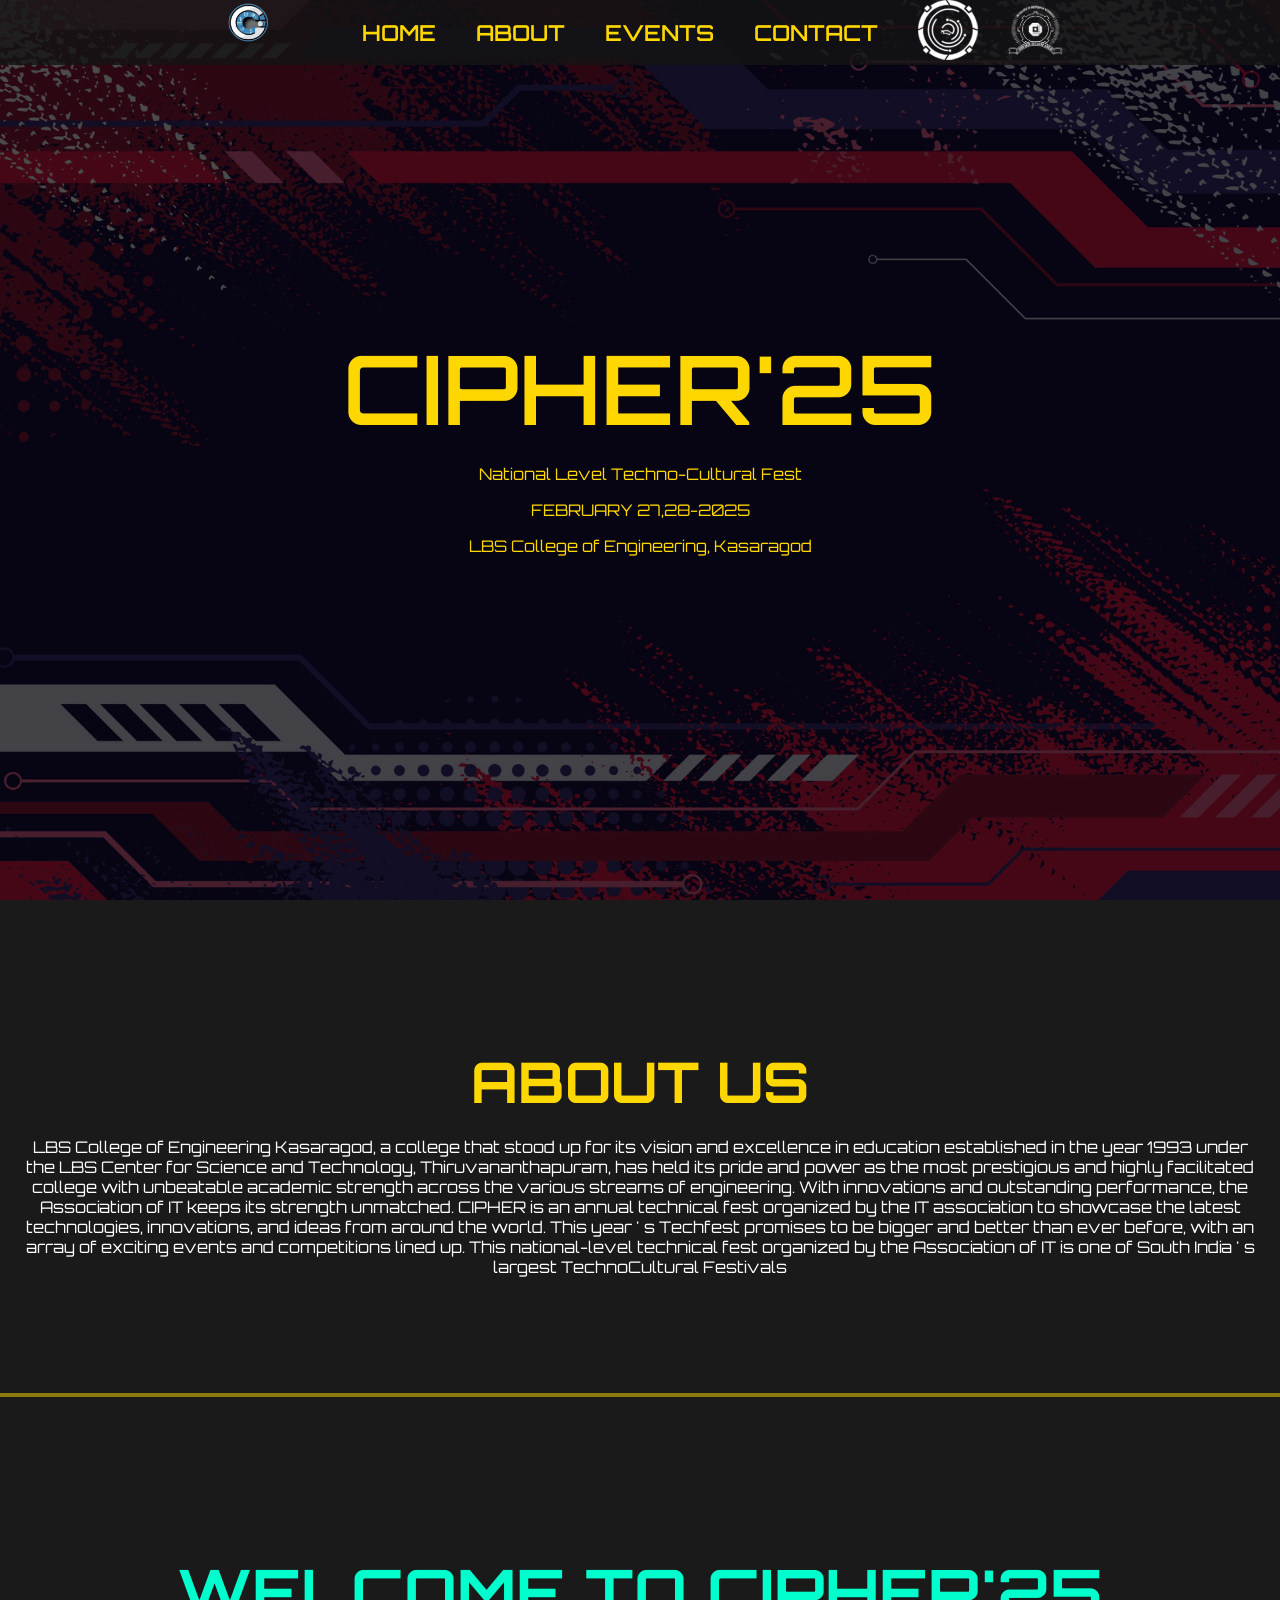
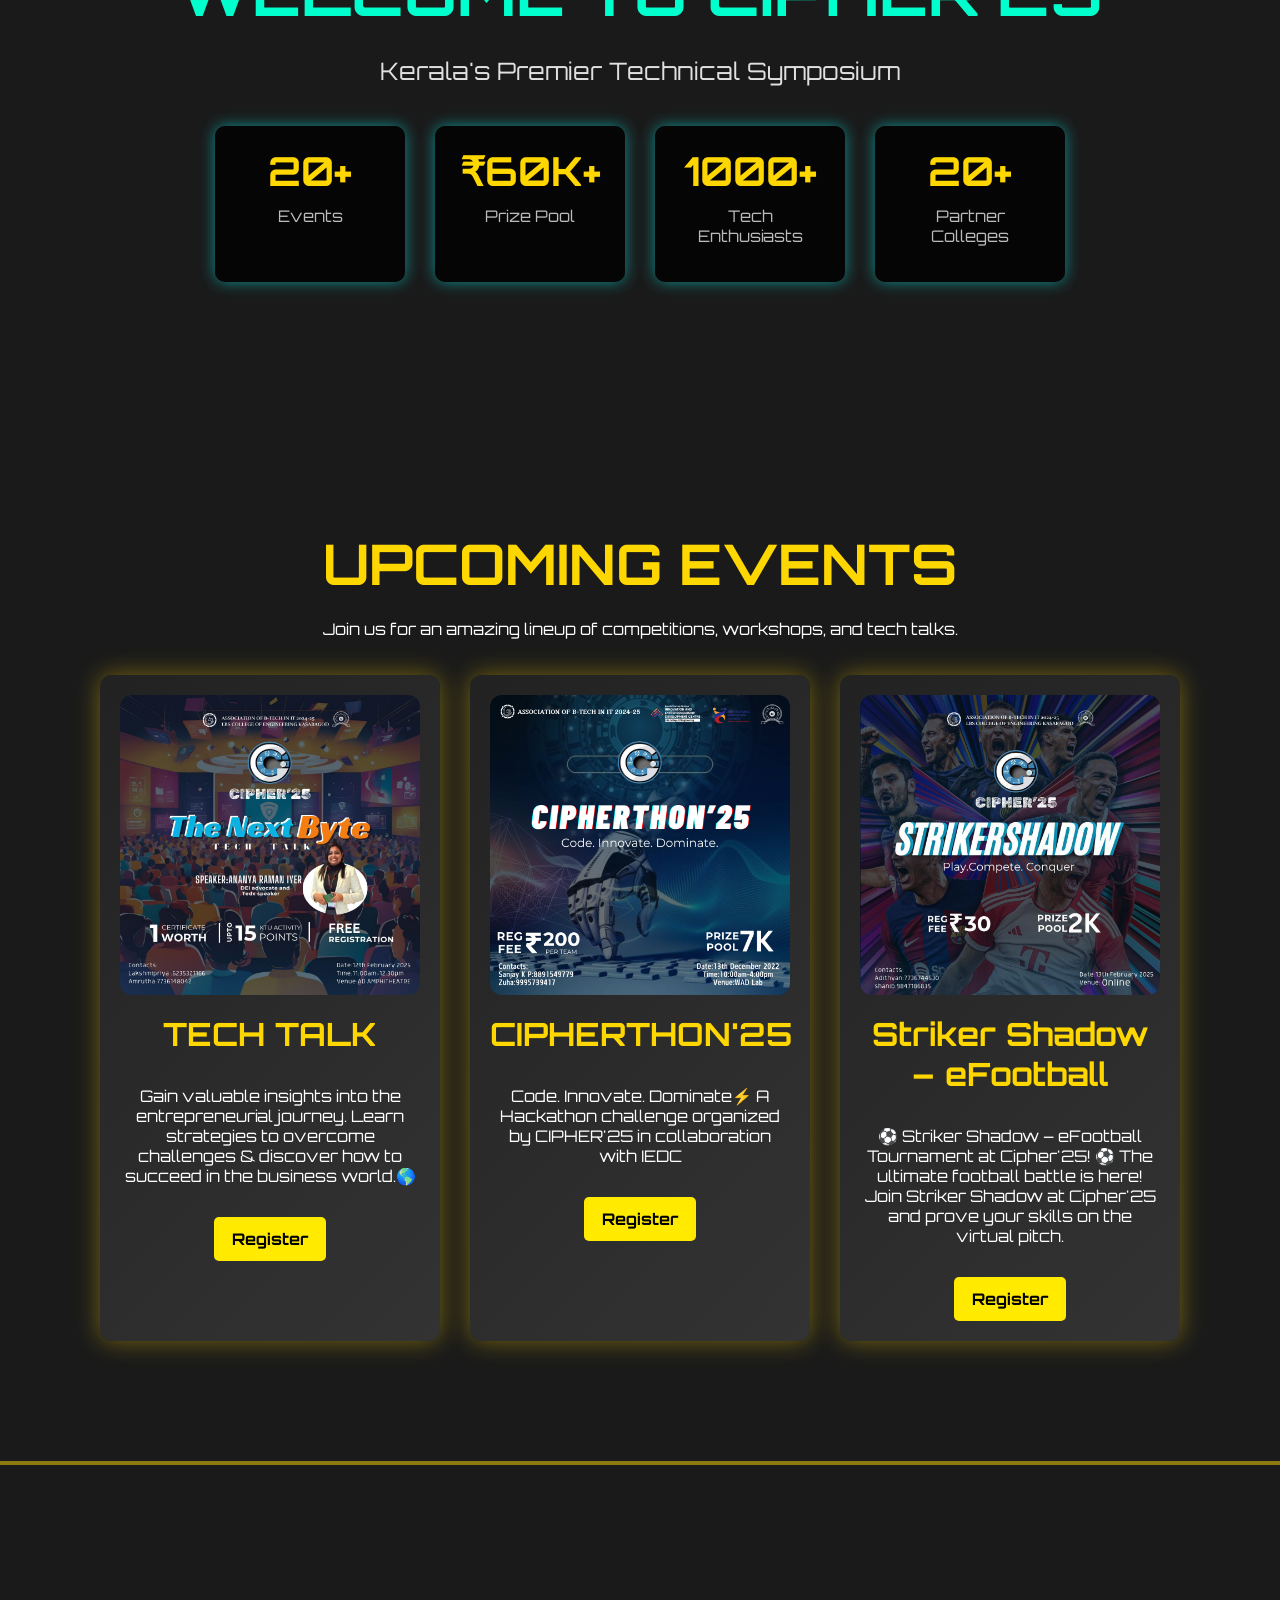
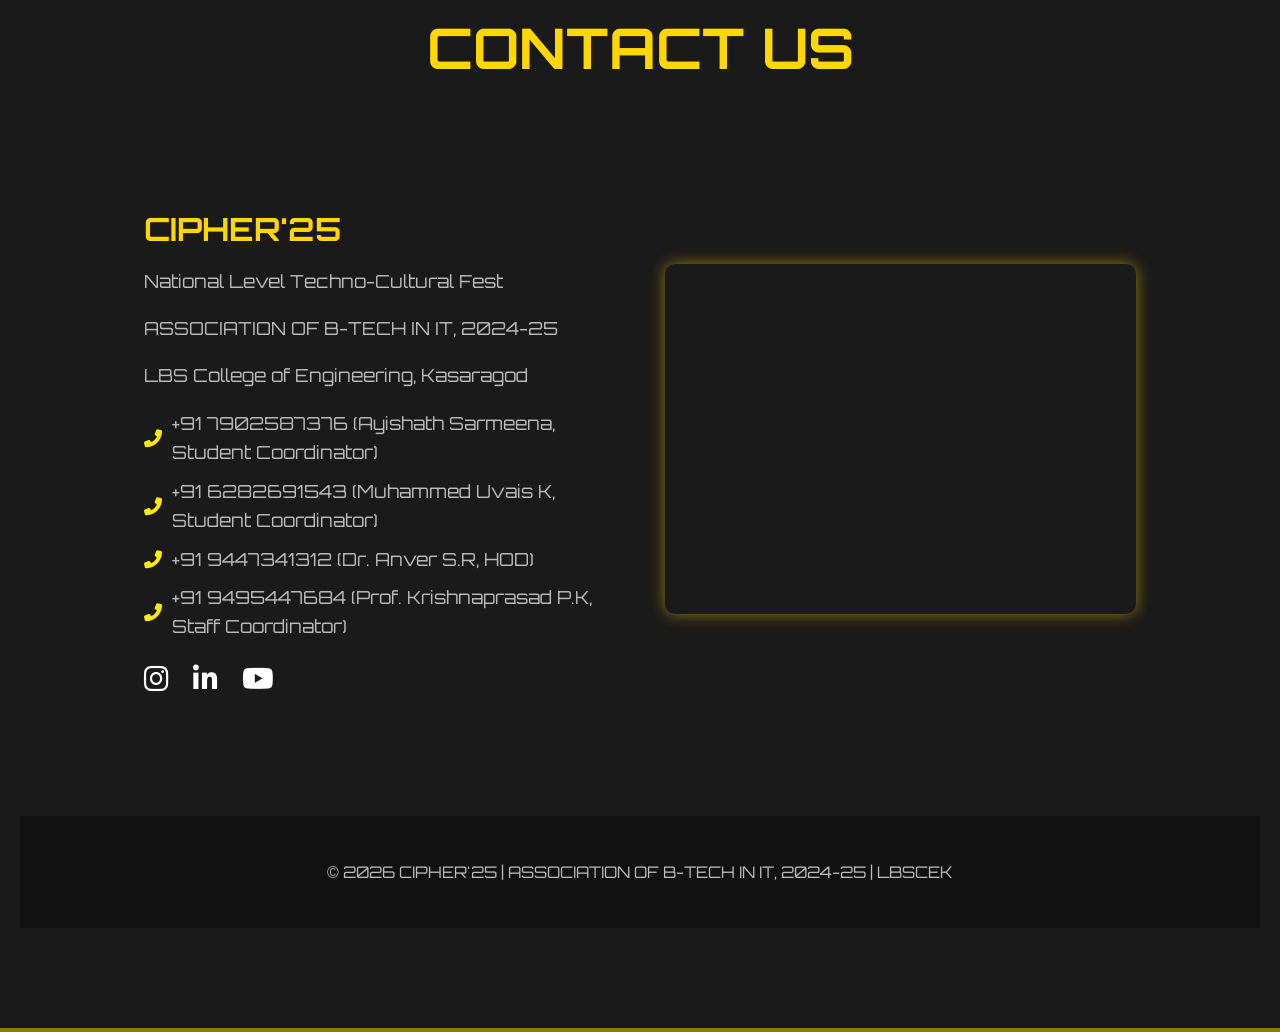
==== index.html @ 3a348bc4 "pes" ====
<!DOCTYPE html>
<html lang="en">
<head>
    <meta charset="UTF-8">
    <meta name="viewport" content="width=device-width, initial-scale=1.0">
    <title>CIPHER 25</title>

    <!-- Font Awesome for Icons -->
    <link href="https://cdnjs.cloudflare.com/ajax/libs/font-awesome/6.0.0/css/all.min.css" rel="stylesheet">

    <!-- Splide for Carousels -->
    <link rel="stylesheet" href="https://cdn.jsdelivr.net/npm/@splidejs/splide@4.1.4/dist/css/splide.min.css">

    <!-- Google Fonts -->
    <link href="https://fonts.googleapis.com/css2?family=Orbitron&display=swap" rel="stylesheet">
    <link href="https://fonts.googleapis.com/css2?family=Roboto:wght@300;400;500;600&display=swap" rel="stylesheet">
    <link href="https://fonts.googleapis.com/css2?family=Montserrat:wght@300;400;500;600&display=swap" rel="stylesheet">

    <!-- External CSS -->
    <link rel="stylesheet" href="styles.css">
</head>
<body>

    <!-- Navigation -->
    <nav>
        <a href="#">
            <img src="images/logo.png" alt="CIPHER'25 Logo" class="nav-logo">
            
        </a>
        <a href="#home">Home</a>
        <a href="#about">About</a>
        <a href="#events">Events</a>
        <a href="#contact">Contact</a>
        <a href="#">
            <img src="images/dept.png" alt="CIPHER'25 Logo" class="nav-logo">
            <img src="images/college.png" alt="CIPHER'25 Logo" class="nav-logo">
        </a>
    </nav>
    
    
    <!-- Hero Section -->
    <section id="home">
        <div class="hero-container">
            <div class="hero-content">
                <h1>CIPHER'25</h1>
                <p>National Level Techno-Cultural Fest</p>
                <p>FEBRUARY 27,28-2025</p>
                <p>LBS College of Engineering, Kasaragod</p>
            </div>
        </div>
    </section>

    <!-- About Section -->
    <section id="about" class="section">
        <h2>About Us</h2>
        <p>
            LBS College of Engineering Kasaragod, a college that stood up
for its vision and excellence in education established in the
year 1993 under the LBS Center for Science and Technology,
Thiruvananthapuram, has held its pride and power as the
most prestigious and highly facilitated college with
unbeatable academic strength across the various streams of
engineering. With innovations and outstanding performance,
the Association of IT keeps its strength unmatched.
CIPHER is an annual technical fest organized by the IT
association to showcase the latest technologies, innovations,
and ideas from around the world. This year ' s Techfest
promises to be bigger and better than ever before, with an
array of exciting events and competitions lined up. This
national-level technical fest organized by the Association of
IT is one of South India ' s largest TechnoCultural Festivals
        </p>
    </section>

    <!-- Hero Stats Section -->
    <section class="hero-section">
        <h1 class="glow-text">WELCOME TO CIPHER'25</h1>
        <p class="subheading">Kerala's Premier Technical Symposium</p>

        <div class="stats-container">
            <div class="stat-box">
                <h2 class="glow">20+</h2>
                <p>Events</p>
            </div>
            <div class="stat-box">
                <h2 class="glow">₹60K+</h2>
                <p>Prize Pool</p>
            </div>
            <div class="stat-box">
                <h2 class="glow">1000+</h2>
                <p>Tech Enthusiasts</p>
            </div>
            <div class="stat-box">
                <h2 class="glow">20+</h2>
                <p>Partner Colleges</p>
            </div>
        </div>
    </section>

    <!-- Events Section -->
    <section id="events" class="section">
        <h2>Upcoming Events</h2>
        <p>Join us for an amazing lineup of competitions, workshops, and tech talks.</p>

        <div class="cards">
            <div class="card">
                <img src="images/talk.jpeg" alt="Hackathon">
                <div class="card-content">
                    <h3>TECH TALK</h3>
                    <p>Gain valuable insights into the entrepreneurial journey. Learn strategies to overcome challenges & discover how to succeed in the business world.🌎</p>
                </div>
                <div class="card-buttons">
                    <a href="https://forms.gle/DDdasn27Ji4p3F6W6" class="btn">Register</a>
                </div>
            </div>

            <div class="card">
                <img src="images/hack.png" alt="Robotics Workshop">
                <div class="card-content">
                    <h3>CIPHERTHON'25</h3>
                    <p>Code. Innovate. Dominate⚡️ A Hackathon challenge organized by CIPHER'25 in collaboration with IEDC</p>
                </div>
                <div class="card-buttons">
                    <a href="https://forms.gle/GsTgkBJpdKXJ17UaA" class="btn">Register</a>
                </div>
            </div>

            <div class="card">
                <img src="images/pes.jpeg" alt="Tech Talks">
                <div class="card-content">
                    <h3>Striker Shadow – eFootball</h3>
                    <p>⚽ Striker Shadow – eFootball Tournament at Cipher'25! ⚽

                        The ultimate football battle is here! Join Striker Shadow at Cipher'25 and prove your skills on the virtual pitch.</p>
                </div>
                <div class="card-buttons">
                    <a href="https://forms.gle/mriJqVho1rghCXAHA" class="btn">Register</a>
                </div>
            </div>
        </div>
    </section>
    
    <!-- Contact Section -->
    <section id="contact" class="section">
        <h2>Contact Us</h2>
    
        <section id="contact" class="contact-section">
        <div class="contact-container">

            <!-- Left: Contact Details -->
            <div class="contact-info">
                <h2>CIPHER'25</h2>
                <p>National Level Techno-Cultural Fest</p>
                <p>ASSOCIATION OF B-TECH IN IT, 2024-25</p>
                <p>LBS College of Engineering, Kasaragod</p>

                <div class="contact-details">
                    <p><i class="fas fa-phone-alt"></i> +91 7902587376 (Ayishath Sarmeena, Student Coordinator)</p>
                    <p><i class="fas fa-phone-alt"></i> +91 6282691543 (Muhammed Uvais K, Student Coordinator)</p>
                    <p><i class="fas fa-phone-alt"></i> +91 9447341312 (Dr. Anver S.R, HOD)</p>
                    <p><i class="fas fa-phone-alt"></i> +91 9495447684 (Prof. Krishnaprasad P.K, Staff Coordinator)</p>
                </div>

                <div class="social-media">
                    <a href="https://www.instagram.com/cipher.lbscek"><i class="fab fa-instagram"></i></a>
                    <a href="https://linkedin.com"><i class="fab fa-linkedin-in"></i></a>
                    <a href="https://youtube.com"><i class="fab fa-youtube"></i></a>
                </div>
            </div>

            <!-- Right: Embedded Map -->
            <div class="map-container">
                <iframe 
                    src="https://www.google.com/maps/embed?pb=!1m18!1m12!1m3!1d3895.1816927493005!2d75.07822077453977!3d12.504113124956255!2m3!1f0!2f0!3f0!3m2!1i1024!2i768!4f13.1!3m3!1m2!1s0x3ba4846bda0b9525%3A0x1a6965b115fbfb96!2sLBS%20College%20of%20Engineering!5e0!3m2!1sen!2sin!4v1739031243926!5m2!1sen!2sin"
                    width="100%" height="100%" style="border:0;" allowfullscreen="" loading="lazy">
                </iframe>
            </div>
        
        </div>
    </section>

    <!-- Footer -->
    <footer>
        <p>© <span id="year"></span> CIPHER'25 | ASSOCIATION OF B-TECH IN IT, 2024-25 | LBSCEK</p>
    </footer>

    <!-- External JavaScript -->
    <script src="script.js"></script>

</body>
</html>
---- styles.css ----
/* Import Google Fonts */
@import url('https://fonts.googleapis.com/css2?family=Orbitron&display=swap');
@import url('https://fonts.googleapis.com/css2?family=Roboto+Mono:wght@300;400;500;600&display=swap');

/* General Styling */
body {
    font-family: 'Orbitron', sans-serif;
    margin: 0;
    padding: 0;
    background: #000000;
    color: #ffffff;
    overflow-x: hidden;
}

/* Navigation Bar */
nav {
    position: fixed;
    top: 0;
    width: 100%;
    background: rgba(0, 0, 0, 0.9);
    padding: px 0;
    text-align: center;
    z-index: 1000;
    box-shadow: 0px 0px 20px rgba(255, 215, 0, 0.6);
    display: flex;
    align-items: center;
    justify-content: center;
    transition: background 0.3s ease;
}

nav:hover {
    background: rgba(0, 0, 0, 1);
}

.nav-logo {
    height: 60px;
    margin-right: 20px;
    transition: transform 0.3s ease-in-out;
}

.nav-logo:hover {
    transform: scale(1.1) rotate(5deg);
}

nav a {
    color: #FFD700;
    text-decoration: none;
    margin: 0 20px;
    font-size: 22px;
    font-weight: 600;
    text-transform: uppercase;
    transition: color 0.3s, text-shadow 0.3s;
}

nav a:hover {
    color: #FFEA00;
    text-shadow: 0px 0px 10px #FFEA00;
}

/* Hero Section */
.hero-container {
    background: url("images/bg.jpg") no-repeat center center/cover;
    height: 100vh;
    display: flex;
    justify-content: center;
    align-items: center;
    text-align: center;
    position: relative;
    overflow: hidden;
}

/* Dark Overlay */
.hero-container::before {
    content: "";
    position: absolute;
    top: 0;
    left: 0;
    width: 100%;
    height: 100%;
    background: rgba(0, 0, 0, 0.7);
}

/* Hero Text */
.hero-content {
    position: relative;
    z-index: 1;
    color: #FFD700;
    animation: fadeIn 2s ease-in-out;
}

.hero-content h1 {
    font-size: 6rem;
    font-weight: 600;
    text-transform: uppercase;
    margin: 0;
}

/* Sections */
.section {
    padding: 100px 20px;
    text-align: center;
    background: #1a1a1a;
    border-bottom: 4px solid rgba(255, 215, 0, 0.5);
    opacity: 0;
    transform: translateY(50px);
    transition: opacity 1s ease-out, transform 1s ease-out;
}

.section.visible {
    opacity: 1;
    transform: translateY(0);
}

.section h2 {
    font-size: 3.5rem;
    margin-bottom: 20px;
    color: #FFD700;
    text-transform: uppercase;
}

/* Event Cards Grid */
.cards {
    display: flex;
    justify-content: center;
    flex-wrap: wrap;
    gap: 30px;
    padding: 20px;
}

/* Individual Event Card */
.card {
    background: linear-gradient(135deg, #222, #333);
    padding: 20px;
    border-radius: 12px;
    text-align: center;
    box-shadow: 0px 0px 25px rgba(255, 215, 0, 0.4);
    transition: transform 0.3s, box-shadow 0.3s;
    perspective: 1000px;
    width: 300px; /* Fixed width for uniformity */
    position: relative; /* For tilt effect */
}

.card:hover {
    transform: rotateY(5deg) scale(1.05);
    box-shadow: 0px 0px 30px rgba(255, 215, 0, 0.6);
}

.card img {
    width: 100%;
    border-radius: 12px;
    transition: transform 0.3s;
}

.card img:hover {
    transform: scale(1.05);
}

.card h3 {
    margin-top: 15px;
    color: #FFD700;
    font-size: 2rem;
}

/* Button Styles */
.card-buttons {
    text-align: center;
    margin-top: 15px;
}

.btn {
    background: #FFEA00;
    color: black;
    padding: 12px 18px;
    border-radius: 5px;
    text-decoration: none;
    display: inline-block;
    margin-top: 15px;
    font-weight: bold;
    transition: background 0.3s, transform 0.2s;
}

.btn:hover {
    background: #FFD700;
    transform: scale(1.1);
}

/* Contact Section */
.contact-section {
    background: #1a1a1a;
    padding: 80px 10%;
    text-align: center;
}

.contact-container {
    display: flex;
    justify-content: space-between;
    align-items: center;
    gap: 50px;
}

/* Contact Info */
.contact-info {
    flex: 1;
    text-align: left;
}

.contact-info h2 {
    font-size: 32px;
    margin-bottom: 10px;
    color: #FFD700;
    text-transform: uppercase;
}

.contact-info p {
    font-size: 18px;
    line-height: 1.6;
    color: #bbb;
}

.contact-details {
    margin-top: 20px;
}

.contact-details p {
    display: flex;
    align-items: center;
    gap: 10px;
    font-size: 18px;
    margin: 10px 0;
}

.contact-details i {
    color: #FFEA00;
}

/* Social Media Icons */
.social-media {
    margin-top: 20px;
}

.social-media a {
    color: white;
    font-size: 28px;
    margin-right: 20px;
    transition: transform 0.3s, color 0.3s;
}

.social-media a:hover {
    color: #FFD700;
    transform: scale(1.2);
}

/* Map */
.map-container {
    flex: 1;
    height: 350px;
    border-radius: 10px;
    overflow: hidden;
    box-shadow: 0px 0px 15px rgba(255, 215, 0, 0.5);
}

/* Footer */
footer {
    margin-top: 40px;
    text-align: center;
    font-size: 16px;
    color: #bbb;
    padding: 30px;
    background: #111;
}

/* Responsive Design */
@media (max-width: 768px) {
    .hero-content h1 {
        font-size: 4rem;
    }

    .cards {
        grid-template-columns: repeat(auto-fit, minmax(280px, 1fr));
    }

    .contact-container {
        flex-direction: column;
        text-align: center;
    }
}

/* Hero Section */
.hero-section {
    background: #1a1a1a; /* Dark background for the hero section */
    padding: 100px 20px; /* Padding for top and bottom */
    text-align: center; /* Center text alignment */
}

.hero-section h1 {
    font-size: 4rem; /* Adjusted font size for the main heading */
    color: #00FFCC; /* Bright cyan for the main heading */
    margin-bottom: 20px; /* Space below the heading */
    text-transform: uppercase; /* Uppercase for emphasis */
    animation: fadeIn 1s ease-in-out; /* Fade-in animation */
}

.hero-section .subheading {
    font-size: 1.5rem; /* Font size for the subheading */
    color: #e0e0e0; /* Light color for contrast */
    margin-bottom: 40px; /* Space below the subheading */
}

/* Stats Container */
.stats-container {
    display: flex; /* Use flexbox for alignment */
    justify-content: center; /* Center the stats horizontally */
    flex-wrap: wrap; /* Allow wrapping on smaller screens */
    gap: 30px; /* Space between stat boxes */
}

/* Stat Box */
.stat-box {
    background: rgba(0, 0, 0, 0.8); /* Dark background for stat boxes */
    border-radius: 10px; /* Rounded corners */
    padding: 20px; /* Padding inside the box */
    width: 150px; /* Fixed width for uniformity */
    box-shadow: 0px 0px 15px rgba(0, 255, 255, 0.5); /* Cyan shadow */
    transition: transform 0.3s; /* Transition for hover effect */
}

.stat-box:hover {
    transform: scale(1.05); /* Slight zoom on hover */
}

.stat-box h2 {
    font-size: 2.5rem; /* Font size for the stat number */
    color: #FFD700; /* Bright yellow for the stat number */
    margin: 0; /* Remove default margin */
}

.stat-box p {
    font-size: 1rem; /* Font size for the description */
    color: #bbb; /* Light color for description */
    margin-top: 10px; /* Space above the description */
}
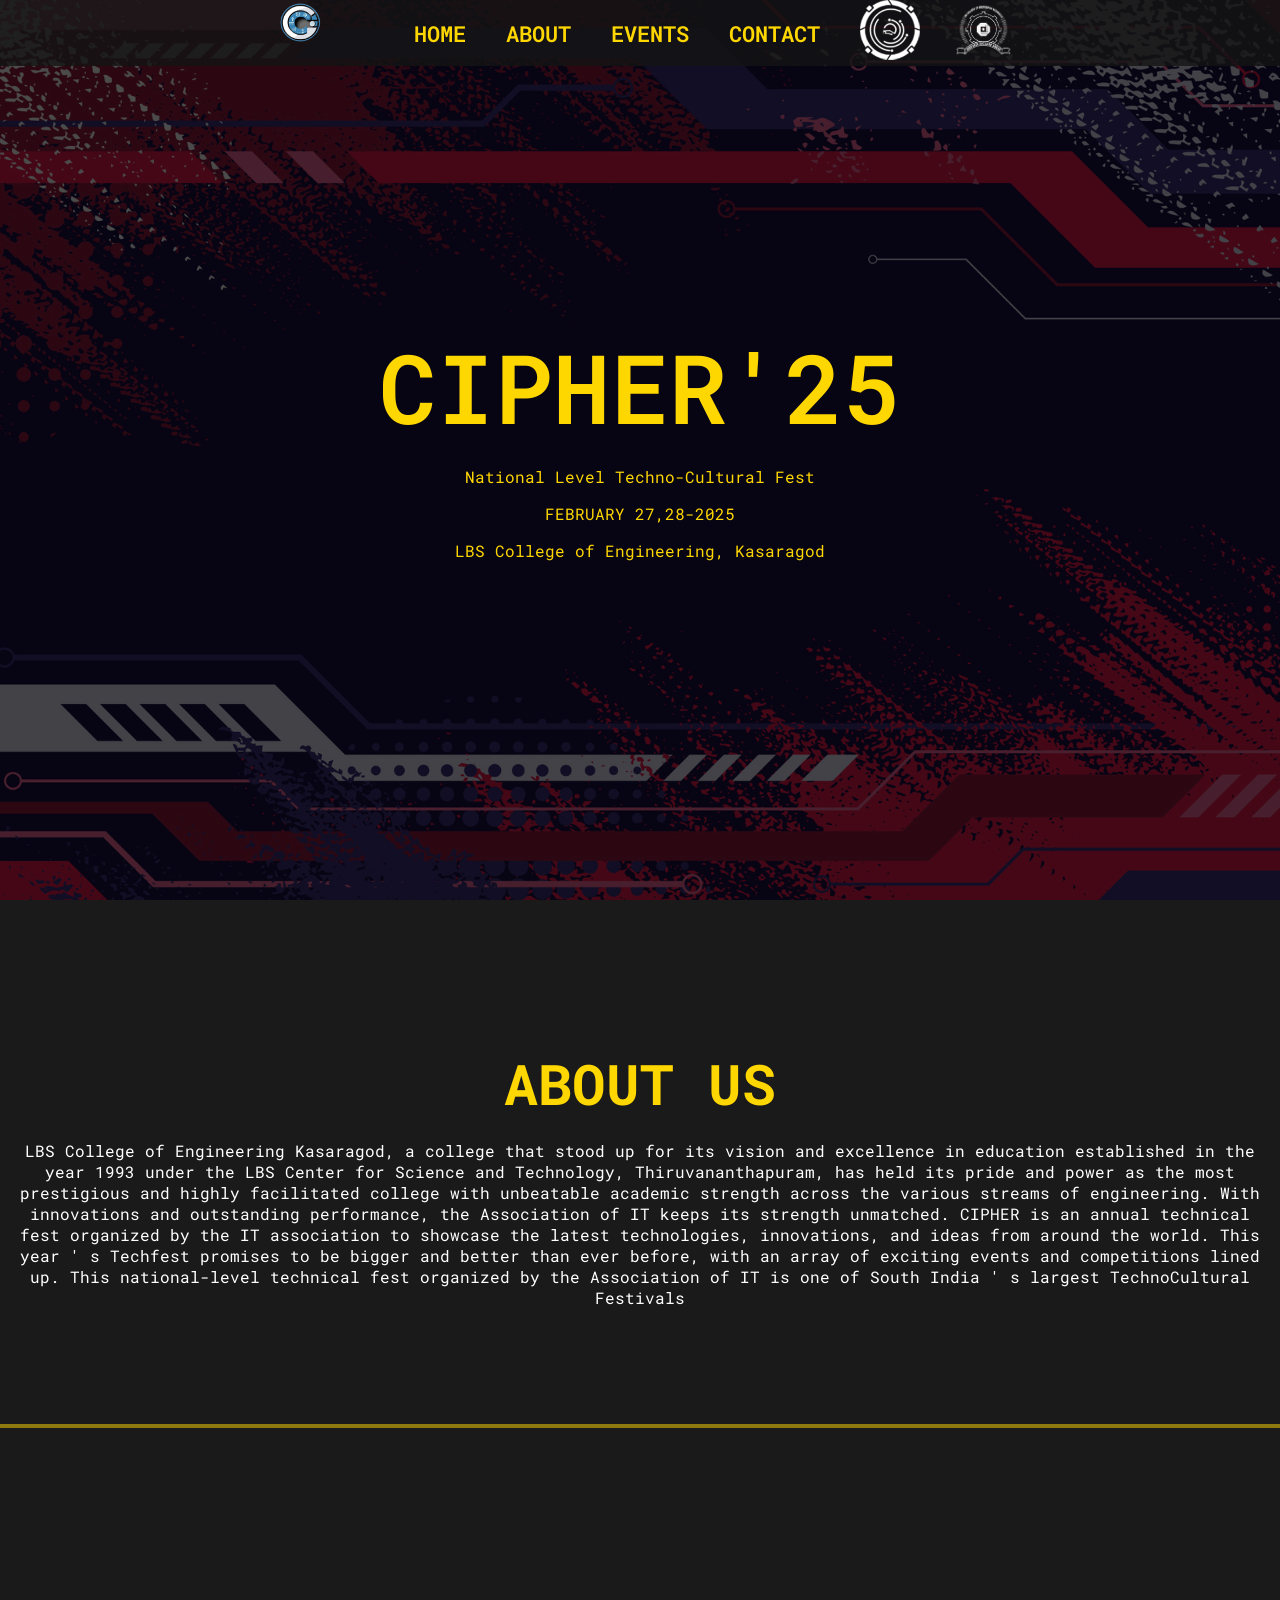
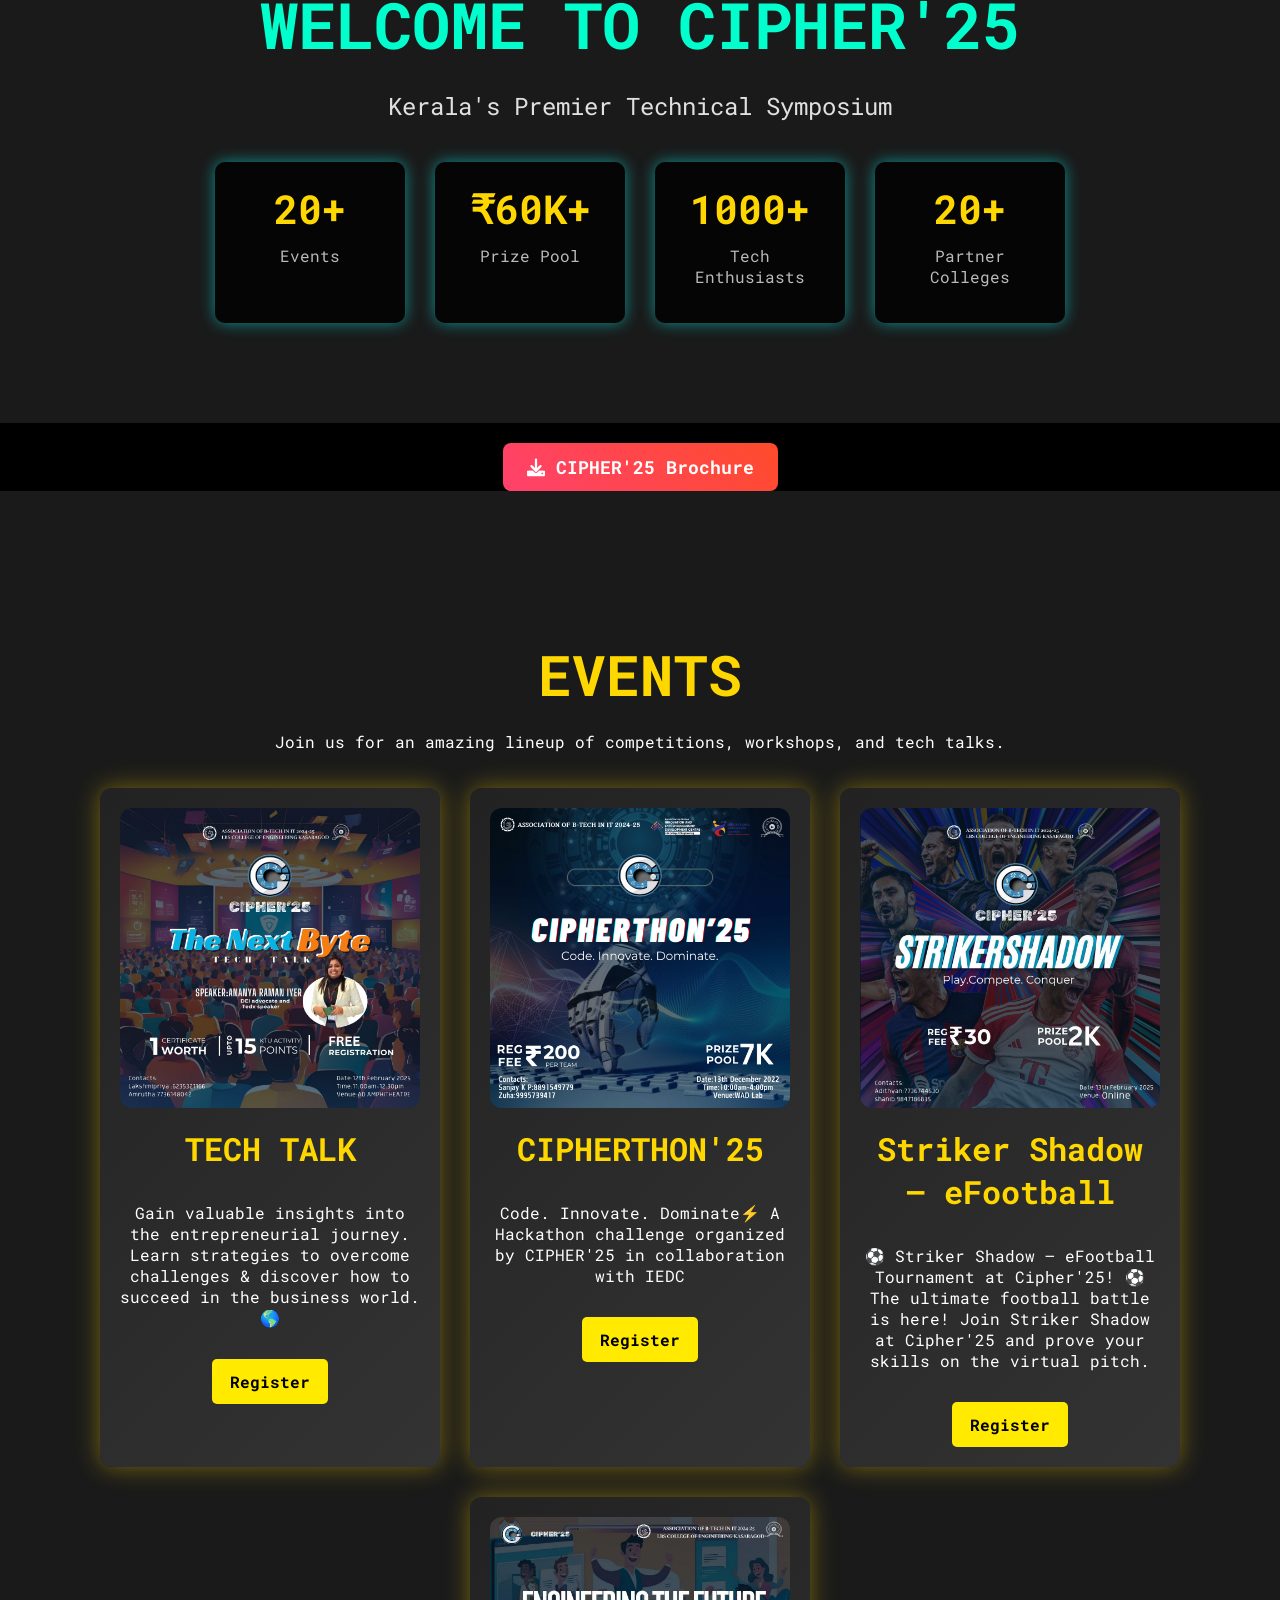
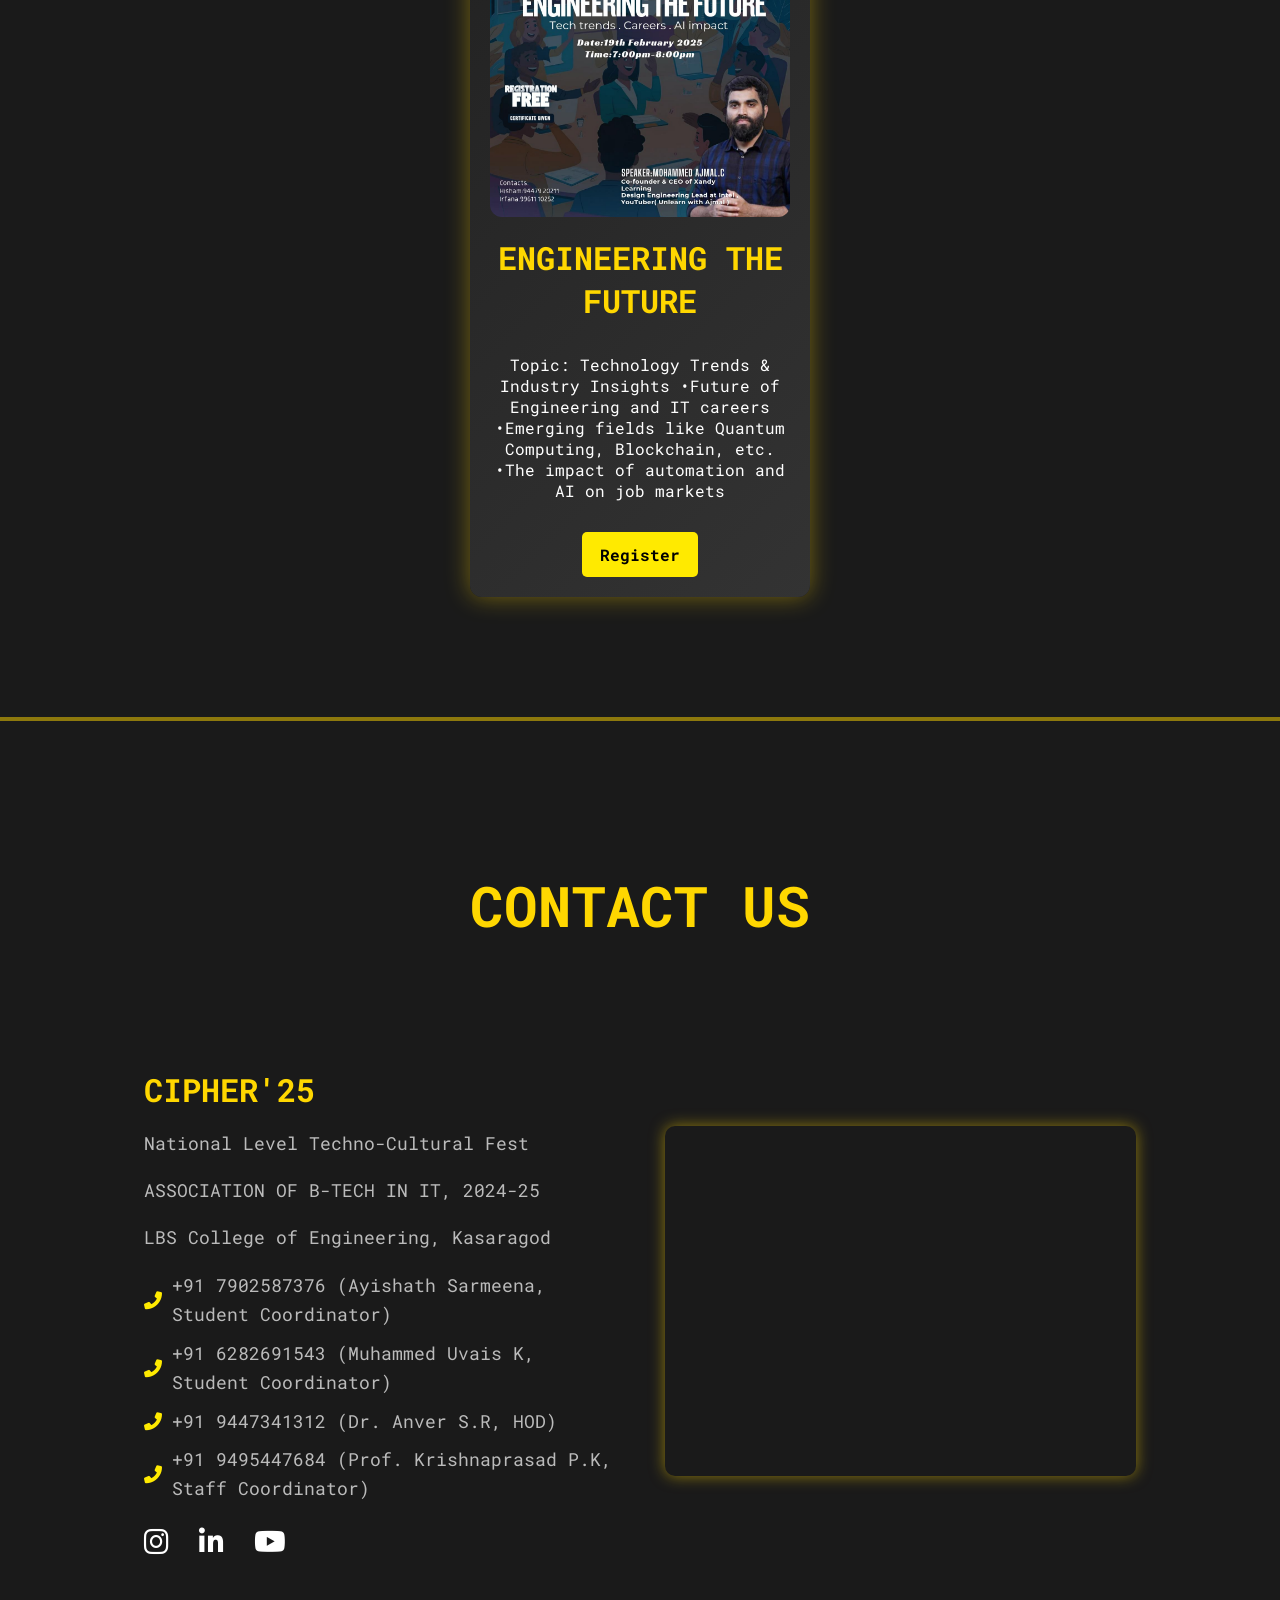
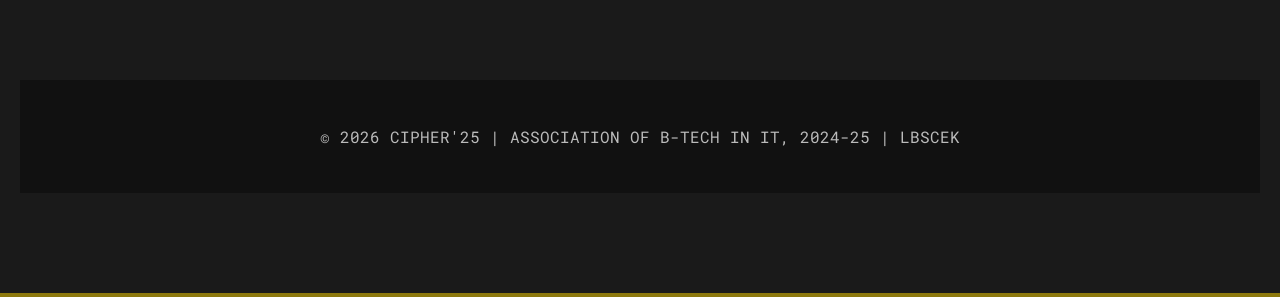
==== commit 96e07f49: "brochure,font,webinar" ====
--- a/index.html
+++ b/index.html
@@ -12,10 +12,8 @@
     <link rel="stylesheet" href="https://cdn.jsdelivr.net/npm/@splidejs/splide@4.1.4/dist/css/splide.min.css">
 
     <!-- Google Fonts -->
-    <link href="https://fonts.googleapis.com/css2?family=Orbitron&display=swap" rel="stylesheet">
-    <link href="https://fonts.googleapis.com/css2?family=Roboto:wght@300;400;500;600&display=swap" rel="stylesheet">
-    <link href="https://fonts.googleapis.com/css2?family=Montserrat:wght@300;400;500;600&display=swap" rel="stylesheet">
-
+    <link href="https://fonts.googleapis.com/css2?family=Roboto+Mono:wght@300;400;500;600&display=swap" rel="stylesheet">
+    
     <!-- External CSS -->
     <link rel="stylesheet" href="styles.css">
 </head>
@@ -25,7 +23,6 @@
     <nav>
         <a href="#">
             <img src="images/logo.png" alt="CIPHER'25 Logo" class="nav-logo">
-            
         </a>
         <a href="#home">Home</a>
         <a href="#about">About</a>
@@ -37,7 +34,6 @@
         </a>
     </nav>
     
-    
     <!-- Hero Section -->
     <section id="home">
         <div class="hero-container">
@@ -55,23 +51,23 @@
         <h2>About Us</h2>
         <p>
             LBS College of Engineering Kasaragod, a college that stood up
-for its vision and excellence in education established in the
-year 1993 under the LBS Center for Science and Technology,
-Thiruvananthapuram, has held its pride and power as the
-most prestigious and highly facilitated college with
-unbeatable academic strength across the various streams of
-engineering. With innovations and outstanding performance,
-the Association of IT keeps its strength unmatched.
-CIPHER is an annual technical fest organized by the IT
-association to showcase the latest technologies, innovations,
-and ideas from around the world. This year ' s Techfest
-promises to be bigger and better than ever before, with an
-array of exciting events and competitions lined up. This
-national-level technical fest organized by the Association of
-IT is one of South India ' s largest TechnoCultural Festivals
+            for its vision and excellence in education established in the
+            year 1993 under the LBS Center for Science and Technology,
+            Thiruvananthapuram, has held its pride and power as the
+            most prestigious and highly facilitated college with
+            unbeatable academic strength across the various streams of
+            engineering. With innovations and outstanding performance,
+            the Association of IT keeps its strength unmatched.
+            CIPHER is an annual technical fest organized by the IT
+            association to showcase the latest technologies, innovations,
+            and ideas from around the world. This year ' s Techfest
+            promises to be bigger and better than ever before, with an
+            array of exciting events and competitions lined up. This
+            national-level technical fest organized by the Association of
+            IT is one of South India ' s largest TechnoCultural Festivals
         </p>
     </section>
-
+    
     <!-- Hero Stats Section -->
     <section class="hero-section">
         <h1 class="glow-text">WELCOME TO CIPHER'25</h1>
@@ -97,9 +93,16 @@
         </div>
     </section>
 
+    <!-- Brochure Download Button -->
+    <div class="brochure-container">
+        <a href="cipher25.pdf" download="CIPHER25_Brochure.pdf" class="btn-brochure">
+            <i class="fas fa-download"></i> CIPHER'25 Brochure
+        </a>
+    </div>
+
     <!-- Events Section -->
     <section id="events" class="section">
-        <h2>Upcoming Events</h2>
+        <h2>Events</h2>
         <p>Join us for an amazing lineup of competitions, workshops, and tech talks.</p>
 
         <div class="cards">
@@ -124,17 +127,30 @@
                     <a href="https://forms.gle/GsTgkBJpdKXJ17UaA" class="btn">Register</a>
                 </div>
             </div>
-
+            
             <div class="card">
                 <img src="images/pes.jpeg" alt="Tech Talks">
                 <div class="card-content">
                     <h3>Striker Shadow – eFootball</h3>
                     <p>⚽ Striker Shadow – eFootball Tournament at Cipher'25! ⚽
-
                         The ultimate football battle is here! Join Striker Shadow at Cipher'25 and prove your skills on the virtual pitch.</p>
                 </div>
                 <div class="card-buttons">
                     <a href="https://forms.gle/mriJqVho1rghCXAHA" class="btn">Register</a>
+                </div>
+            </div>
+            <div class="card">
+                <img src="images/web.jpeg" alt="Robotics Workshop">
+                <div class="card-content">
+                    <h3>ENGINEERING THE FUTURE</h3>
+                    <p>Topic: Technology Trends & Industry Insights
+                        •Future of Engineering and IT careers
+                        •Emerging fields like Quantum Computing, Blockchain, etc.
+                        •The impact of automation and AI on job markets
+                    </p>
+                </div>
+                <div class="card-buttons">
+                    <a href="https://docs.google.com/forms/d/1FobZpLh2grDCnV4k27UAR8JN28oMBPvlhR4DLw9cDUg/viewform" class="btn">Register</a>
                 </div>
             </div>
         </div>
--- a/styles.css
+++ b/styles.css
@@ -4,7 +4,7 @@
 
 /* General Styling */
 body {
-    font-family: 'Orbitron', sans-serif;
+    font-family: 'Roboto Mono', monospace;
     margin: 0;
     padding: 0;
     background: #000000;
@@ -116,6 +116,29 @@
     margin-bottom: 20px;
     color: #FFD700;
     text-transform: uppercase;
+}
+
+.brochure-container {
+    text-align: center;
+    margin-top: 20px;
+}
+
+.btn-brochure {
+    display: inline-block;
+    background: linear-gradient(45deg, #ff416c, #ff4b2b);
+    color: white;
+    padding: 12px 24px;
+    font-size: 18px;
+    font-weight: bold;
+    border-radius: 8px;
+    text-decoration: none;
+    box-shadow: 0 4px 10px rgba(0, 0, 0, 0.2);
+    transition: transform 0.2s, box-shadow 0.2s;
+}
+
+.btn-brochure:hover {
+    transform: translateY(-3px);
+    box-shadow: 0 6px 15px rgba(0, 0, 0, 0.3);
 }
 
 /* Event Cards Grid */
@@ -338,4 +361,4 @@
     font-size: 1rem; /* Font size for the description */
     color: #bbb; /* Light color for description */
     margin-top: 10px; /* Space above the description */
-}+}
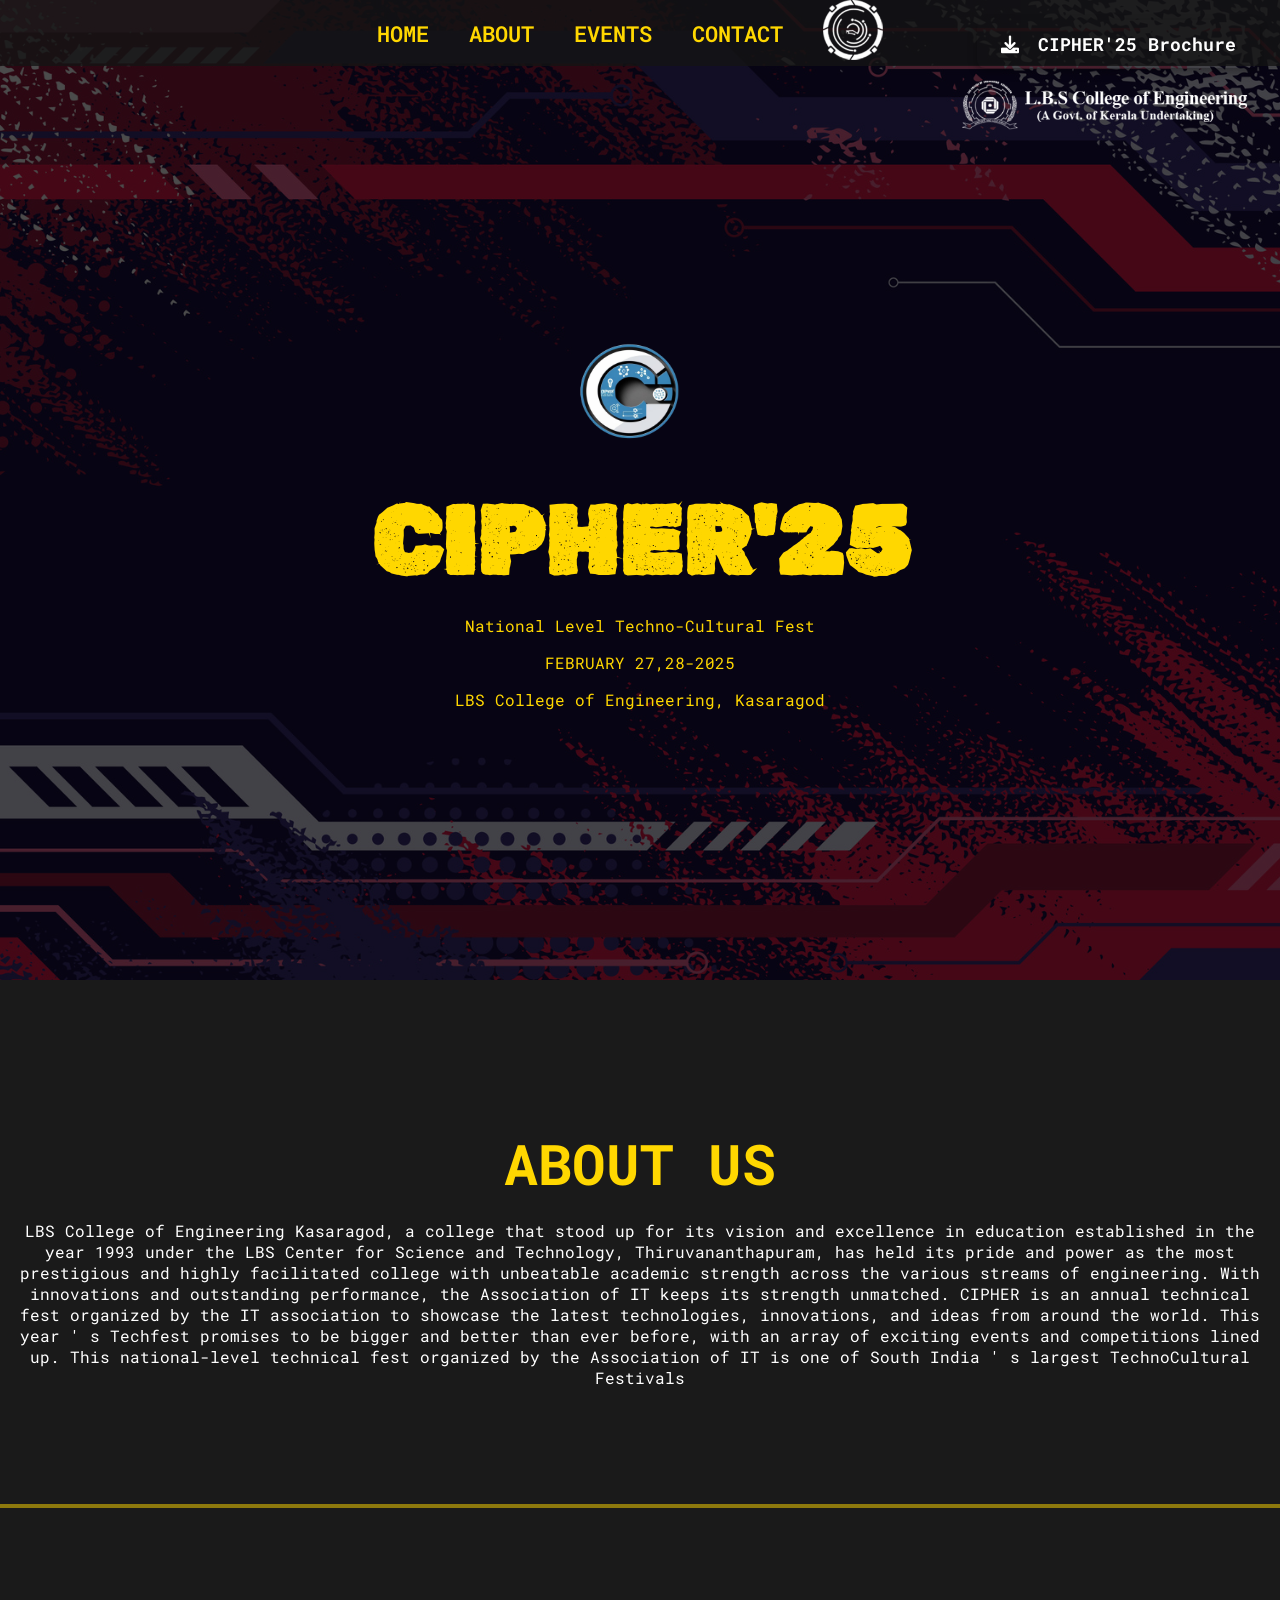
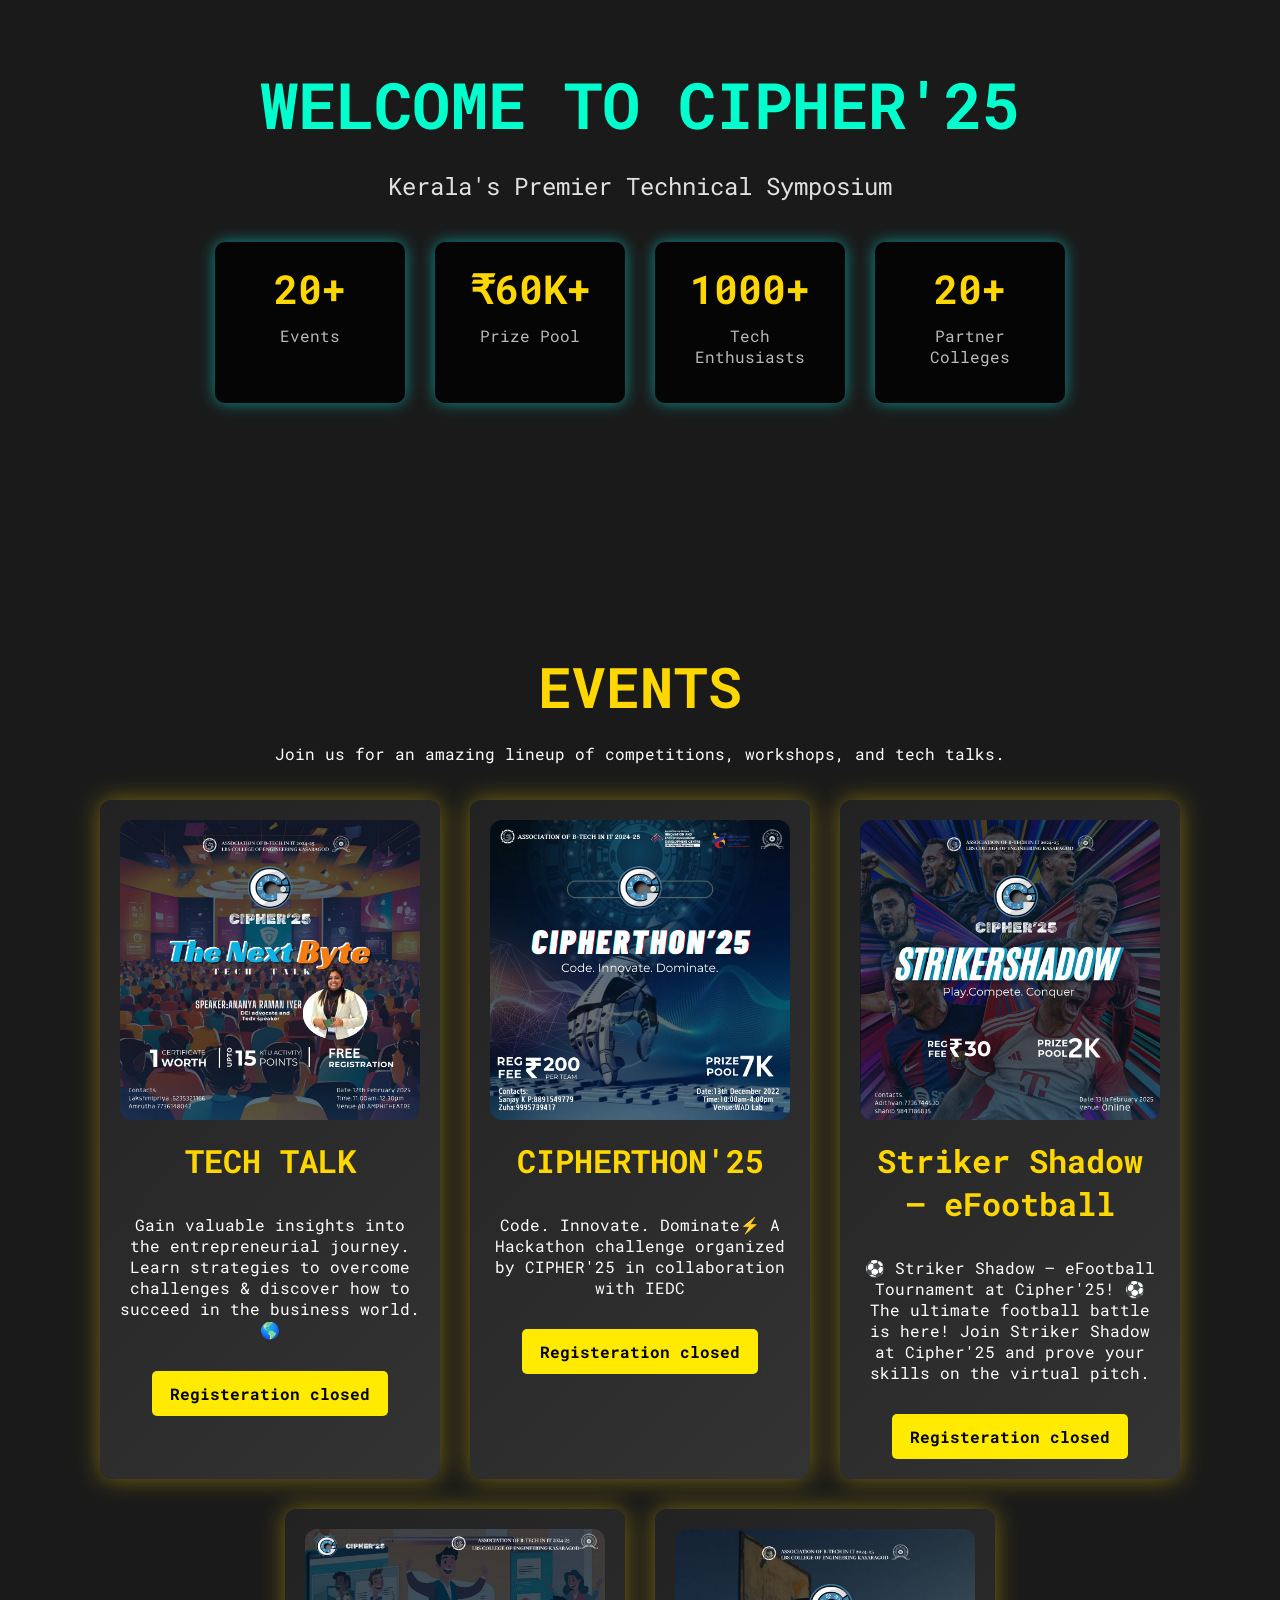
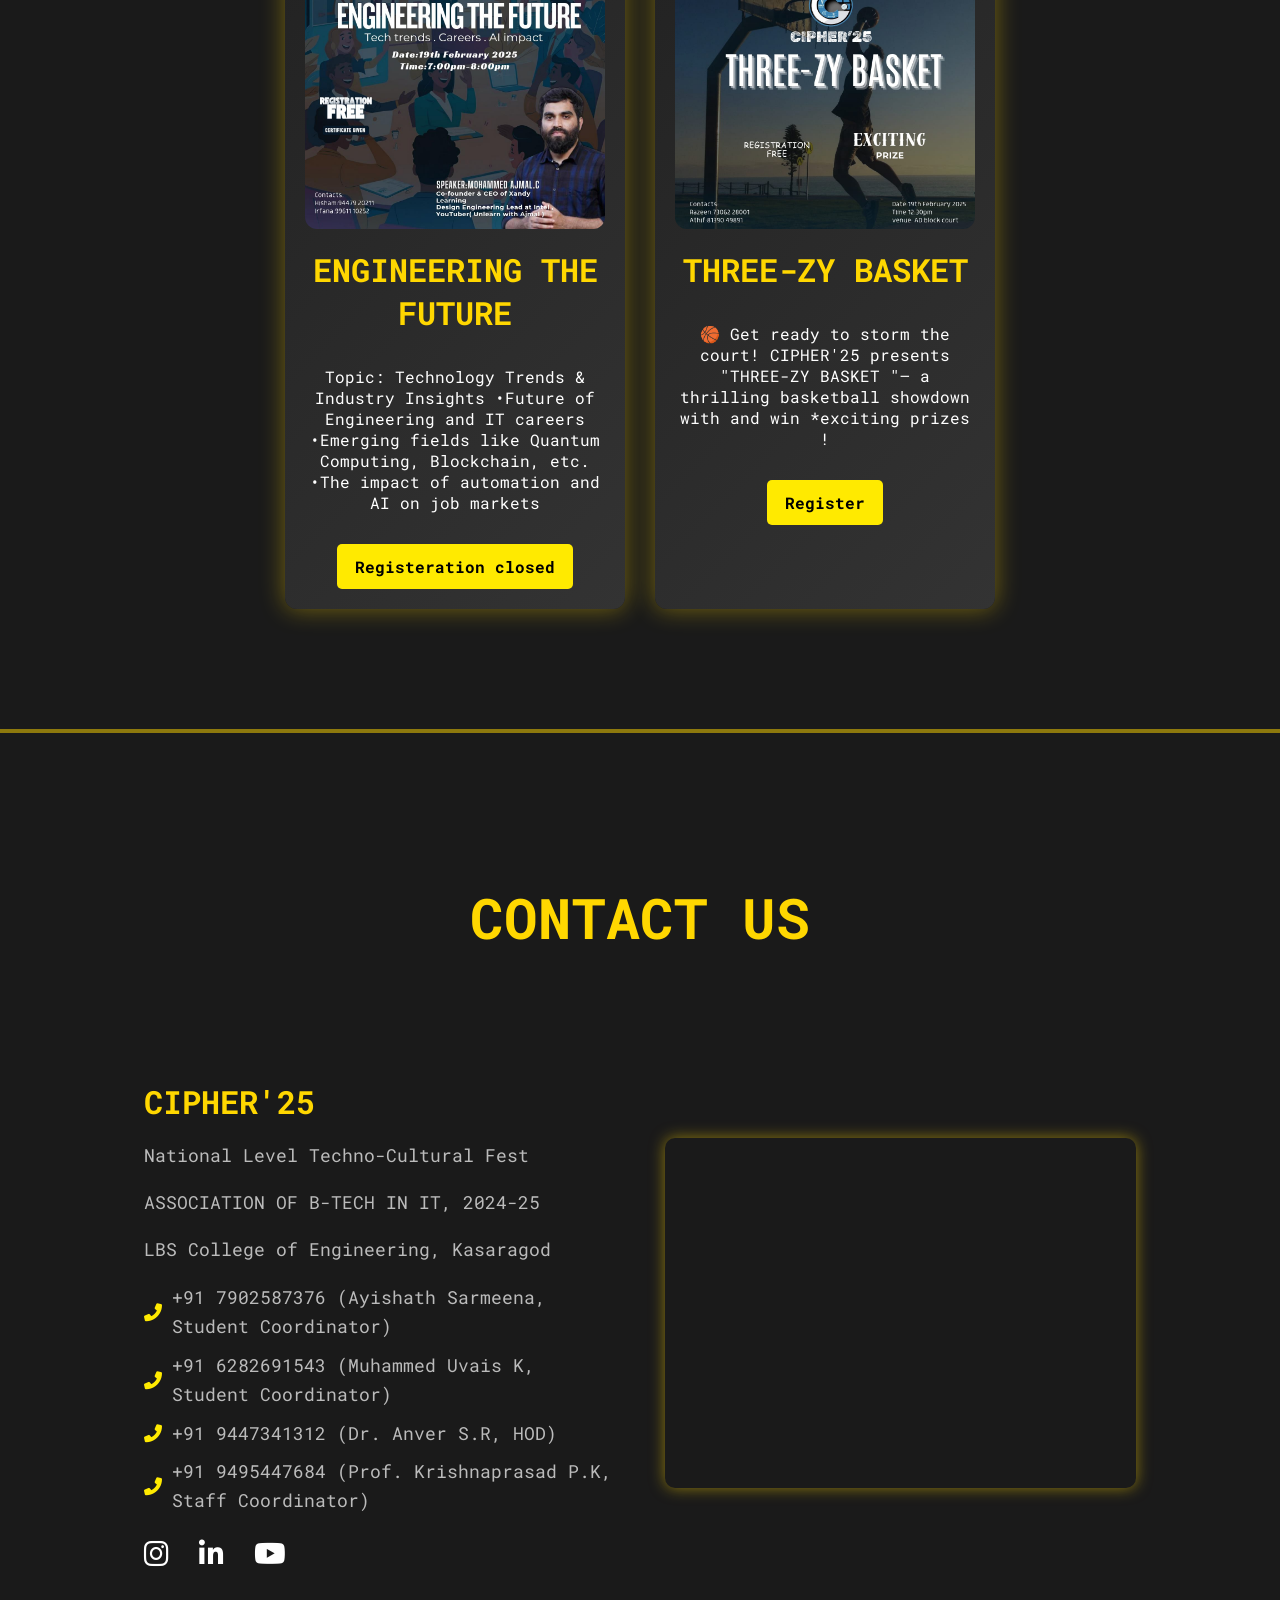
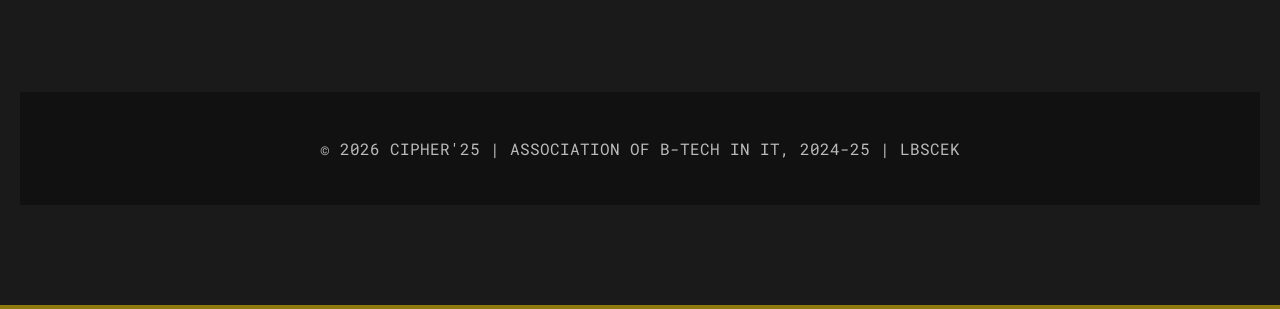
==== commit b1bd6105: "logo,brochure" ====
--- a/index.html
+++ b/index.html
@@ -13,6 +13,8 @@
 
     <!-- Google Fonts -->
     <link href="https://fonts.googleapis.com/css2?family=Roboto+Mono:wght@300;400;500;600&display=swap" rel="stylesheet">
+    <link href="https://fonts.googleapis.com/css2?family=Space+Mono&display=swap" rel="stylesheet">
+    <link href="https://fonts.googleapis.com/css2?family=Rubik+Dirt&display=swap" rel="stylesheet">
     
     <!-- External CSS -->
     <link rel="stylesheet" href="styles.css">
@@ -21,28 +23,27 @@
 
     <!-- Navigation -->
     <nav>
-        <a href="#">
-            <img src="images/logo.png" alt="CIPHER'25 Logo" class="nav-logo">
-        </a>
         <a href="#home">Home</a>
         <a href="#about">About</a>
         <a href="#events">Events</a>
         <a href="#contact">Contact</a>
         <a href="#">
             <img src="images/dept.png" alt="CIPHER'25 Logo" class="nav-logo">
-            <img src="images/college.png" alt="CIPHER'25 Logo" class="nav-logo">
         </a>
+        
     </nav>
     
     <!-- Hero Section -->
     <section id="home">
         <div class="hero-container">
             <div class="hero-content">
+                <img src="images/logo.png" alt="CIPHER'25 Logo" class="hero-logo">
                 <h1>CIPHER'25</h1>
                 <p>National Level Techno-Cultural Fest</p>
                 <p>FEBRUARY 27,28-2025</p>
                 <p>LBS College of Engineering, Kasaragod</p>
             </div>
+            <img src="images/college.png" alt="College Logo" class="college-logo">
         </div>
     </section>
 
@@ -113,7 +114,7 @@
                     <p>Gain valuable insights into the entrepreneurial journey. Learn strategies to overcome challenges & discover how to succeed in the business world.🌎</p>
                 </div>
                 <div class="card-buttons">
-                    <a href="https://forms.gle/DDdasn27Ji4p3F6W6" class="btn">Register</a>
+                    <a href="" class="btn">Registeration closed</a>
                 </div>
             </div>
 
@@ -124,7 +125,7 @@
                     <p>Code. Innovate. Dominate⚡️ A Hackathon challenge organized by CIPHER'25 in collaboration with IEDC</p>
                 </div>
                 <div class="card-buttons">
-                    <a href="https://forms.gle/GsTgkBJpdKXJ17UaA" class="btn">Register</a>
+                    <a href="" class="btn">Registeration closed</a>
                 </div>
             </div>
             
@@ -136,7 +137,7 @@
                         The ultimate football battle is here! Join Striker Shadow at Cipher'25 and prove your skills on the virtual pitch.</p>
                 </div>
                 <div class="card-buttons">
-                    <a href="https://forms.gle/mriJqVho1rghCXAHA" class="btn">Register</a>
+                    <a href="" class="btn">Registeration closed</a>
                 </div>
             </div>
             <div class="card">
@@ -150,7 +151,21 @@
                     </p>
                 </div>
                 <div class="card-buttons">
-                    <a href="https://docs.google.com/forms/d/1FobZpLh2grDCnV4k27UAR8JN28oMBPvlhR4DLw9cDUg/viewform" class="btn">Register</a>
+                    <a href="" class="btn">Registeration closed</a>
+                </div>
+            </div>
+            <div class="card">
+                <img src="images/ball.jpeg" alt="Robotics Workshop">
+                <div class="card-content">
+                    <h3>THREE-ZY BASKET</h3>
+                    <p>🏀 Get ready to storm the court!
+
+                        CIPHER'25 presents "THREE-ZY BASKET "– a thrilling basketball showdown with and win *exciting prizes !  
+                        
+                    </p>
+                </div>
+                <div class="card-buttons">
+                    <a href="" class="btn">Register</a>
                 </div>
             </div>
         </div>
--- a/styles.css
+++ b/styles.css
@@ -1,6 +1,7 @@
 /* Import Google Fonts */
 @import url('https://fonts.googleapis.com/css2?family=Orbitron&display=swap');
 @import url('https://fonts.googleapis.com/css2?family=Roboto+Mono:wght@300;400;500;600&display=swap');
+@import url('https://fonts.googleapis.com/css2?family=Rubik+Dirt&display=swap');
 
 /* General Styling */
 body {
@@ -67,6 +68,7 @@
     text-align: center;
     position: relative;
     overflow: hidden;
+    padding-top: 80px;
 }
 
 /* Dark Overlay */
@@ -89,10 +91,27 @@
 }
 
 .hero-content h1 {
+    font-family: 'Rubik Dirt', cursive;
     font-size: 6rem;
     font-weight: 600;
     text-transform: uppercase;
     margin: 0;
+}
+
+/* Styling for the hero logo */
+.hero-logo {
+    height: 150px;
+    margin-right: 20px;
+    vertical-align: middle;
+}
+
+/* Styling for the college logo */
+.college-logo {
+    height: 50px; /* Adjust height as needed */
+    position: absolute; /* Position it absolutely */
+    right: 20px; /* Distance from the right edge */
+    top: 80px; /* Adjust this value to be below the nav bar */
+    z-index: 1; /* Ensure it appears above other content */
 }
 
 /* Sections */
@@ -118,27 +137,35 @@
     text-transform: uppercase;
 }
 
+/* Brochure Download Button */
 .brochure-container {
-    text-align: center;
-    margin-top: 20px;
+    position: absolute; /* Position it absolutely */
+    right: 20px; /* Distance from the right edge */
+    top: 20px; /* Adjust this value to align with the nav bar */
+    z-index: 1000; /* Ensure it appears above other content */
 }
 
 .btn-brochure {
     display: inline-block;
-    background: linear-gradient(45deg, #ff416c, #ff4b2b);
+    
     color: white;
     padding: 12px 24px;
     font-size: 18px;
     font-weight: bold;
     border-radius: 8px;
     text-decoration: none;
-    box-shadow: 0 4px 10px rgba(0, 0, 0, 0.2);
-    transition: transform 0.2s, box-shadow 0.2s;
+    box-shadow: 0 4px 10px rgba(0, 0, 0, 0.3); /* Subtle shadow for depth */
+    transition: transform 0.2s, box-shadow 0.2s, background 0.3s; /* Added background transition */
 }
 
 .btn-brochure:hover {
-    transform: translateY(-3px);
-    box-shadow: 0 6px 15px rgba(0, 0, 0, 0.3);
+    transform: translateY(-3px); /* Slight lift effect */
+    box-shadow: 0 6px 15px rgba(0, 0, 0, 0.4); /* Enhanced shadow on hover */
+    background: linear-gradient(45deg, #ff4b2b, #ff416c); /* Reverse gradient on hover */
+}
+
+.btn-brochure i {
+    margin-right: 8px; /* Space between icon and text */
 }
 
 /* Event Cards Grid */
@@ -362,3 +389,8 @@
     color: #bbb; /* Light color for description */
     margin-top: 10px; /* Space above the description */
 }
+
+/* Adjust hero container to relative for absolute positioning */
+.hero-container {
+    position: relative; /* Set position to relative for absolute children */
+}
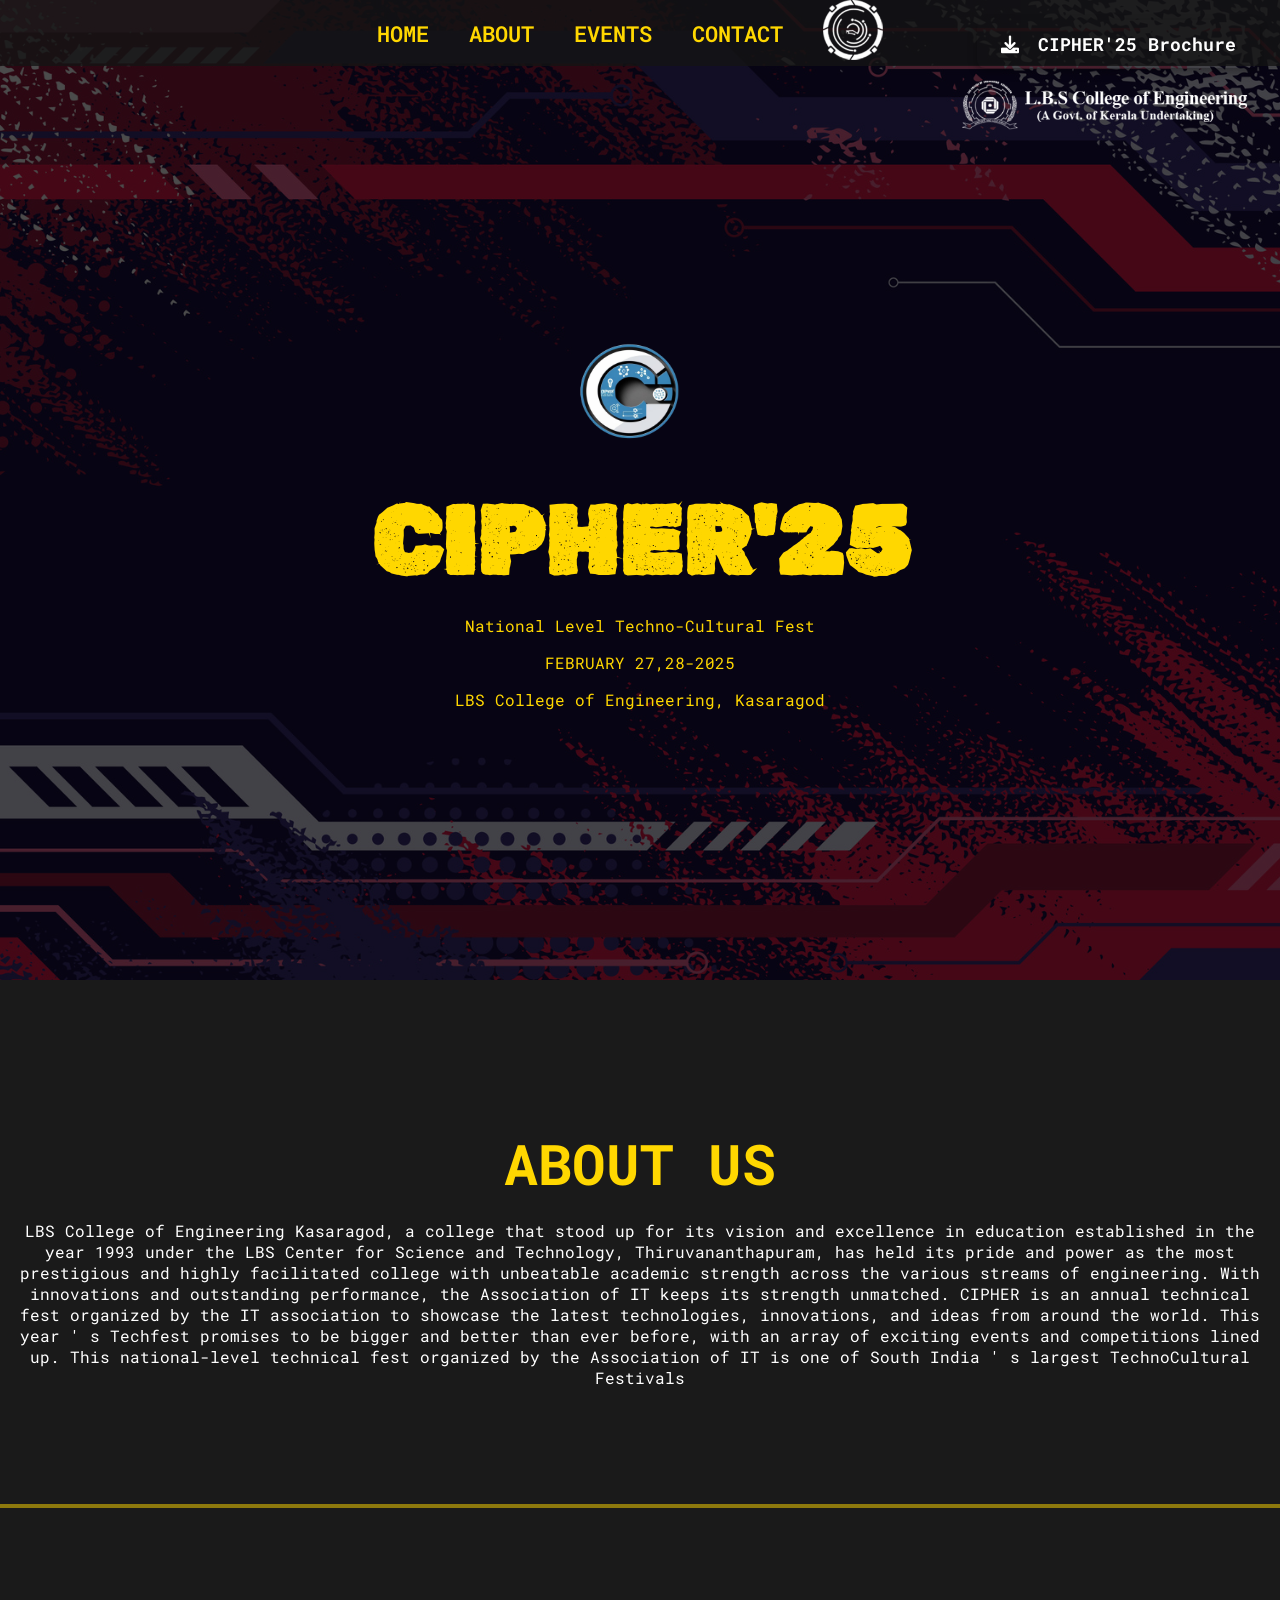
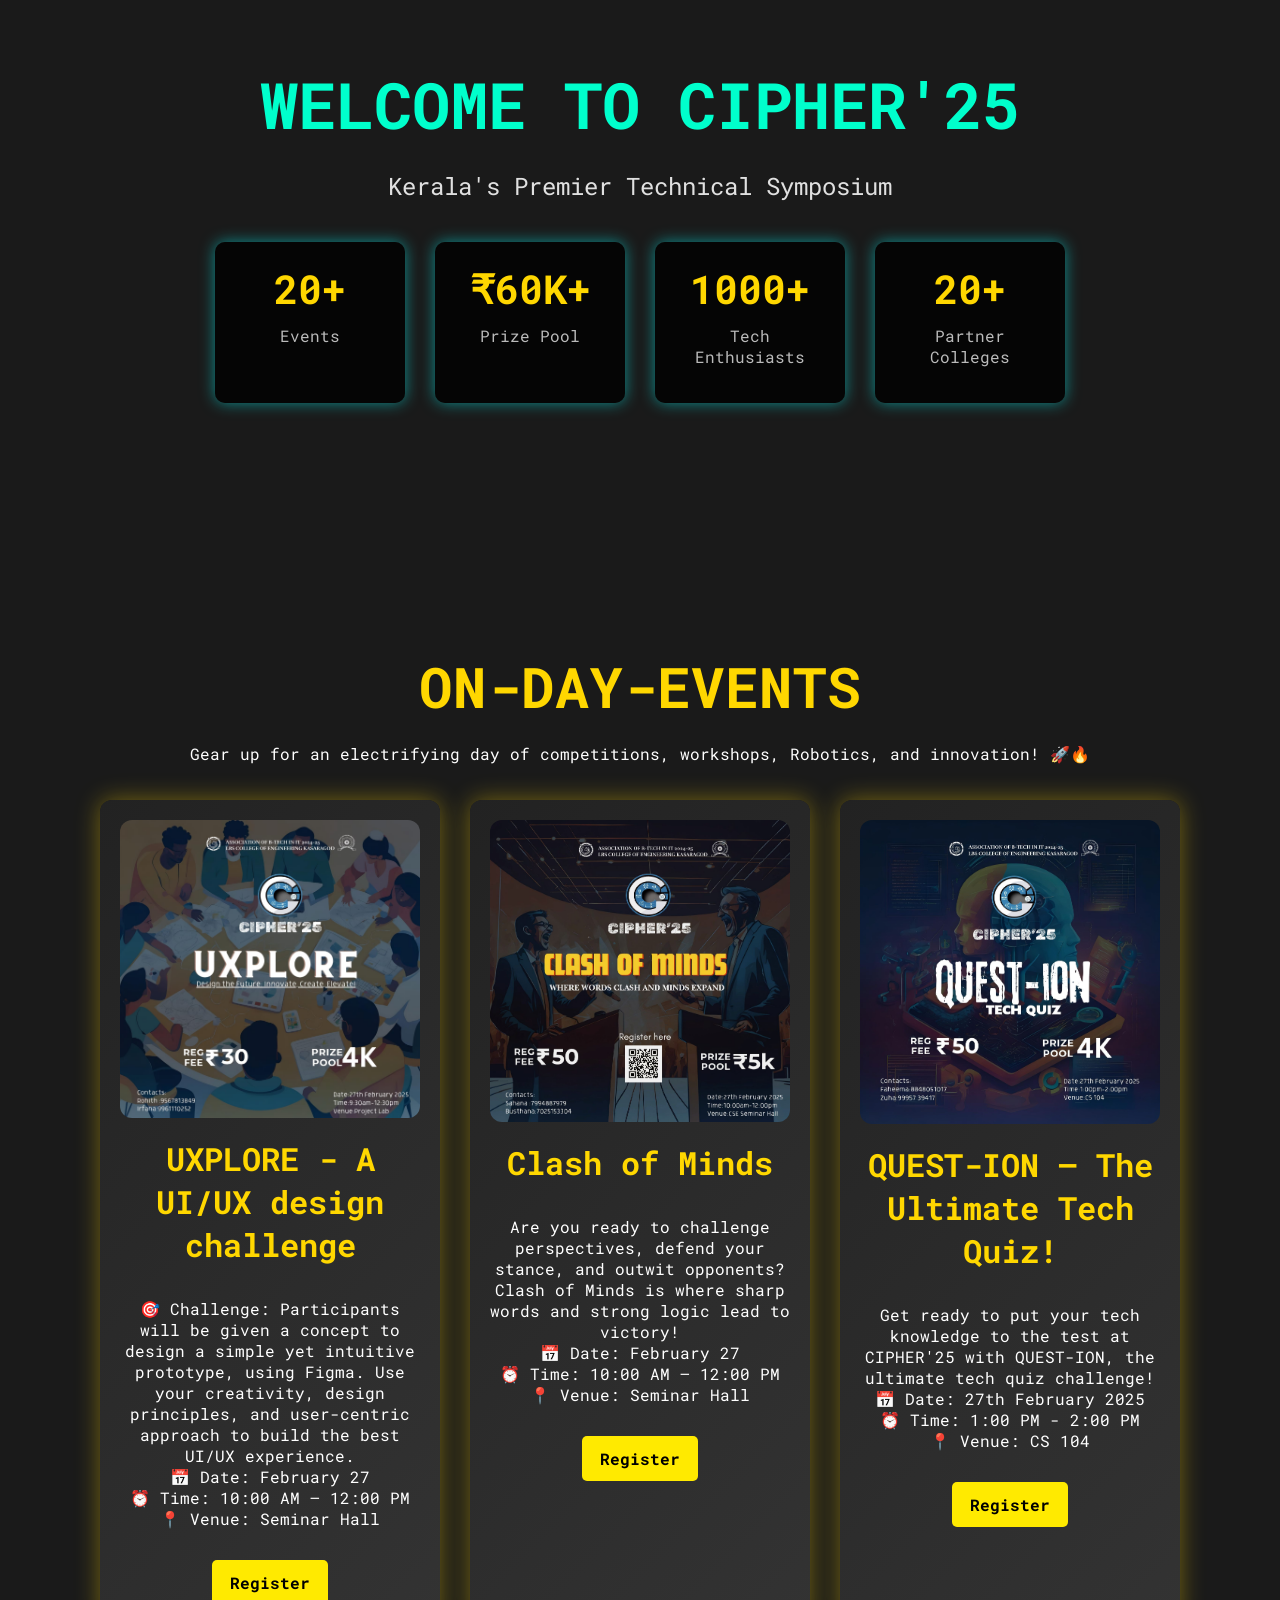
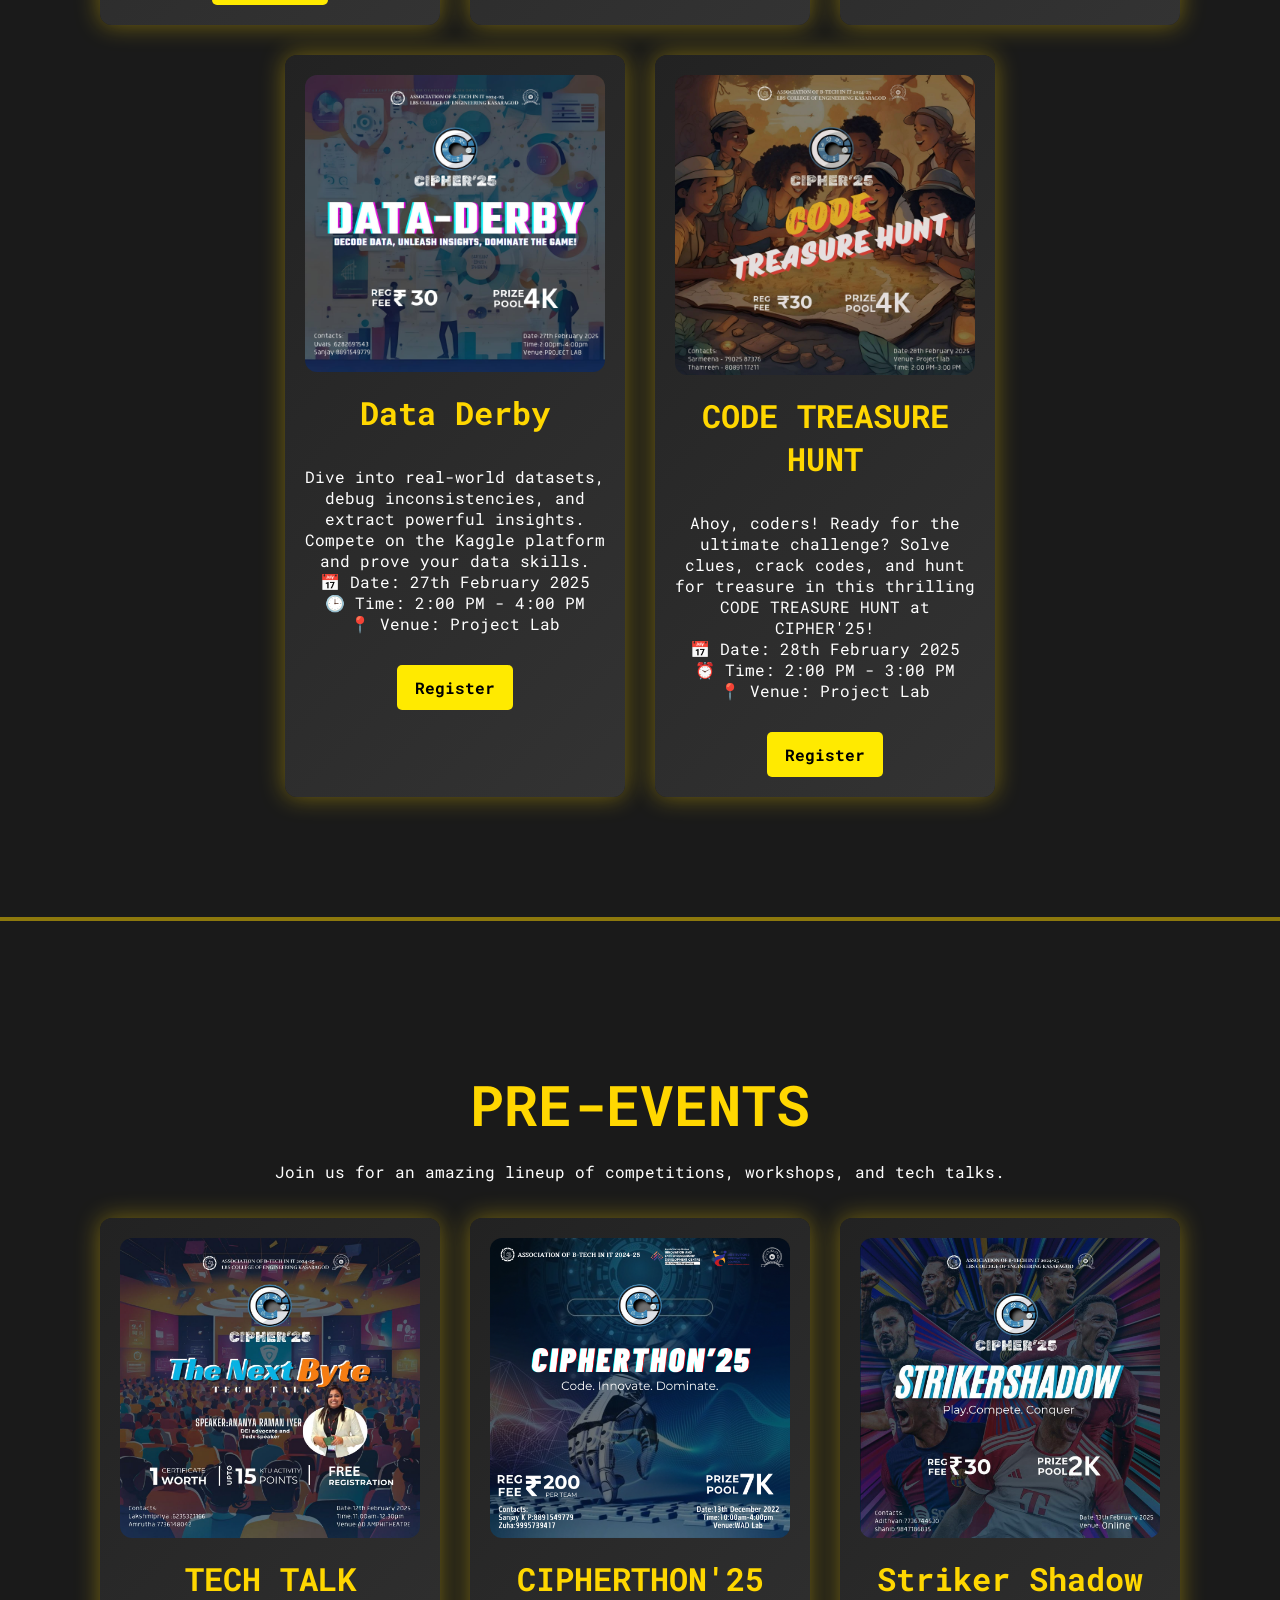
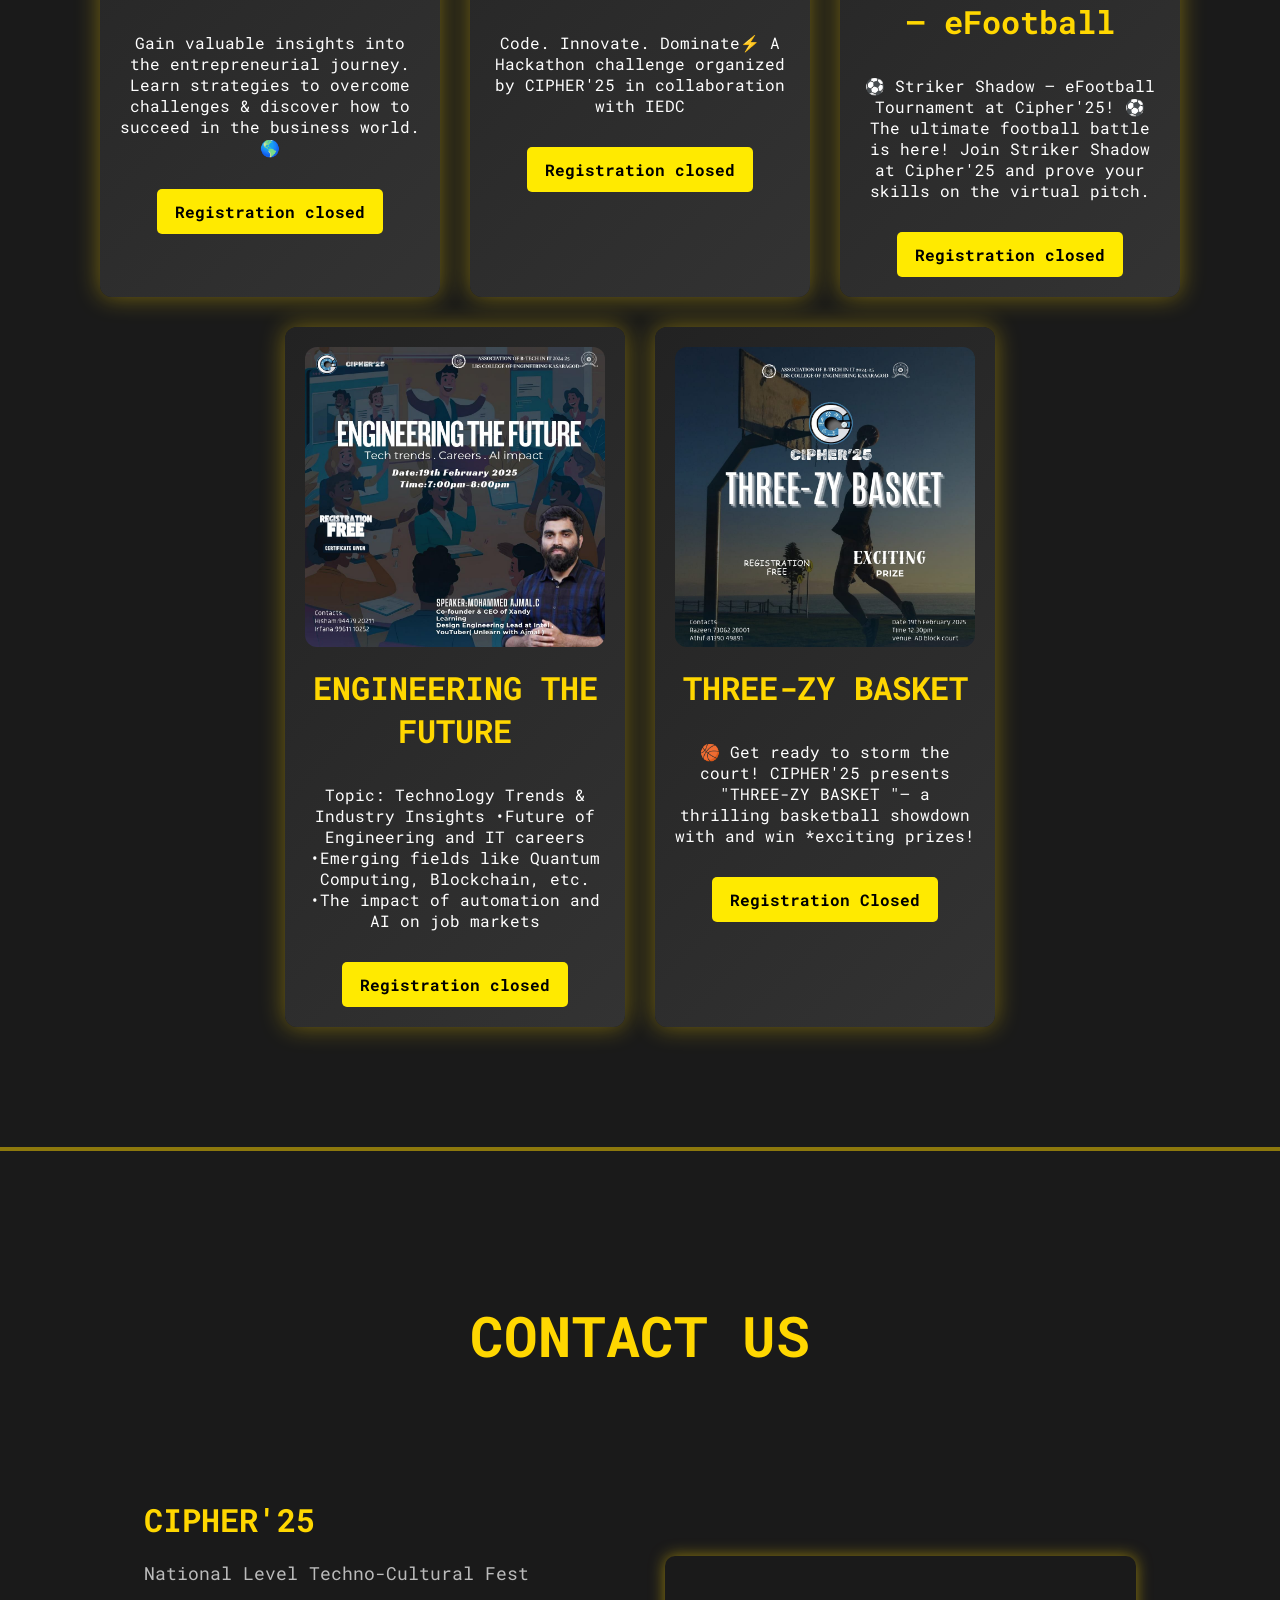
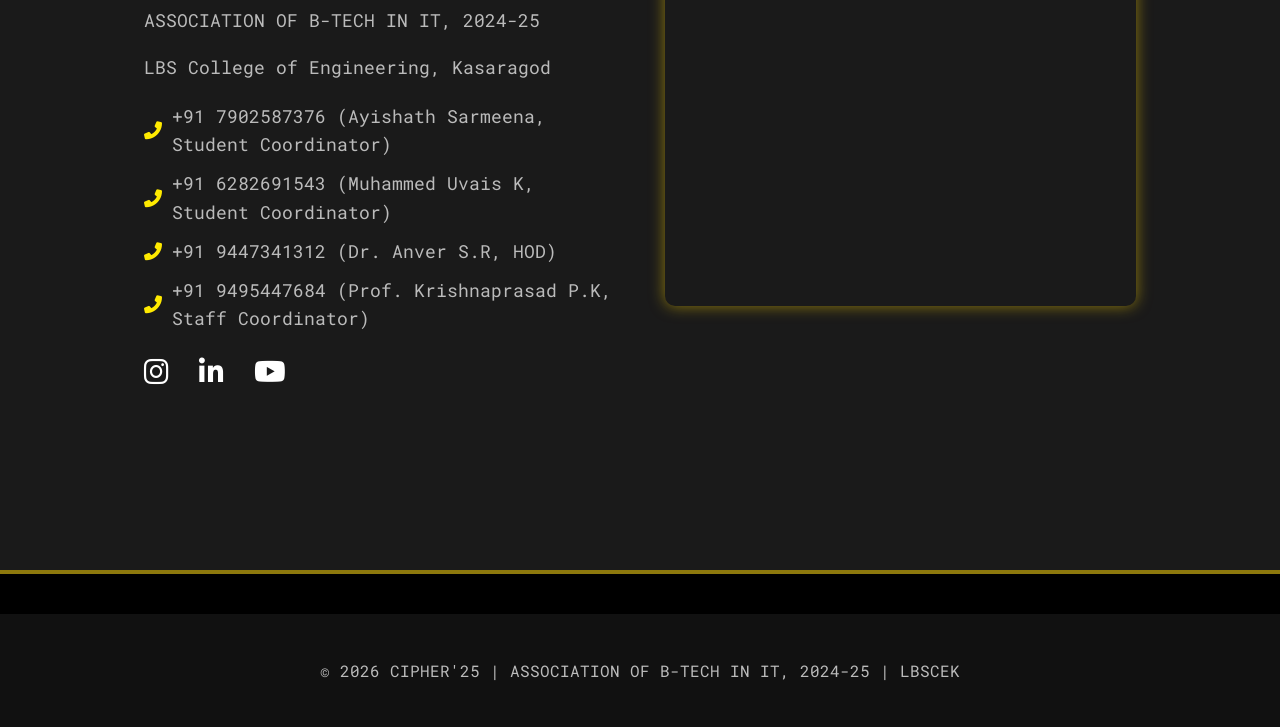
==== commit 8d3509ef: "onday evnts" ====
--- a/index.html
+++ b/index.html
@@ -30,7 +30,6 @@
         <a href="#">
             <img src="images/dept.png" alt="CIPHER'25 Logo" class="nav-logo">
         </a>
-        
     </nav>
     
     <!-- Hero Section -->
@@ -103,7 +102,92 @@
 
     <!-- Events Section -->
     <section id="events" class="section">
-        <h2>Events</h2>
+        <h2>On-Day-Events</h2>
+        <p>Gear up for an electrifying day of competitions, workshops, Robotics, and innovation! 🚀🔥</p>
+
+        <div class="cards">
+            <div class="card">
+                <img src="images/uxplore.jpeg" alt="Hackathon" class="card-image">
+                <div class="card-content">
+                    <h3>UXPLORE - A UI/UX design challenge</h3>
+                    <p>
+                        🎯 Challenge: Participants will be given a concept to design a simple yet intuitive prototype, using Figma.
+                        Use your creativity, design principles, and user-centric approach to build the best UI/UX experience.
+                        <br>📅 Date: February 27
+                        <br>⏰ Time: 10:00 AM – 12:00 PM
+                        <br>📍 Venue: Seminar Hall
+                    </p>
+                </div>
+                <div class="card-buttons">
+                    <a href="https://forms.gle/KRfefGJCLxMYbN5K7" class="btn">Register</a>
+                </div>
+            </div>
+
+            <div class="card">
+                <img src="images/clash.jpeg" alt="Robotics Workshop" class="card-image">
+                <div class="card-content">
+                    <h3>Clash of Minds</h3>
+                    <p>Are you ready to challenge perspectives, defend your stance, and outwit opponents? Clash of Minds is where sharp words and strong logic lead to victory!
+                        <br>📅 Date: February 27
+                        <br>⏰ Time: 10:00 AM – 12:00 PM
+                        <br>📍 Venue: Seminar Hall
+                    </p>
+                </div>
+                <div class="card-buttons">
+                    <a href="https://forms.gle/AmZ2q5CwQiovb49G7" class="btn">Register</a>
+                </div>
+            </div>
+            
+            <div class="card">
+                <img src="images/quest.jpeg" alt="Tech Talks" class="card-image">
+                <div class="card-content">
+                    <h3>QUEST-ION – The Ultimate Tech Quiz!</h3>
+                    <p>Get ready to put your tech knowledge to the test at CIPHER'25 with QUEST-ION, the ultimate tech quiz challenge!
+                        <br>📅 Date: 27th February 2025
+                        <br>⏰ Time: 1:00 PM - 2:00 PM
+                        <br>📍 Venue: CS 104
+                    </p>
+                </div>
+                <div class="card-buttons">
+                    <a href="https://forms.gle/KRfefGJCLxMYbN5K7" class="btn">Register</a>
+                </div>
+            </div>
+
+            <div class="card">
+                <img src="images/data.jpeg" alt="Robotics Workshop" class="card-image">
+                <div class="card-content">
+                    <h3>Data Derby</h3>
+                    <p>Dive into real-world datasets, debug inconsistencies, and extract powerful insights. Compete on the Kaggle platform and prove your data skills.
+                        <br>📅 Date: 27th February 2025
+                        <br>🕒 Time: 2:00 PM - 4:00 PM
+                        <br>📍 Venue: Project Lab
+                    </p>
+                </div>
+                <div class="card-buttons">
+                    <a href="https://forms.gle/r6Rv318DoxSxaC19A" class="btn">Register</a>
+                </div>
+            </div>
+
+            <div class="card">
+                <img src="images/code.jpeg" alt="Robotics Workshop" class="card-image">
+                <div class="card-content">
+                    <h3>CODE TREASURE HUNT</h3>
+                    <p>Ahoy, coders! Ready for the ultimate challenge? Solve clues, crack codes, and hunt for treasure in this thrilling CODE TREASURE HUNT at CIPHER'25!
+                        <br>📅 Date: 28th February 2025
+                        <br>⏰ Time: 2:00 PM - 3:00 PM
+                        <br>📍 Venue: Project Lab
+                    </p>
+                </div>
+                <div class="card-buttons">
+                    <a href="https://forms.gle/fsAAHiq7ue9dg3pT9" class="btn">Register</a>
+                </div>
+            </div>
+        </div>
+    </section>
+
+    <!-- Pre-Events Section -->
+    <section id="events" class="section">
+        <h2>Pre-Events</h2>
         <p>Join us for an amazing lineup of competitions, workshops, and tech talks.</p>
 
         <div class="cards">
@@ -114,7 +198,7 @@
                     <p>Gain valuable insights into the entrepreneurial journey. Learn strategies to overcome challenges & discover how to succeed in the business world.🌎</p>
                 </div>
                 <div class="card-buttons">
-                    <a href="" class="btn">Registeration closed</a>
+                    <a href="" class="btn">Registration closed</a>
                 </div>
             </div>
 
@@ -125,7 +209,7 @@
                     <p>Code. Innovate. Dominate⚡️ A Hackathon challenge organized by CIPHER'25 in collaboration with IEDC</p>
                 </div>
                 <div class="card-buttons">
-                    <a href="" class="btn">Registeration closed</a>
+                    <a href="" class="btn">Registration closed</a>
                 </div>
             </div>
             
@@ -134,12 +218,14 @@
                 <div class="card-content">
                     <h3>Striker Shadow – eFootball</h3>
                     <p>⚽ Striker Shadow – eFootball Tournament at Cipher'25! ⚽
-                        The ultimate football battle is here! Join Striker Shadow at Cipher'25 and prove your skills on the virtual pitch.</p>
-                </div>
-                <div class="card-buttons">
-                    <a href="" class="btn">Registeration closed</a>
-                </div>
-            </div>
+                        The ultimate football battle is here! Join Striker Shadow at Cipher'25 and prove your skills on the virtual pitch.
+                    </p>
+                </div>
+                <div class="card-buttons">
+                    <a href="" class="btn">Registration closed</a>
+                </div>
+            </div>
+
             <div class="card">
                 <img src="images/web.jpeg" alt="Robotics Workshop">
                 <div class="card-content">
@@ -151,63 +237,62 @@
                     </p>
                 </div>
                 <div class="card-buttons">
-                    <a href="" class="btn">Registeration closed</a>
-                </div>
-            </div>
+                    <a href="" class="btn">Registration closed</a>
+                </div>
+            </div>
+
             <div class="card">
                 <img src="images/ball.jpeg" alt="Robotics Workshop">
                 <div class="card-content">
                     <h3>THREE-ZY BASKET</h3>
                     <p>🏀 Get ready to storm the court!
-
-                        CIPHER'25 presents "THREE-ZY BASKET "– a thrilling basketball showdown with and win *exciting prizes !  
-                        
-                    </p>
-                </div>
-                <div class="card-buttons">
-                    <a href="" class="btn">Register</a>
+                        CIPHER'25 presents "THREE-ZY BASKET "– a thrilling basketball showdown with and win *exciting prizes!
+                    </p>
+                </div>
+                <div class="card-buttons">
+                    <a href="" class="btn">Registration Closed</a>
                 </div>
             </div>
         </div>
     </section>
-    
+
     <!-- Contact Section -->
     <section id="contact" class="section">
         <h2>Contact Us</h2>
     
         <section id="contact" class="contact-section">
-        <div class="contact-container">
-
-            <!-- Left: Contact Details -->
-            <div class="contact-info">
-                <h2>CIPHER'25</h2>
-                <p>National Level Techno-Cultural Fest</p>
-                <p>ASSOCIATION OF B-TECH IN IT, 2024-25</p>
-                <p>LBS College of Engineering, Kasaragod</p>
-
-                <div class="contact-details">
-                    <p><i class="fas fa-phone-alt"></i> +91 7902587376 (Ayishath Sarmeena, Student Coordinator)</p>
-                    <p><i class="fas fa-phone-alt"></i> +91 6282691543 (Muhammed Uvais K, Student Coordinator)</p>
-                    <p><i class="fas fa-phone-alt"></i> +91 9447341312 (Dr. Anver S.R, HOD)</p>
-                    <p><i class="fas fa-phone-alt"></i> +91 9495447684 (Prof. Krishnaprasad P.K, Staff Coordinator)</p>
-                </div>
-
-                <div class="social-media">
-                    <a href="https://www.instagram.com/cipher.lbscek"><i class="fab fa-instagram"></i></a>
-                    <a href="https://linkedin.com"><i class="fab fa-linkedin-in"></i></a>
-                    <a href="https://youtube.com"><i class="fab fa-youtube"></i></a>
-                </div>
-            </div>
-
-            <!-- Right: Embedded Map -->
-            <div class="map-container">
-                <iframe 
-                    src="https://www.google.com/maps/embed?pb=!1m18!1m12!1m3!1d3895.1816927493005!2d75.07822077453977!3d12.504113124956255!2m3!1f0!2f0!3f0!3m2!1i1024!2i768!4f13.1!3m3!1m2!1s0x3ba4846bda0b9525%3A0x1a6965b115fbfb96!2sLBS%20College%20of%20Engineering!5e0!3m2!1sen!2sin!4v1739031243926!5m2!1sen!2sin"
-                    width="100%" height="100%" style="border:0;" allowfullscreen="" loading="lazy">
-                </iframe>
-            </div>
-        
-        </div>
+            <div class="contact-container">
+
+                <!-- Left: Contact Details -->
+                <div class="contact-info">
+                    <h2>CIPHER'25</h2>
+                    <p>National Level Techno-Cultural Fest</p>
+                    <p>ASSOCIATION OF B-TECH IN IT, 2024-25</p>
+                    <p>LBS College of Engineering, Kasaragod</p>
+
+                    <div class="contact-details">
+                        <p><i class="fas fa-phone-alt"></i> +91 7902587376 (Ayishath Sarmeena, Student Coordinator)</p>
+                        <p><i class="fas fa-phone-alt"></i> +91 6282691543 (Muhammed Uvais K, Student Coordinator)</p>
+                        <p><i class="fas fa-phone-alt"></i> +91 9447341312 (Dr. Anver S.R, HOD)</p>
+                        <p><i class="fas fa-phone-alt"></i> +91 9495447684 (Prof. Krishnaprasad P.K, Staff Coordinator)</p>
+                    </div>
+
+                    <div class="social-media">
+                        <a href="https://www.instagram.com/cipher.lbscek"><i class="fab fa-instagram"></i></a>
+                        <a href="https://linkedin.com"><i class="fab fa-linkedin-in"></i></a>
+                        <a href="https://youtube.com"><i class="fab fa-youtube"></i></a>
+                    </div>
+                </div>
+
+                <!-- Right: Embedded Map -->
+                <div class="map-container">
+                    <iframe 
+                        src="https://www.google.com/maps/embed?pb=!1m18!1m12!1m3!1d3895.1816927493005!2d75.07822077453977!3d12.504113124956255!2m3!1f0!2f0!3f0!3m2!1i1024!2i768!4f13.1!3m3!1m2!1s0x3ba4846bda0b9525%3A0x1a6965b115fbfb96!2sLBS%20College%20of%20Engineering!5e0!3m2!1sen!2sin!4v1739031243926!5m2!1sen!2sin"
+                        width="100%" height="100%" style="border:0;" allowfullscreen="" loading="lazy">
+                    </iframe>
+                </div>
+            </div>
+        </section>
     </section>
 
     <!-- Footer -->
--- a/styles.css
+++ b/styles.css
@@ -147,7 +147,6 @@
 
 .btn-brochure {
     display: inline-block;
-    
     color: white;
     padding: 12px 24px;
     font-size: 18px;
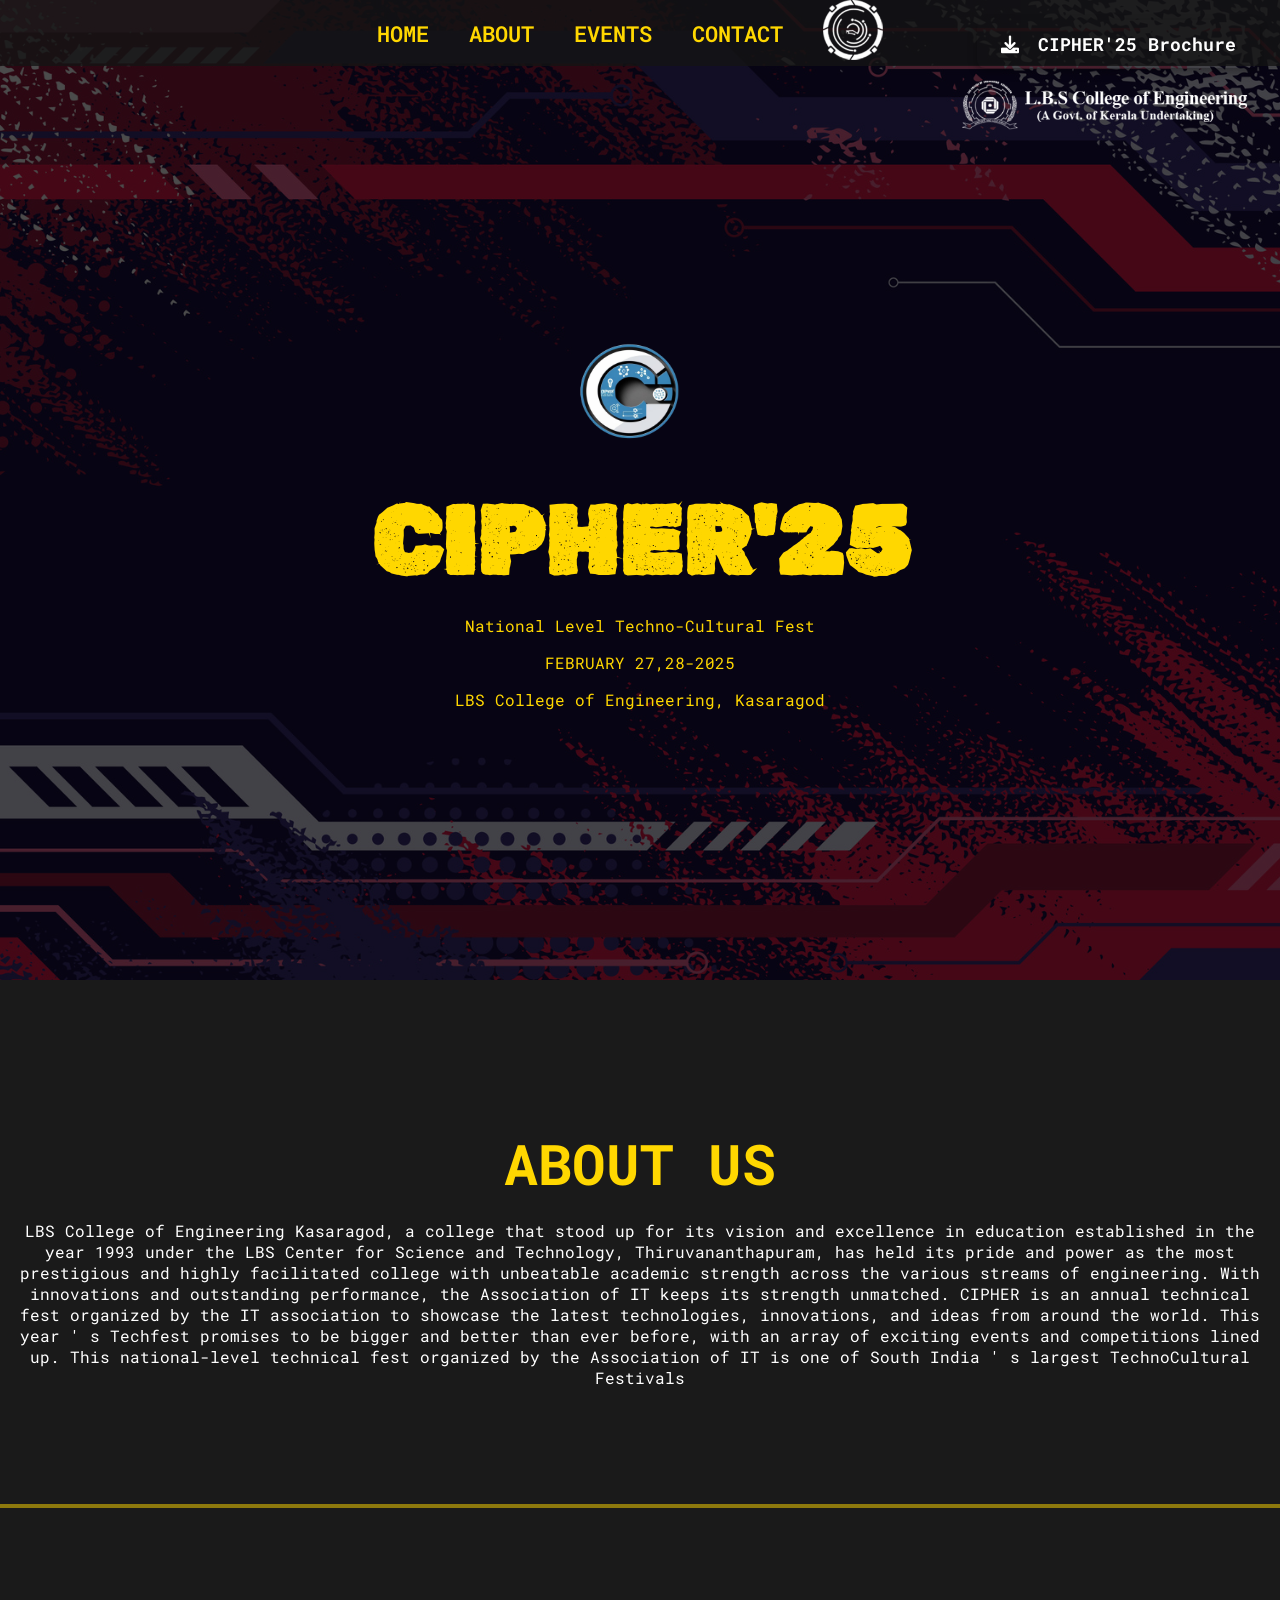
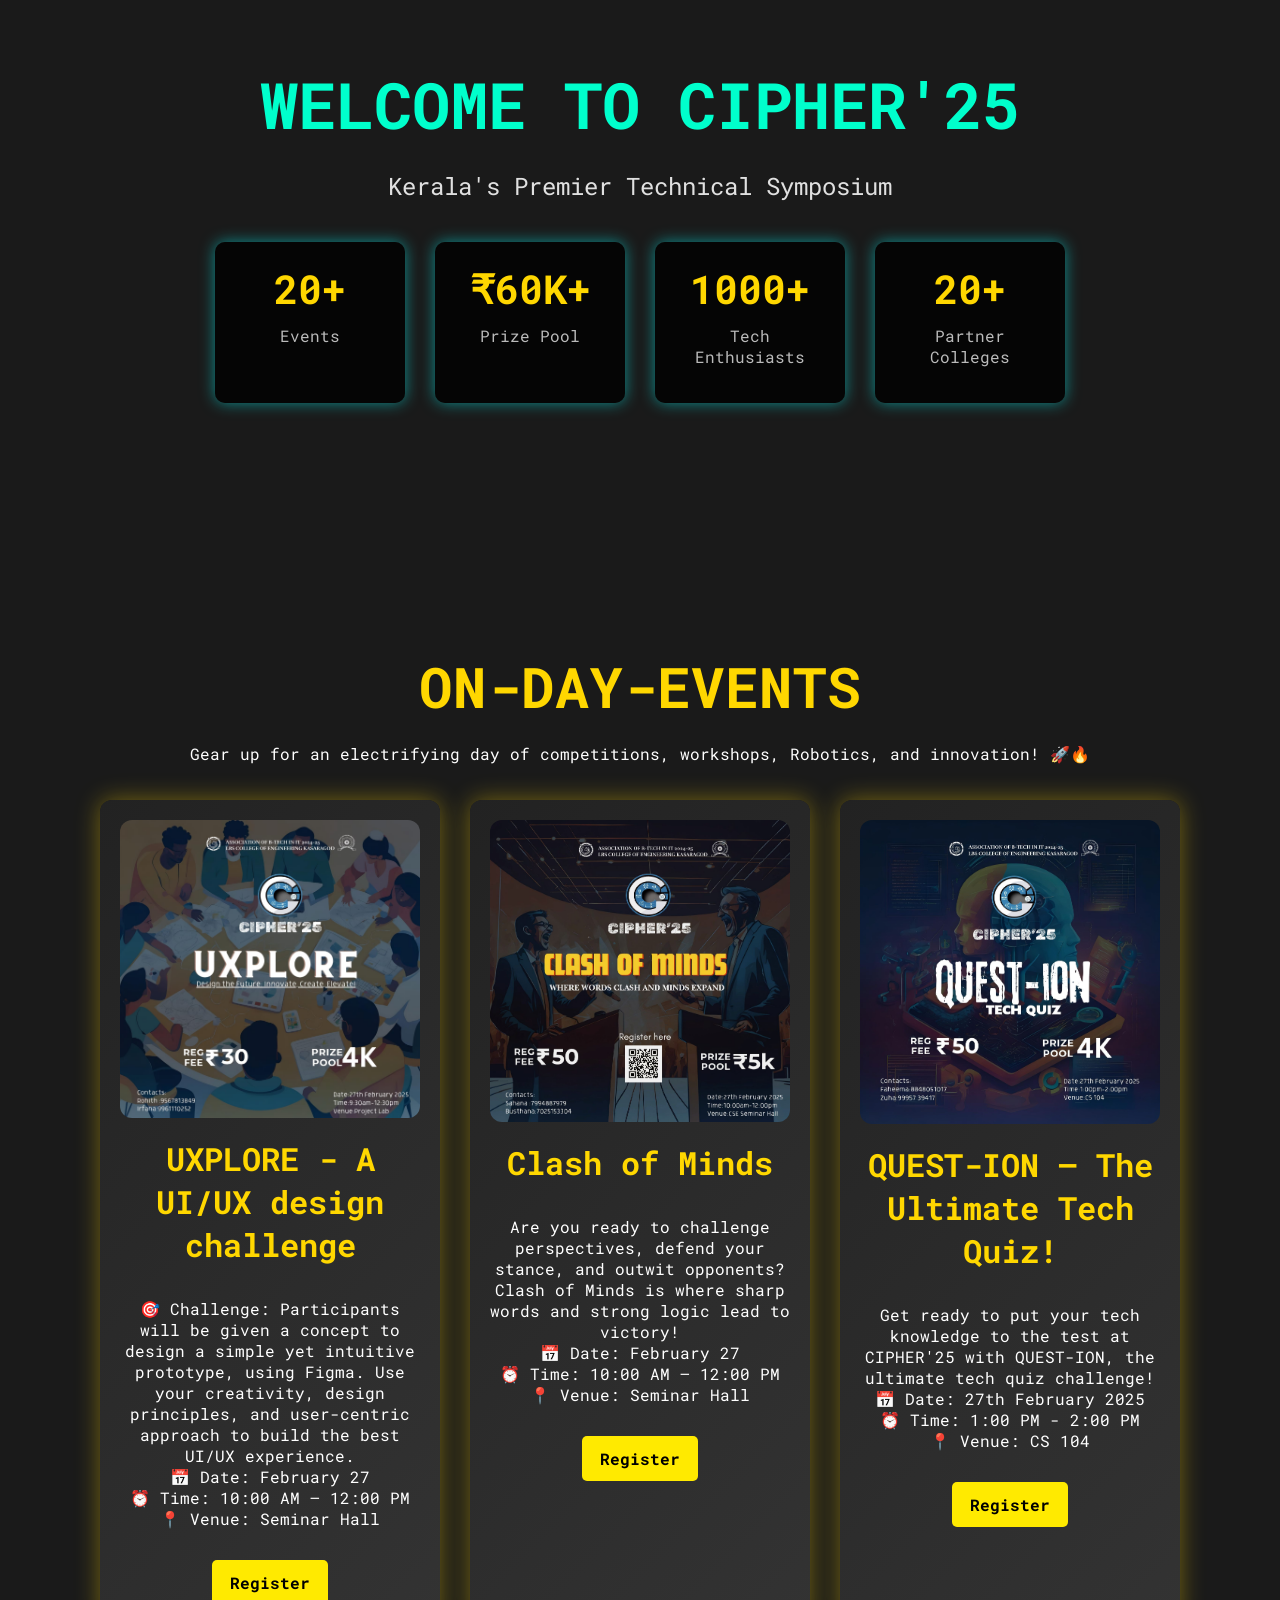
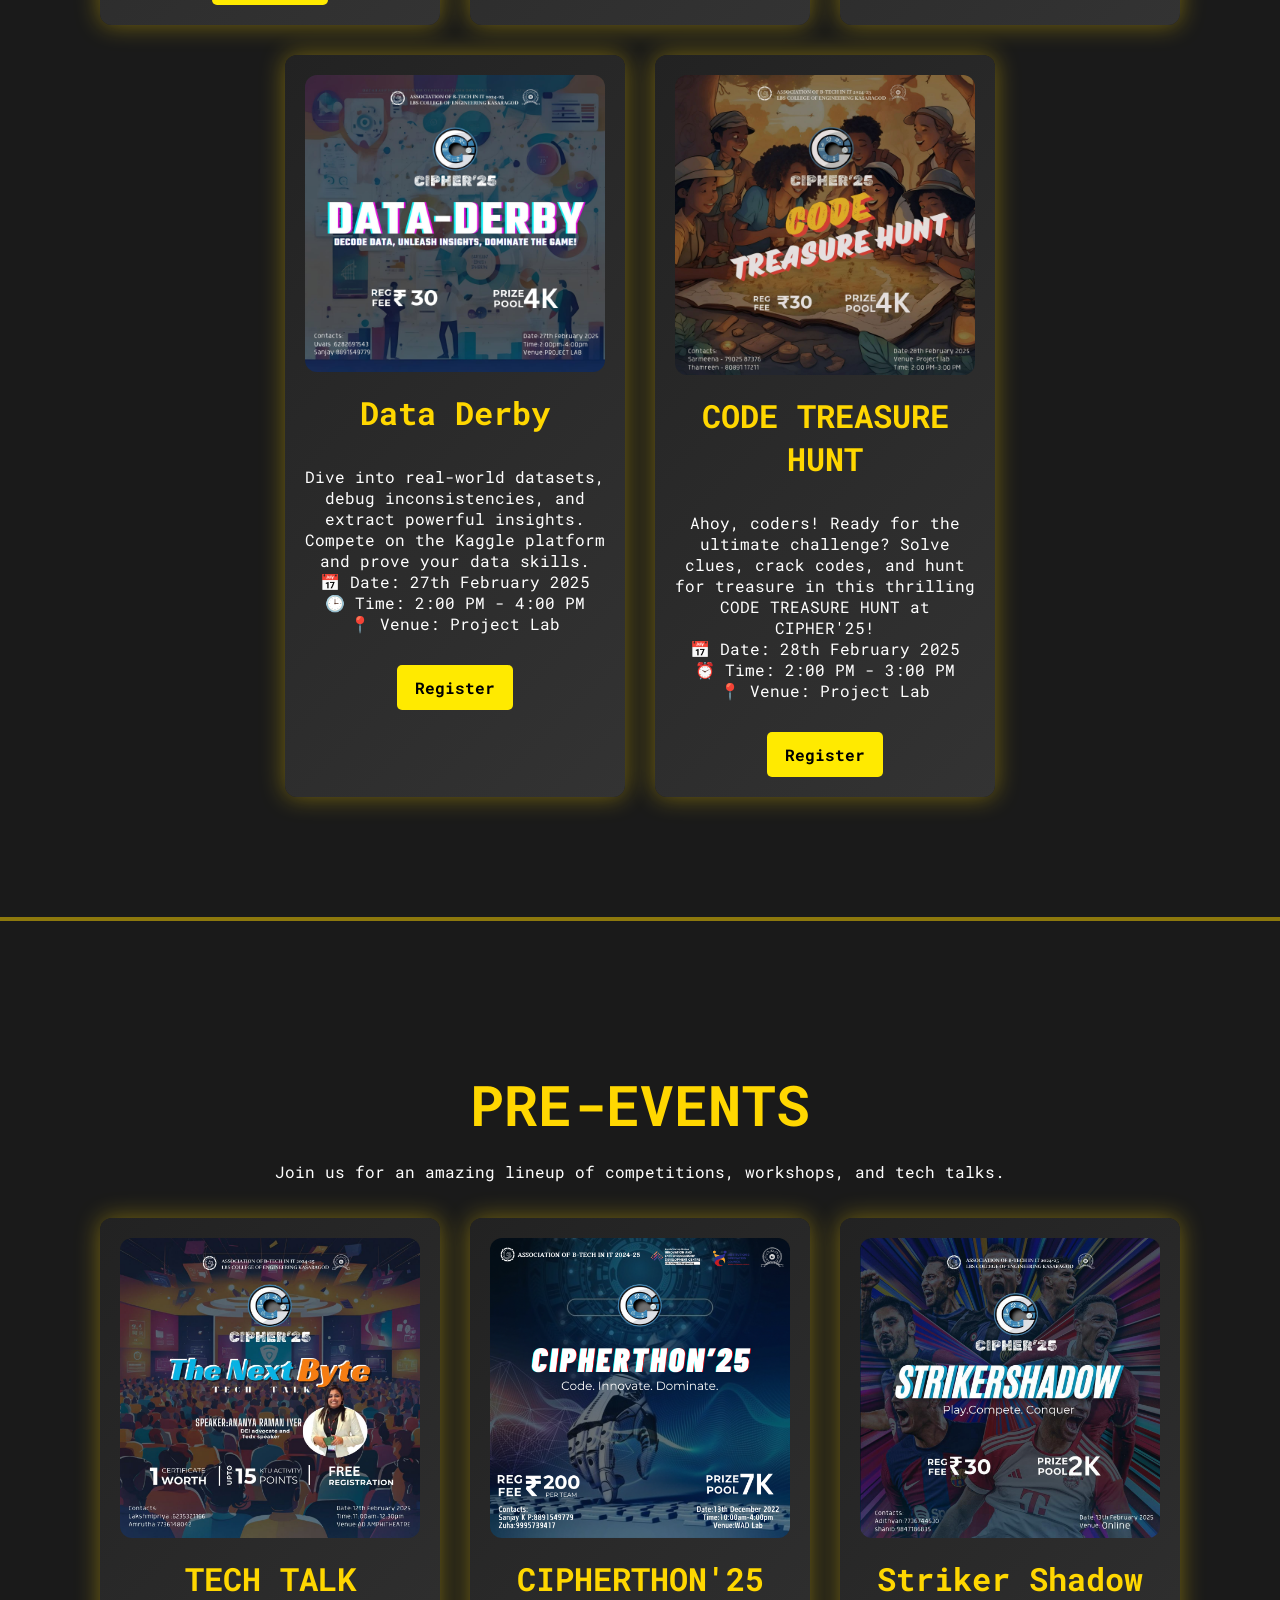
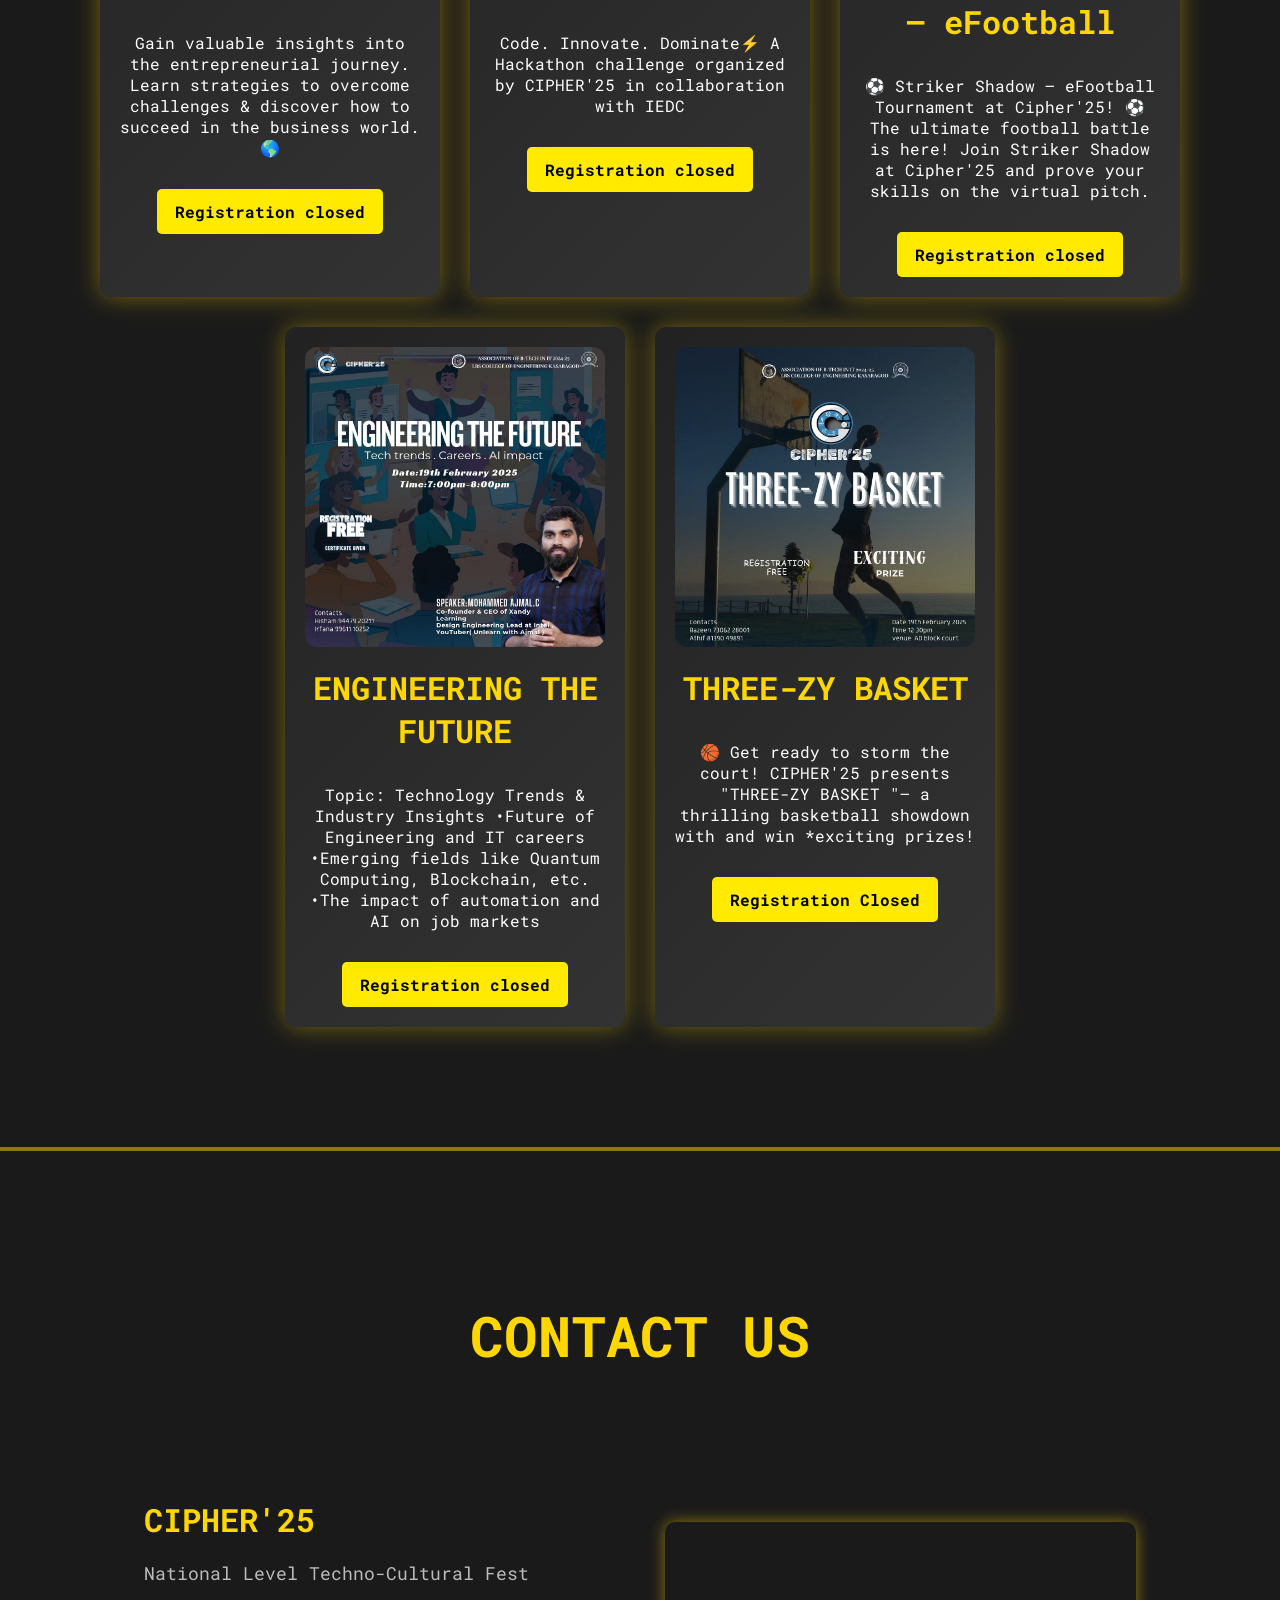
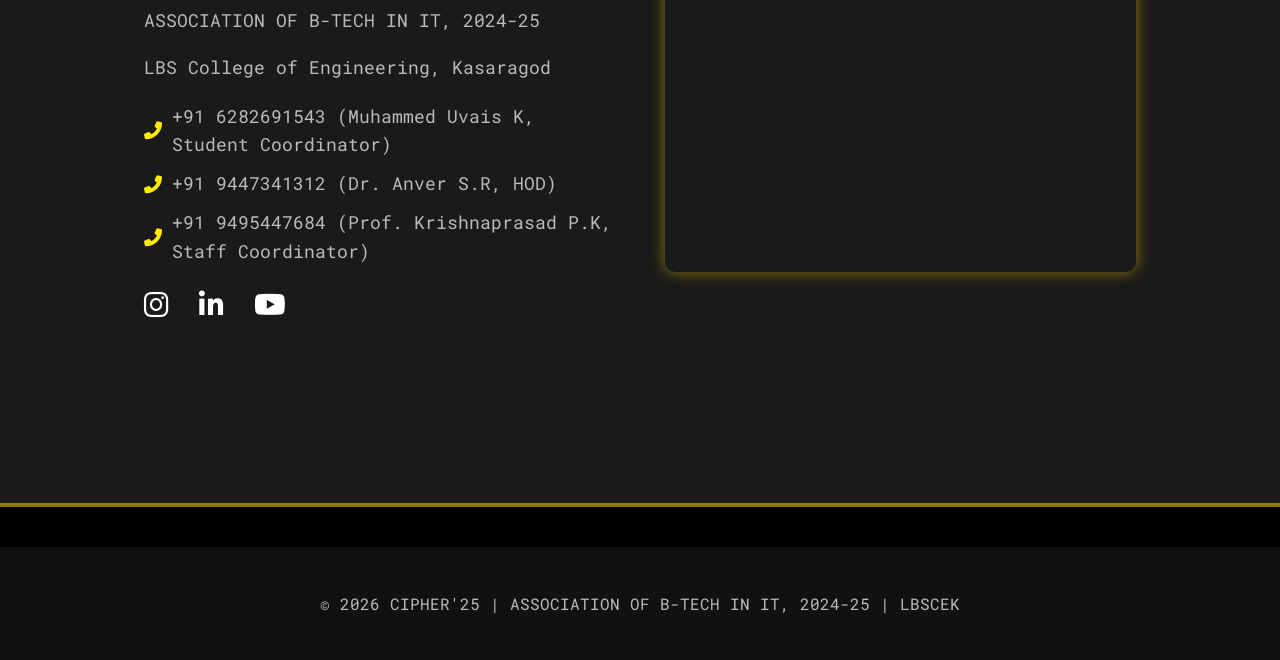
==== commit cd04c0ee: "ph no. removed" ====
--- a/index.html
+++ b/index.html
@@ -149,7 +149,7 @@
                     </p>
                 </div>
                 <div class="card-buttons">
-                    <a href="https://forms.gle/KRfefGJCLxMYbN5K7" class="btn">Register</a>
+                    <a href="https://forms.gle/6dYAWUn9GT8d3dMo8" class="btn">Register</a>
                 </div>
             </div>
 
@@ -271,7 +271,6 @@
                     <p>LBS College of Engineering, Kasaragod</p>
 
                     <div class="contact-details">
-                        <p><i class="fas fa-phone-alt"></i> +91 7902587376 (Ayishath Sarmeena, Student Coordinator)</p>
                         <p><i class="fas fa-phone-alt"></i> +91 6282691543 (Muhammed Uvais K, Student Coordinator)</p>
                         <p><i class="fas fa-phone-alt"></i> +91 9447341312 (Dr. Anver S.R, HOD)</p>
                         <p><i class="fas fa-phone-alt"></i> +91 9495447684 (Prof. Krishnaprasad P.K, Staff Coordinator)</p>
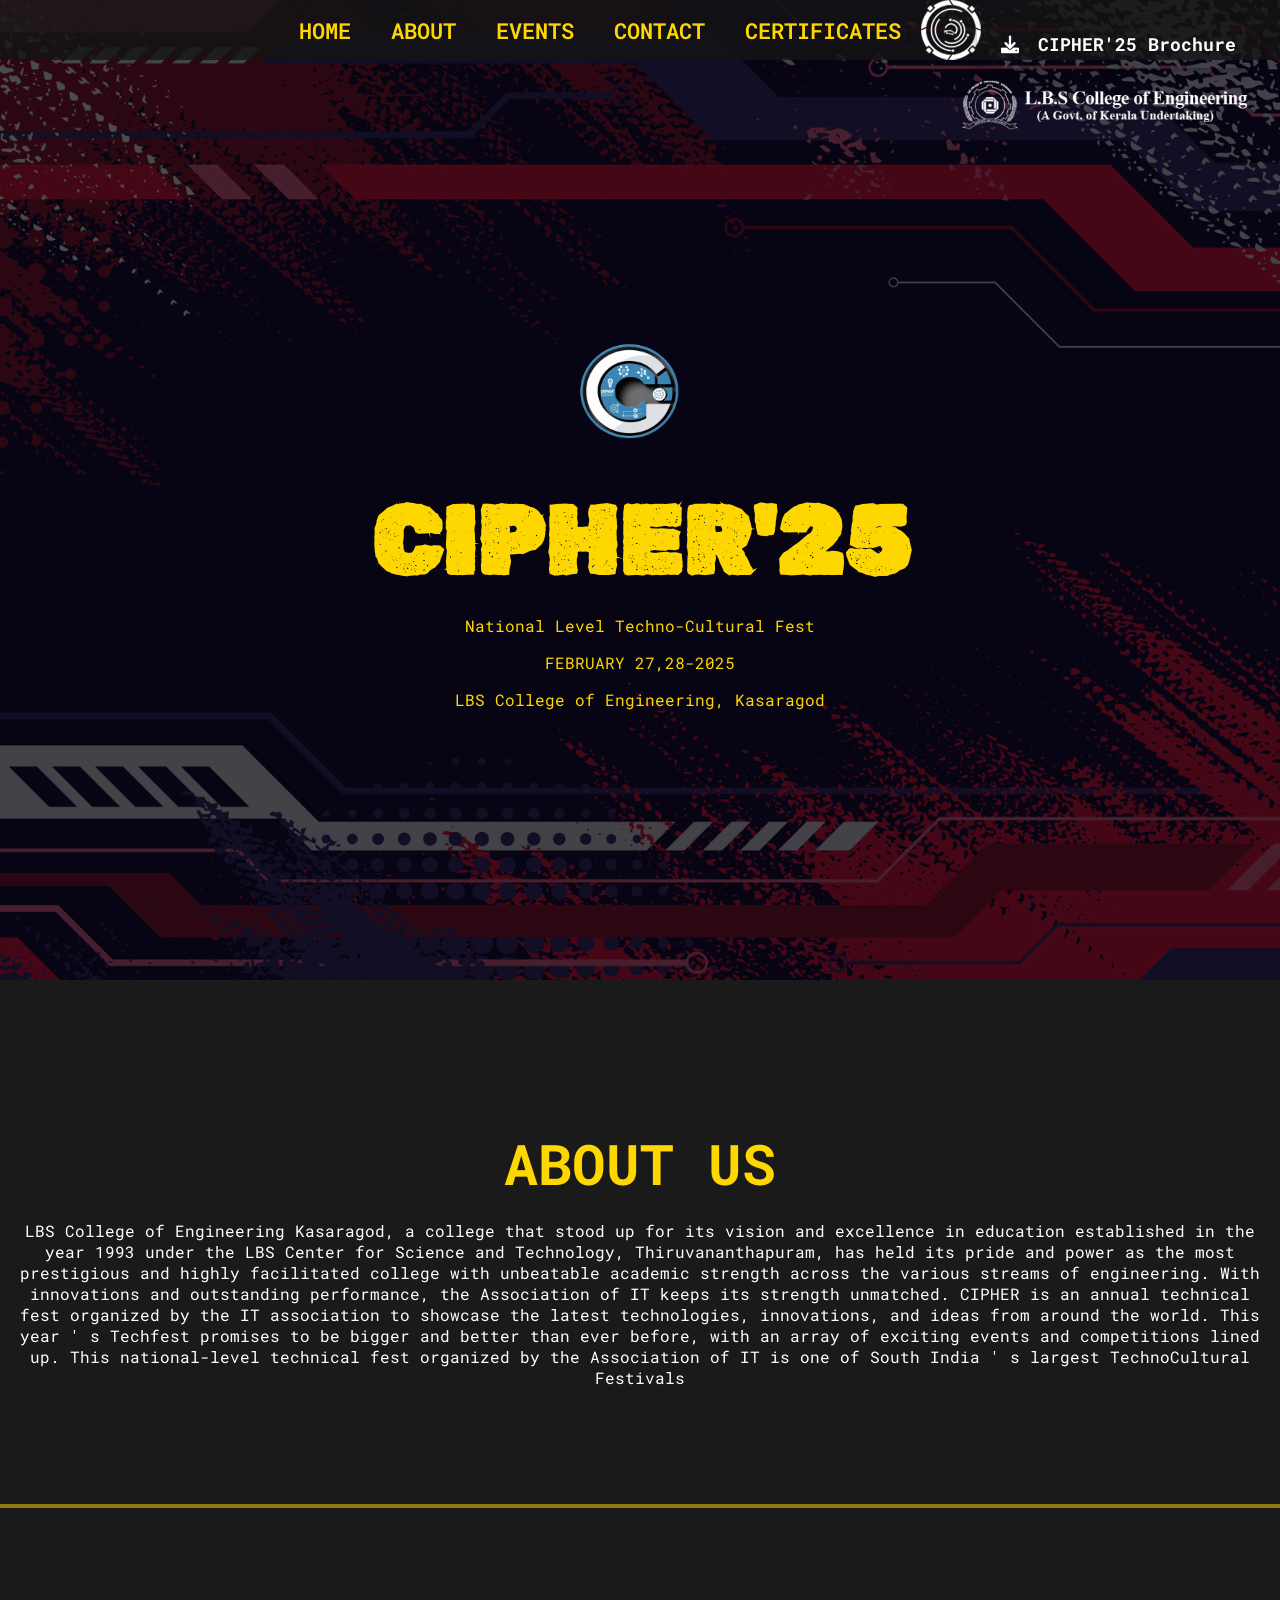
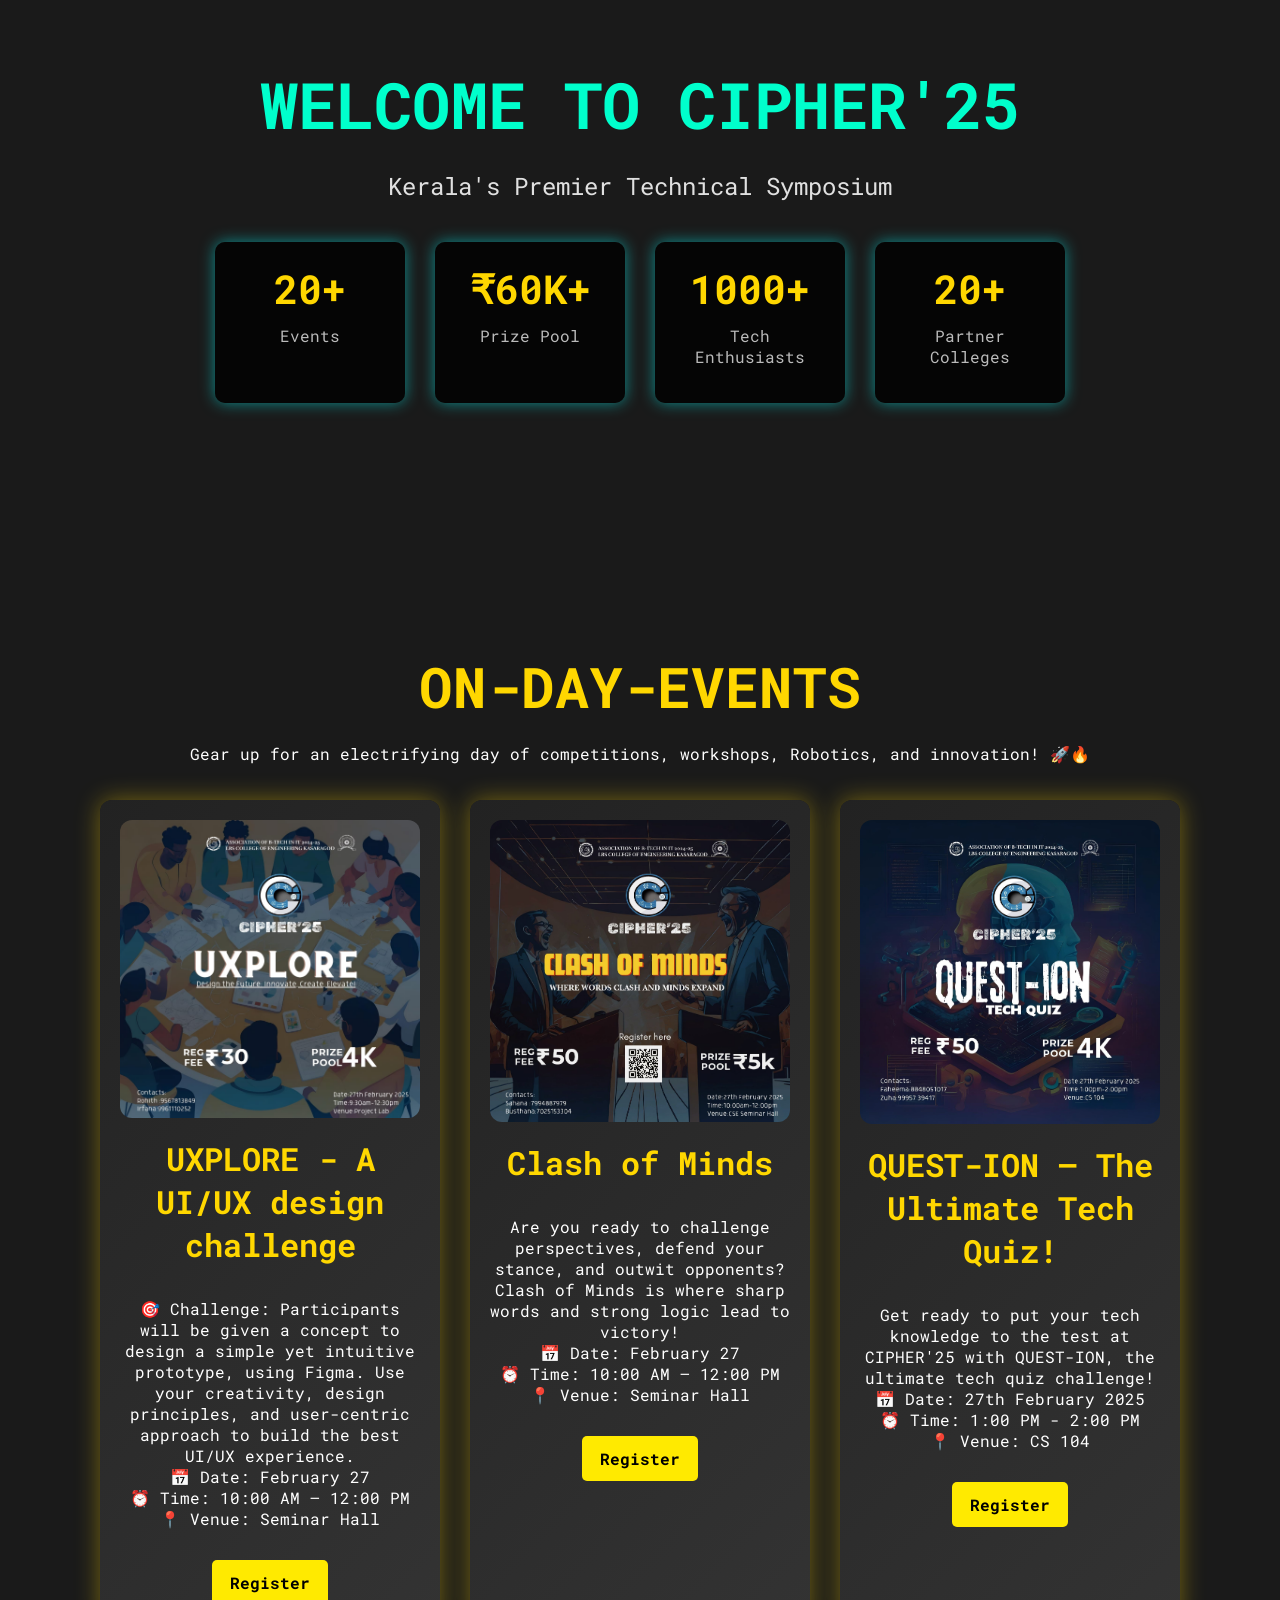
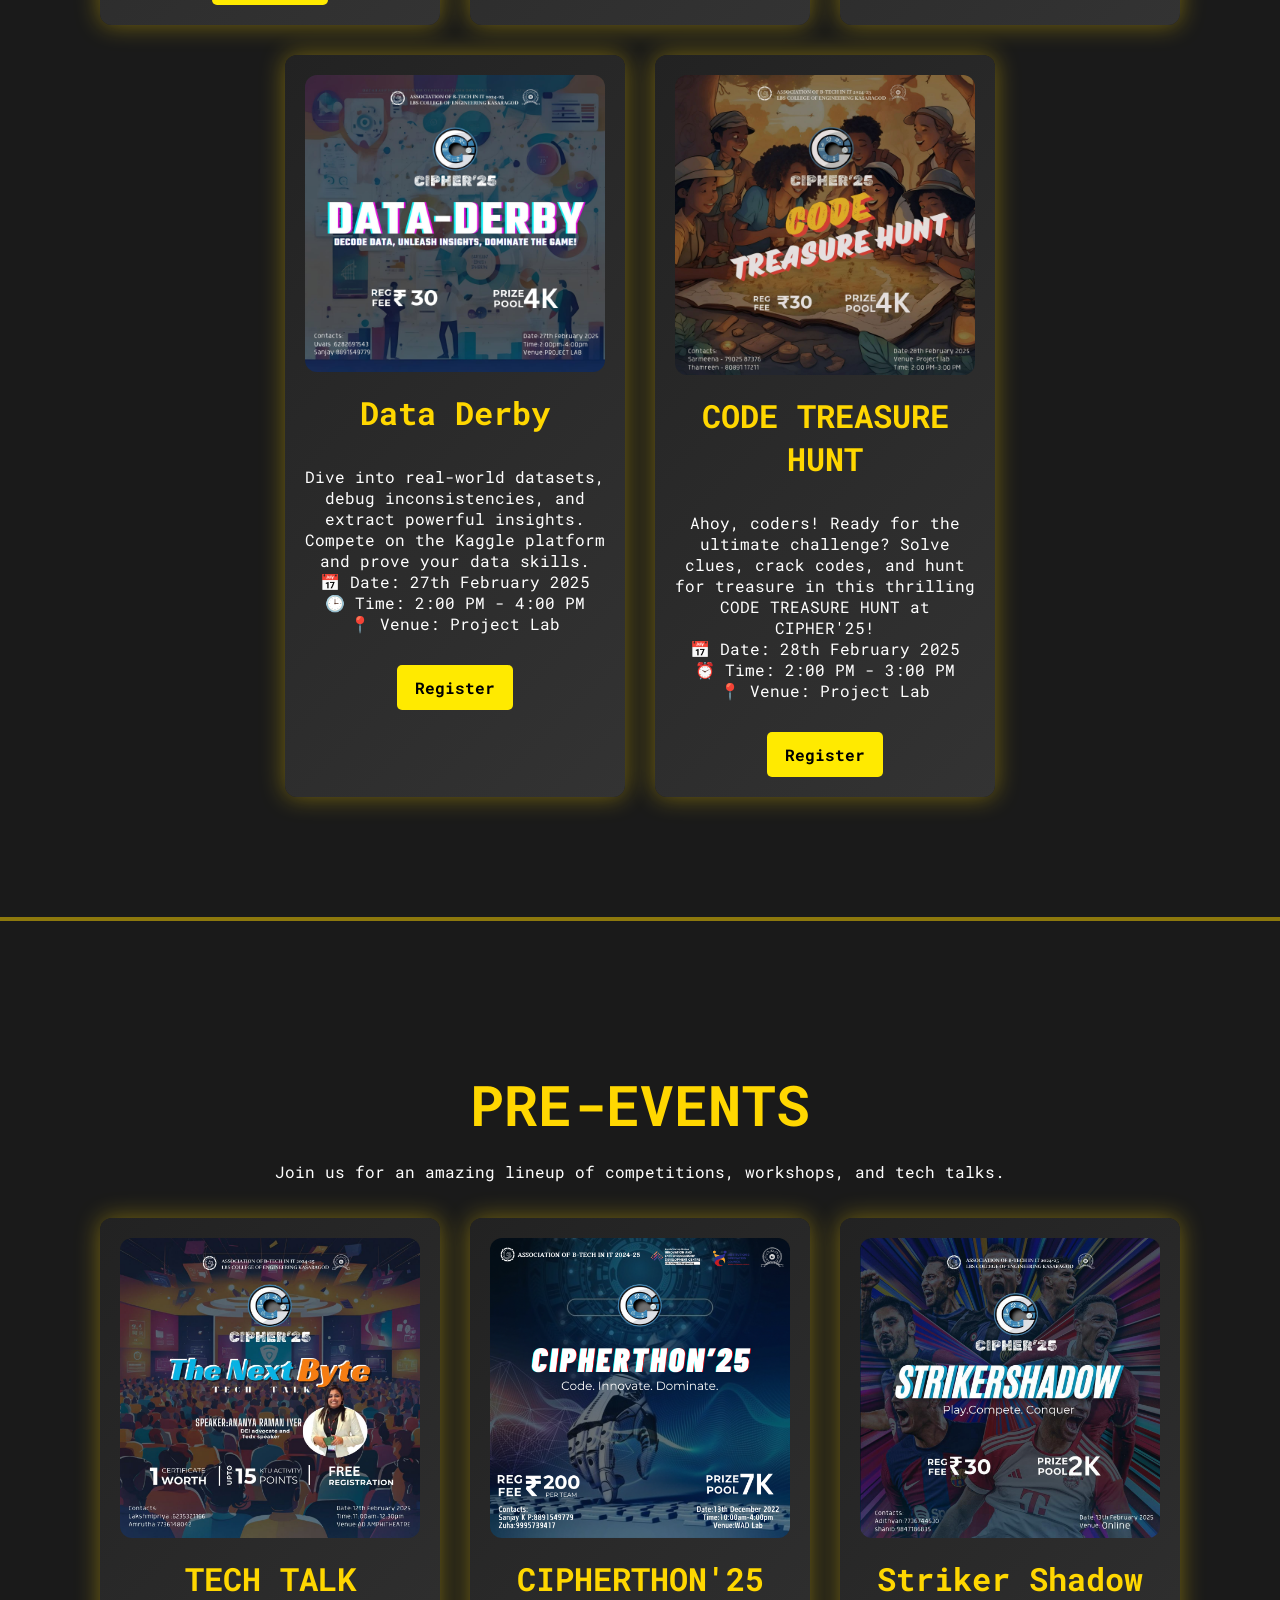
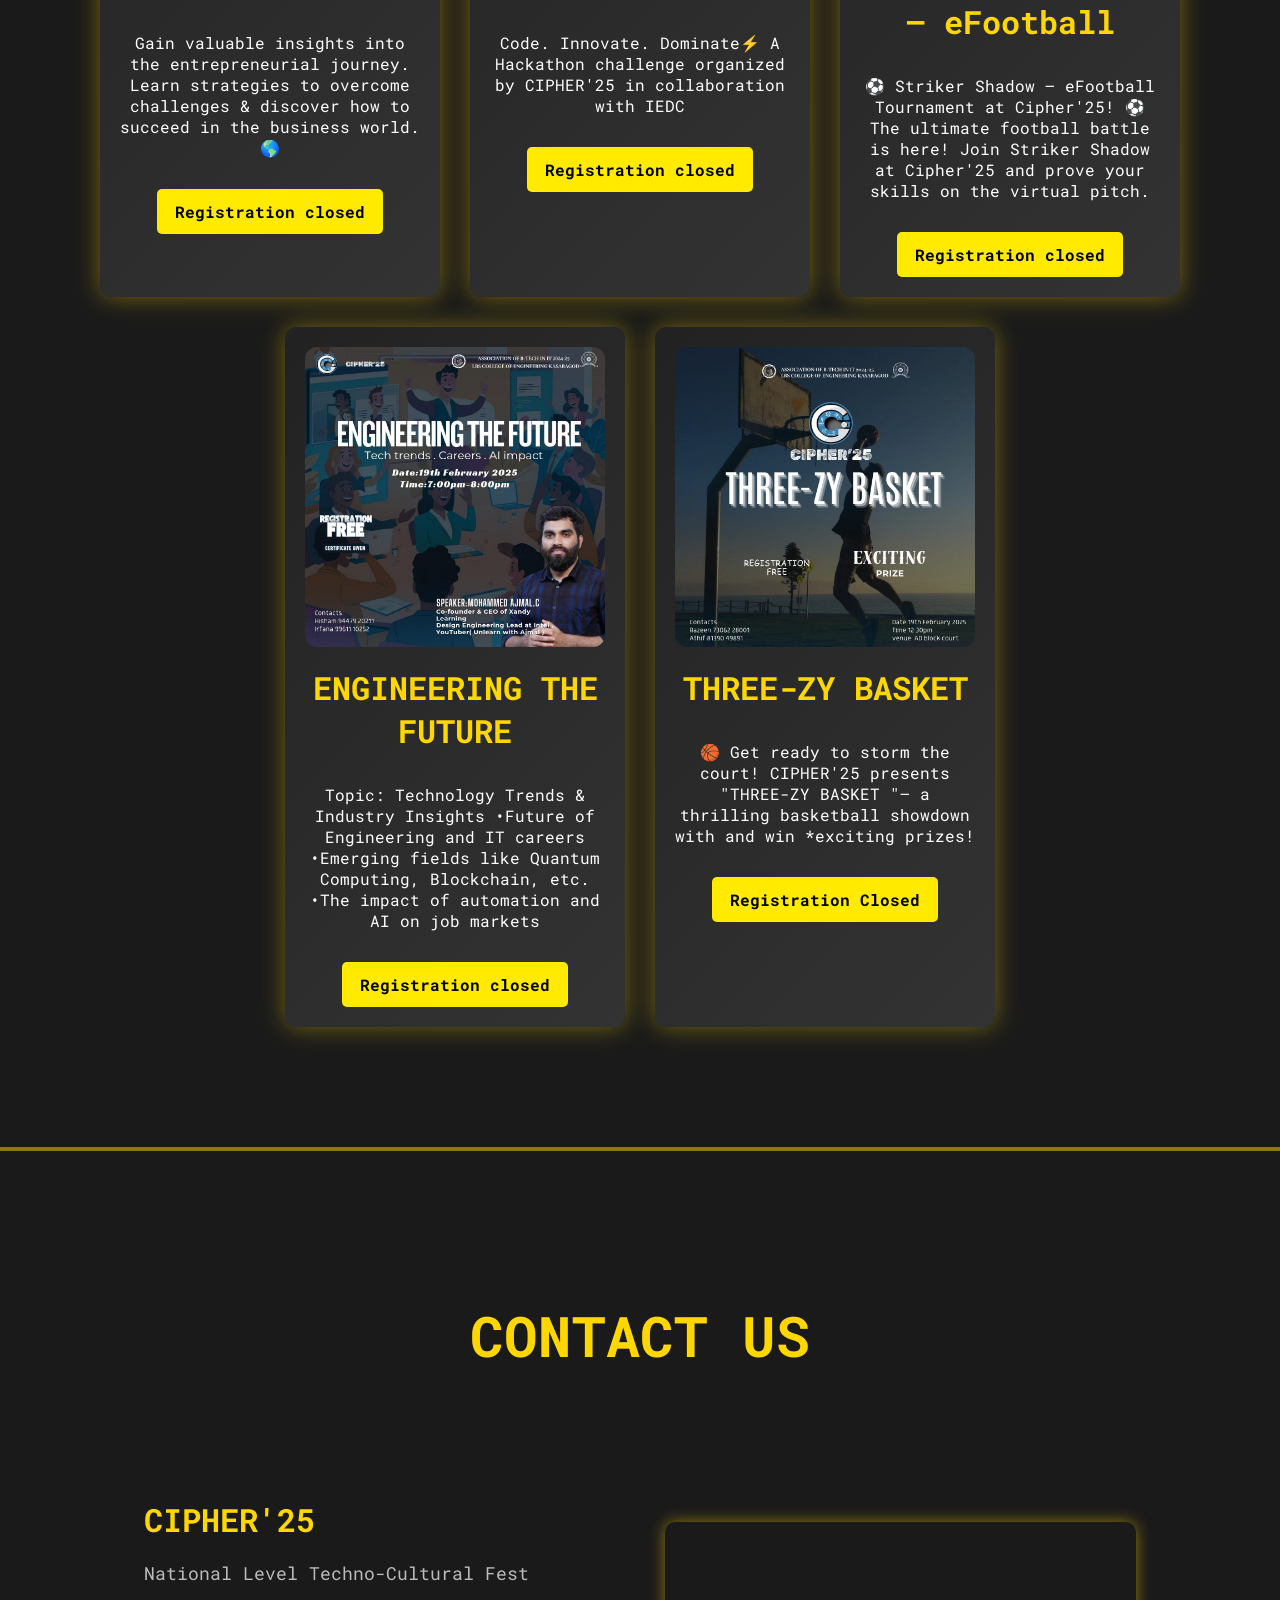
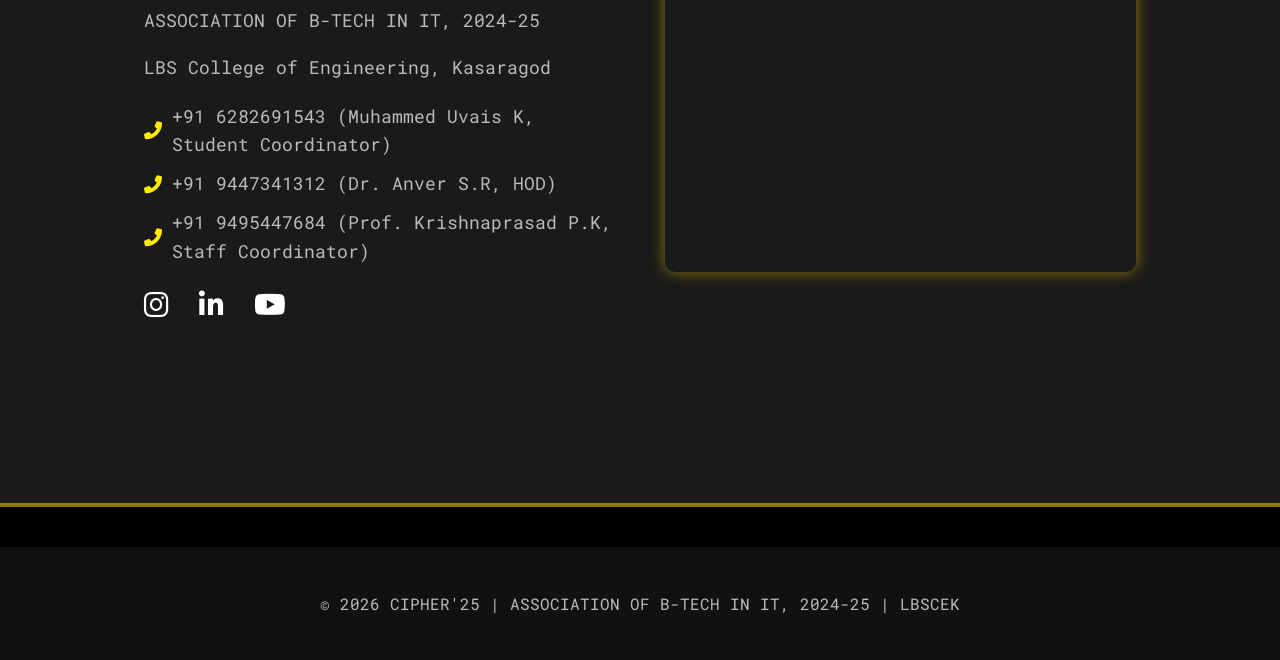
==== commit 9cbe089c: "certificate section added" ====
--- a/index.html
+++ b/index.html
@@ -27,7 +27,13 @@
         <a href="#about">About</a>
         <a href="#events">Events</a>
         <a href="#contact">Contact</a>
-        <a href="#">
+        <a href="certificates.html" id="cert-link">Certificates</a>
+        <script>
+          document.getElementById('cert-link').addEventListener('click', function(e) {
+            e.preventDefault();
+            window.open('certificates.html', '_blank');
+          });
+        </script>
             <img src="images/dept.png" alt="CIPHER'25 Logo" class="nav-logo">
         </a>
     </nav>
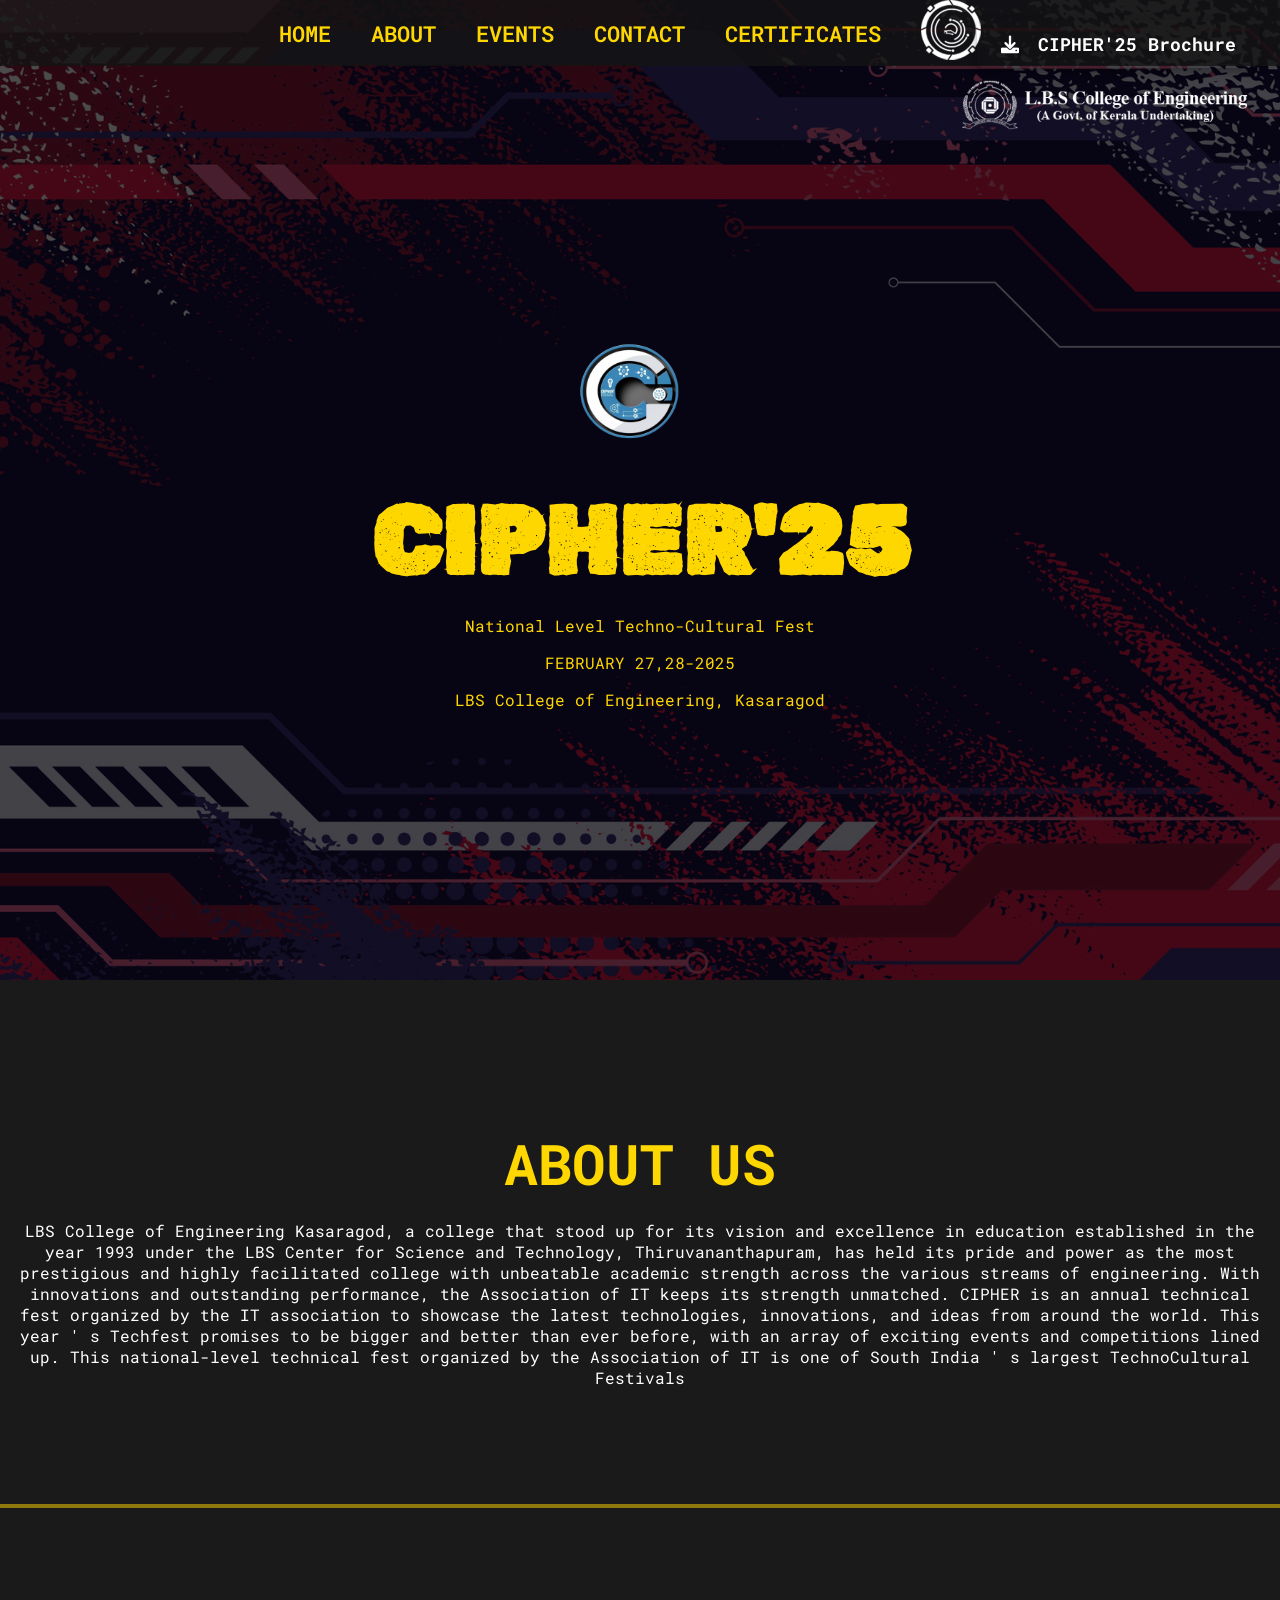
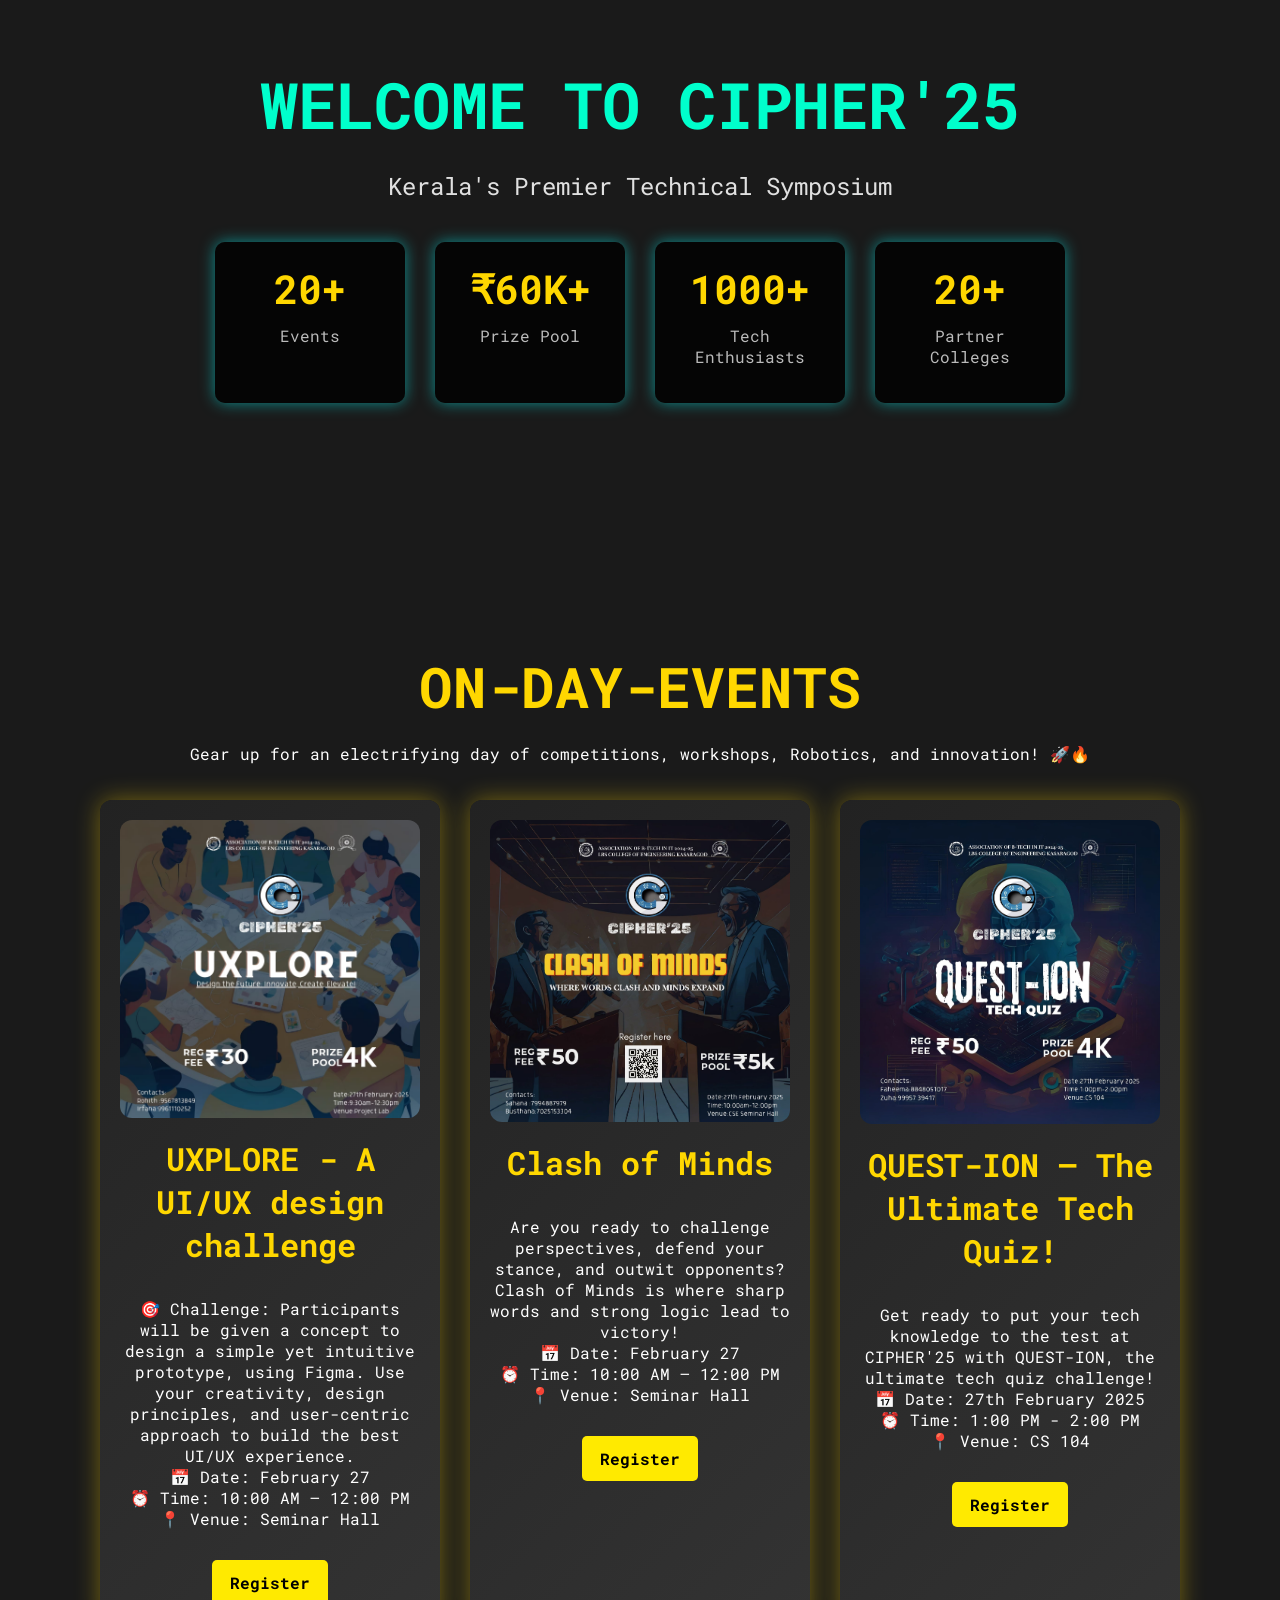
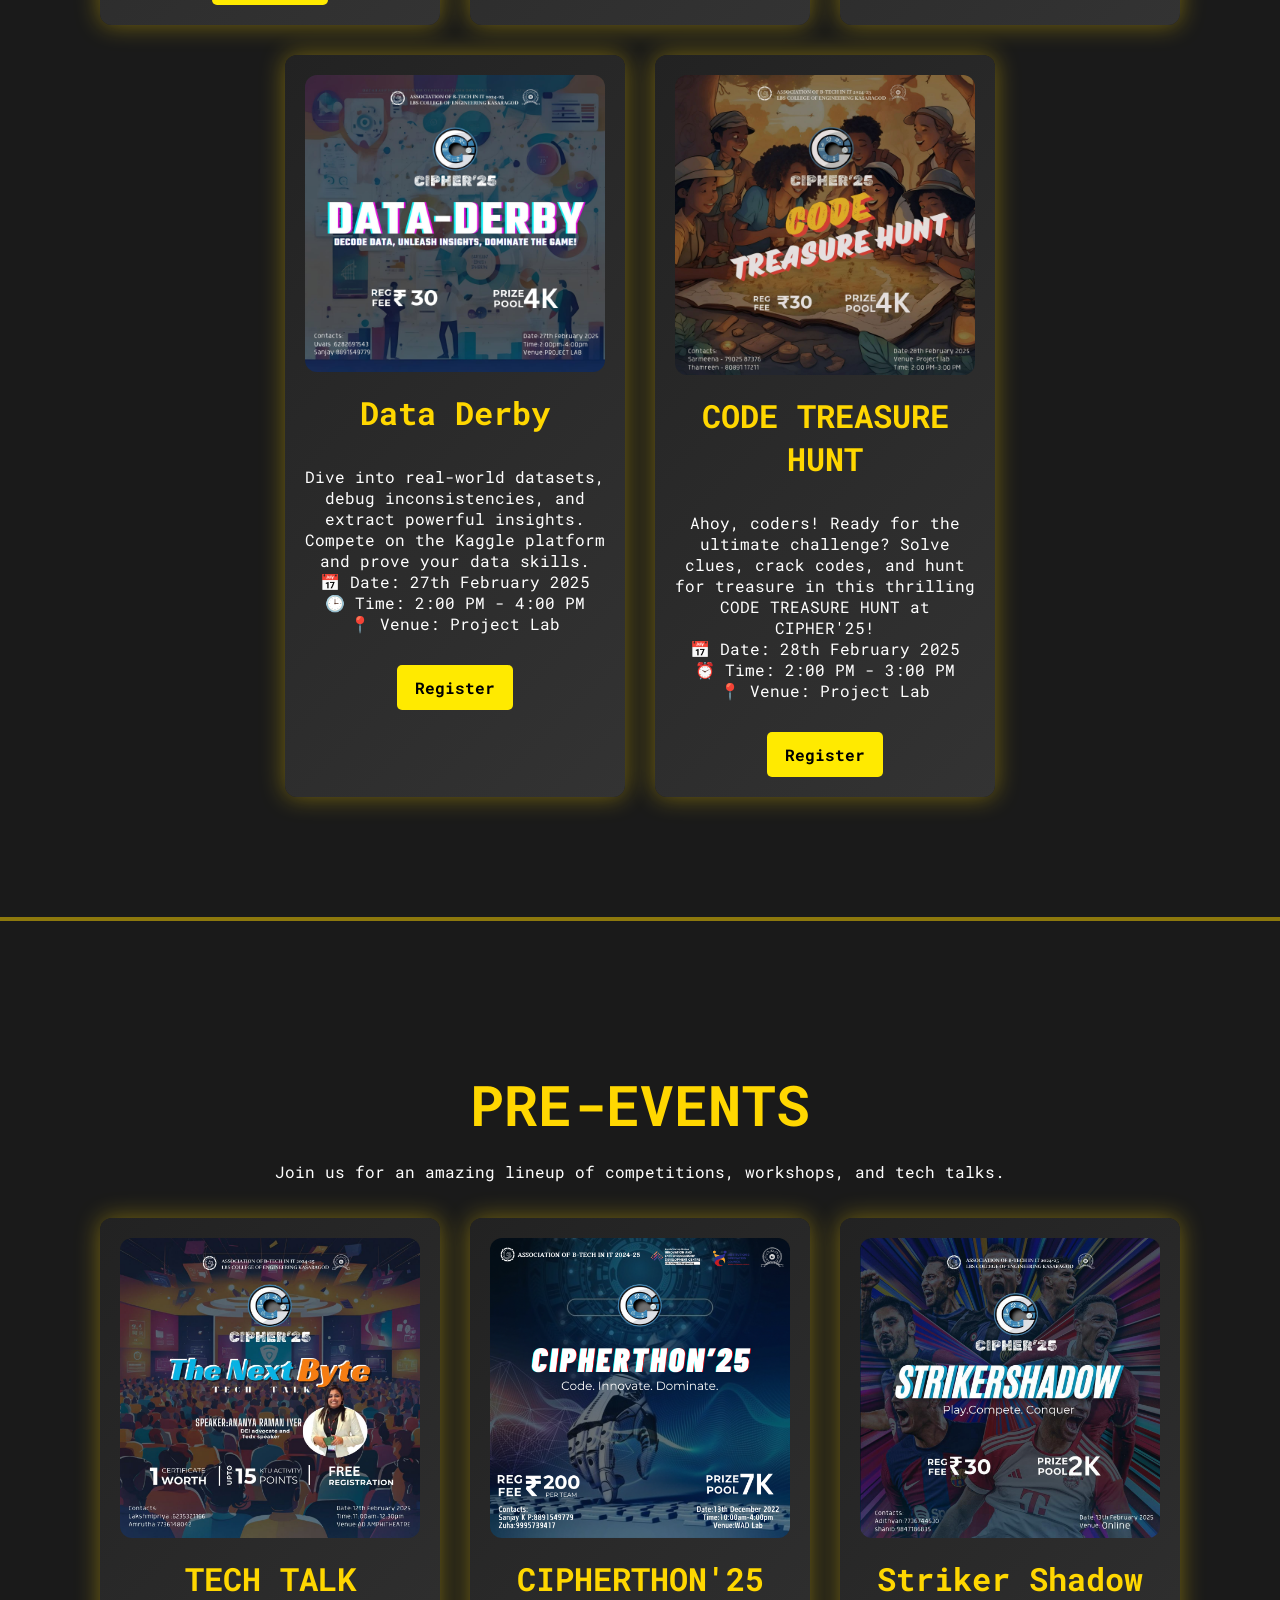
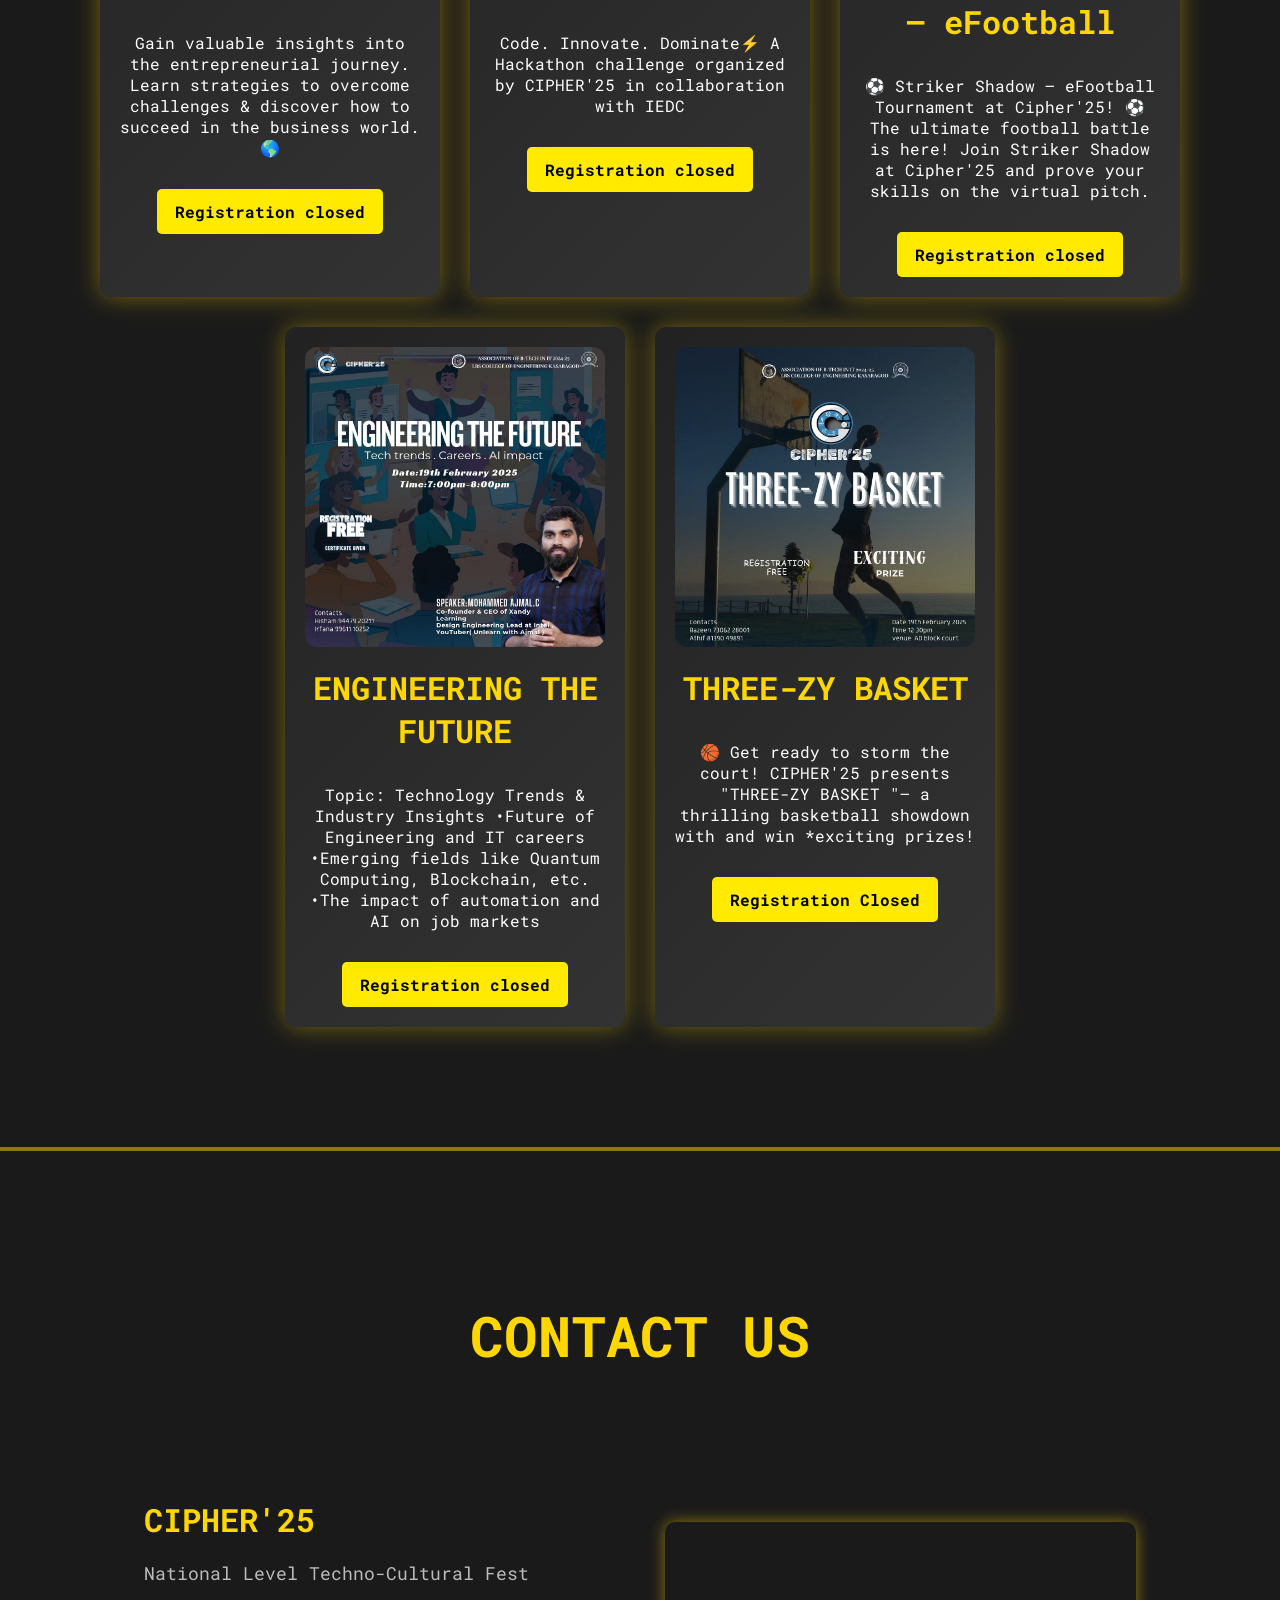
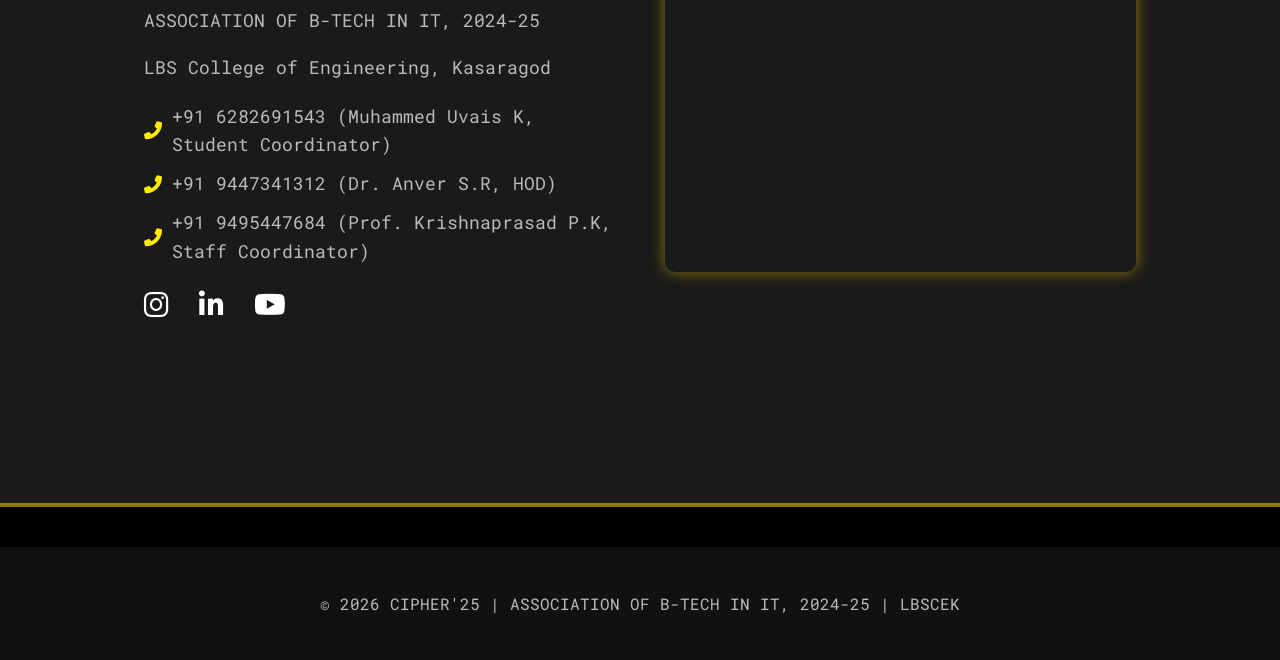
==== commit 4358f332: "monileresponsive" ====
--- a/index.html
+++ b/index.html
@@ -18,25 +18,113 @@
     
     <!-- External CSS -->
     <link rel="stylesheet" href="styles.css">
+    <style>
+        .hamburger {
+            display: none;
+            flex-direction: column;
+            justify-content: center;
+            width: 40px;
+            height: 40px;
+            background: none;
+            border: none;
+            cursor: pointer;
+            z-index: 2001;
+        }
+        .hamburger span {
+            display: block;
+            height: 4px;
+            width: 28px;
+            margin: 4px auto;
+            background: #FFD700;
+            border-radius: 2px;
+            transition: 0.3s;
+        }
+        @media (max-width: 768px) {
+            .hamburger {
+                display: flex;
+                position: absolute;
+                right: 16px;
+                top: 12px;
+            }
+            nav {
+                flex-direction: column;
+                align-items: flex-start;
+                position: fixed;
+                left: 0;
+                top: 0;
+                width: 100vw;
+                background: rgba(0,0,0,0.97);
+                z-index: 2000;
+                transition: max-height 0.3s;
+                max-height: 60px;
+                overflow: hidden;
+            }
+            nav.open {
+                max-height: 500px;
+                box-shadow: 0 8px 32px #FFD70033;
+            }
+            nav a, nav .nav-logo {
+                display: none;
+            }
+            nav.open a, nav.open .nav-logo {
+                display: block;
+                margin: 12px 0 0 16px;
+                font-size: 1.1rem;
+            }
+        }
+    </style>
 </head>
 <body>
-
+    <!-- Hamburger Menu Button -->
+    <button class="hamburger" id="hamburger" aria-label="Open navigation menu">
+        <span></span>
+        <span></span>
+        <span></span>
+    </button>
+    <!-- Overlay for mobile nav -->
+    <div id="nav-overlay"></div>
     <!-- Navigation -->
-    <nav>
+    <nav id="main-nav">
         <a href="#home">Home</a>
         <a href="#about">About</a>
         <a href="#events">Events</a>
         <a href="#contact">Contact</a>
         <a href="certificates.html" id="cert-link">Certificates</a>
-        <script>
-          document.getElementById('cert-link').addEventListener('click', function(e) {
-            e.preventDefault();
-            window.open('certificates.html', '_blank');
-          });
-        </script>
+        <a href="">
             <img src="images/dept.png" alt="CIPHER'25 Logo" class="nav-logo">
         </a>
     </nav>
+    <script>
+      // Hamburger menu toggle
+      const hamburger = document.getElementById('hamburger');
+      const nav = document.getElementById('main-nav');
+      const overlay = document.getElementById('nav-overlay');
+      hamburger.addEventListener('click', function() {
+        nav.classList.toggle('open');
+        hamburger.classList.toggle('open');
+        overlay.classList.toggle('active');
+      });
+      overlay.addEventListener('click', function() {
+        nav.classList.remove('open');
+        hamburger.classList.remove('open');
+        overlay.classList.remove('active');
+      });
+      // Close nav when clicking a link (mobile UX)
+      nav.querySelectorAll('a').forEach(link => {
+        link.addEventListener('click', () => {
+          if(window.innerWidth <= 768) {
+            nav.classList.remove('open');
+            hamburger.classList.remove('open');
+            overlay.classList.remove('active');
+          }
+        });
+      });
+      // Certificates link open in new tab
+      document.getElementById('cert-link').addEventListener('click', function(e) {
+        e.preventDefault();
+        window.open('certificates.html', '_blank');
+      });
+    </script>
     
     <!-- Hero Section -->
     <section id="home">
--- a/styles.css
+++ b/styles.css
@@ -319,18 +319,185 @@
 }
 
 /* Responsive Design */
+@media (max-width: 1024px) {
+    nav a {
+        font-size: 18px;
+        margin: 0 10px;
+    }
+    .nav-logo {
+        height: 40px;
+    }
+    .hero-content h1 {
+        font-size: 3rem;
+    }
+    .section h2 {
+        font-size: 2.2rem;
+    }
+    .card {
+        width: 90vw;
+        max-width: 350px;
+    }
+}
+
 @media (max-width: 768px) {
+    nav {
+        flex-wrap: wrap;
+        padding: 8px 0;
+    }
+    nav a {
+        font-size: 16px;
+        margin: 0 6px;
+    }
+    .nav-logo {
+        height: 32px;
+        margin-right: 8px;
+    }
+    .hero-container {
+        flex-direction: column;
+        padding-top: 60px;
+        height: auto;
+    }
     .hero-content h1 {
-        font-size: 4rem;
-    }
-
+        font-size: 2.2rem;
+    }
+    .hero-logo {
+        height: 80px;
+        margin: 0 0 10px 0;
+    }
+    .college-logo {
+        height: 30px;
+        right: 10px;
+        top: 60px;
+    }
+    .section {
+        padding: 50px 8px;
+    }
     .cards {
-        grid-template-columns: repeat(auto-fit, minmax(280px, 1fr));
-    }
-
+        flex-direction: column;
+        align-items: center;
+        gap: 18px;
+        padding: 10px;
+    }
+    .card {
+        width: 95vw;
+        max-width: 350px;
+        padding: 12px;
+    }
+    .card h3 {
+        font-size: 1.2rem;
+    }
+    .btn {
+        font-size: 1rem;
+        padding: 8px 12px;
+    }
+    .stats-container {
+        flex-direction: column;
+        gap: 12px;
+    }
+    .stat-box {
+        width: 90vw;
+        max-width: 250px;
+        padding: 12px;
+    }
+    .stat-box h2 {
+        font-size: 1.5rem;
+    }
+    .stat-box p {
+        font-size: 0.9rem;
+    }
+    .contact-section {
+        padding: 40px 4vw;
+    }
     .contact-container {
         flex-direction: column;
+        gap: 18px;
+    }
+    .map-container {
+        height: 200px;
+    }
+    footer {
+        font-size: 0.9rem;
+        padding: 16px 0 8px 0;
+    }
+}
+
+@media (max-width: 500px) {
+    nav {
+        flex-direction: column;
+        align-items: flex-start;
+        padding: 4px 0;
+    }
+    nav a {
+        font-size: 14px;
+        margin: 2px 0;
+        display: block;
+        width: 100%;
         text-align: center;
+        padding: 6px 12px;
+    }
+    .nav-logo {
+        height: 28px;
+        margin: 4px 0 0 0;
+    }
+    .hero-content h1 {
+        font-size: 1.3rem;
+    }
+    .hero-logo {
+        height: 50px;
+    }
+    .college-logo {
+        height: 18px;
+        right: 4px;
+        top: 44px;
+    }
+    .section {
+        padding: 24px 2vw;
+    }
+    .cards {
+        gap: 10px;
+        padding: 4px;
+    }
+    .card {
+        width: 98vw;
+        max-width: 98vw;
+        padding: 8px;
+    }
+    .card h3 {
+        font-size: 1rem;
+    }
+    .btn {
+        font-size: 0.9rem;
+        padding: 6px 8px;
+    }
+    .stats-container {
+        gap: 6px;
+    }
+    .stat-box {
+        width: 98vw;
+        max-width: 98vw;
+        padding: 8px;
+    }
+    .stat-box h2 {
+        font-size: 1.1rem;
+    }
+    .stat-box p {
+        font-size: 0.8rem;
+    }
+    .contact-section {
+        padding: 18px 2vw;
+    }
+    .contact-info h2 {
+        font-size: 1.1rem;
+    }
+    .contact-info p, .contact-details p {
+        font-size: 0.9rem;
+    }
+    .map-container {
+        height: 120px;
+    }
+    footer {
+        font-size: 0.8rem;
+        padding: 8px 0 4px 0;
     }
 }
 
@@ -393,3 +560,94 @@
 .hero-container {
     position: relative; /* Set position to relative for absolute children */
 }
+
+/* Hamburger menu enhancements */
+.hamburger {
+    display: none;
+    flex-direction: column;
+    justify-content: center;
+    width: 40px;
+    height: 40px;
+    background: none;
+    border: none;
+    cursor: pointer;
+    z-index: 2001;
+    position: relative;
+    transition: background 0.2s;
+}
+.hamburger span {
+    display: block;
+    height: 4px;
+    width: 28px;
+    margin: 4px auto;
+    background: #FFD700;
+    border-radius: 2px;
+    transition: 0.3s;
+}
+.hamburger.open span:nth-child(1) {
+    transform: translateY(8px) rotate(45deg);
+}
+.hamburger.open span:nth-child(2) {
+    opacity: 0;
+}
+.hamburger.open span:nth-child(3) {
+    transform: translateY(-8px) rotate(-45deg);
+}
+
+/* Overlay for mobile nav */
+#nav-overlay {
+    display: none;
+    position: fixed;
+    top: 0; left: 0; right: 0; bottom: 0;
+    background: rgba(0,0,0,0.5);
+    z-index: 1500;
+    transition: opacity 0.3s;
+}
+#nav-overlay.active {
+    display: block;
+    opacity: 1;
+}
+
+@media (max-width: 768px) {
+    .hamburger {
+        display: flex;
+        position: absolute;
+        left: 16px;
+        top: 12px;
+    }
+    nav {
+        flex-direction: column;
+        align-items: flex-start;
+        position: fixed;
+        left: 0;
+        top: 0;
+        width: 100vw;
+        background: rgba(0,0,0,0.97);
+        z-index: 2000;
+        transition: max-height 0.4s cubic-bezier(.4,0,.2,1);
+        max-height: 60px;
+        overflow: hidden;
+        box-shadow: 0 8px 32px #FFD70033, 0 2px 8px #0008;
+        border-bottom: 2px solid #FFD70044;
+    }
+    nav.open {
+        max-height: 500px;
+        box-shadow: 0 8px 32px #FFD70033, 0 2px 8px #0008;
+    }
+    nav a, nav .nav-logo {
+        display: none;
+    }
+    nav.open a, nav.open .nav-logo {
+        display: block;
+        margin: 18px 0 0 24px;
+        font-size: 1.15rem;
+        letter-spacing: 1px;
+        padding: 8px 0;
+        border-radius: 4px;
+        transition: background 0.2s, color 0.2s;
+    }
+    nav.open a:hover {
+        background: #FFD70022;
+        color: #FFD700;
+    }
+}
